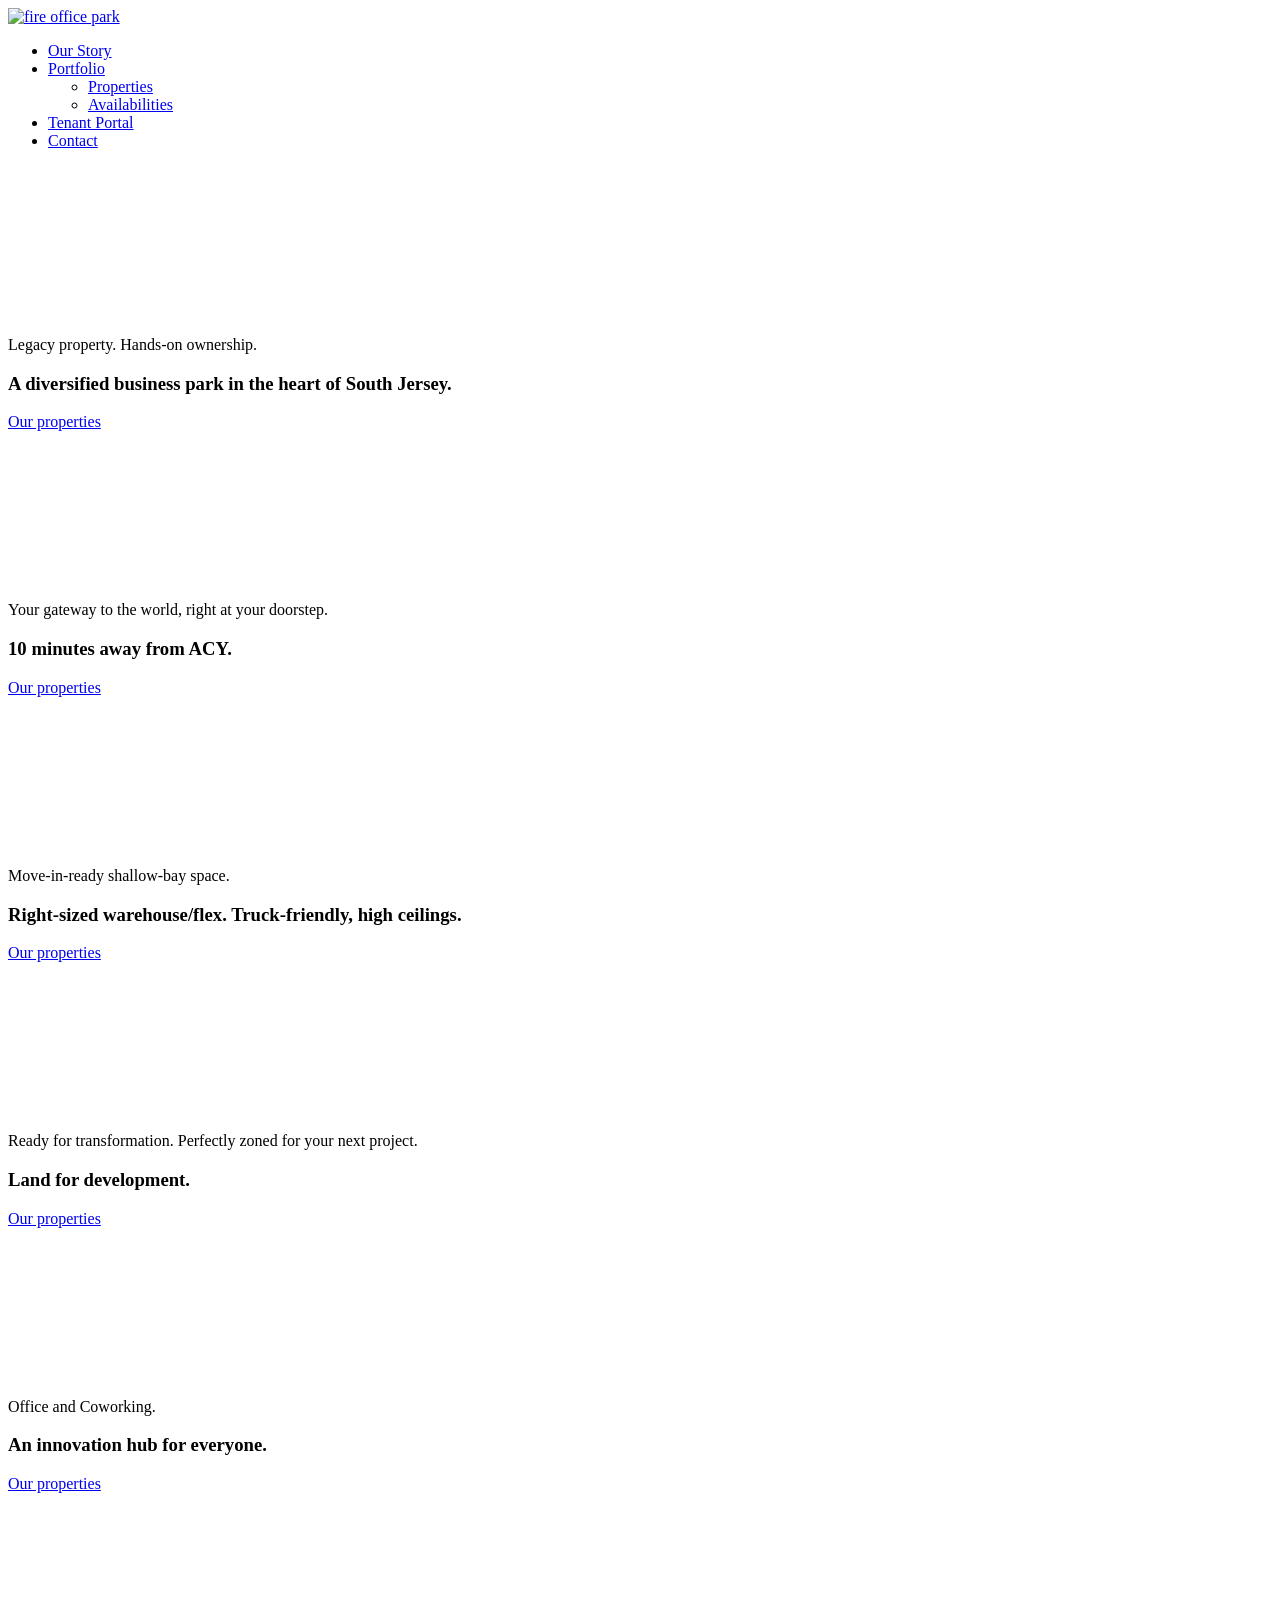
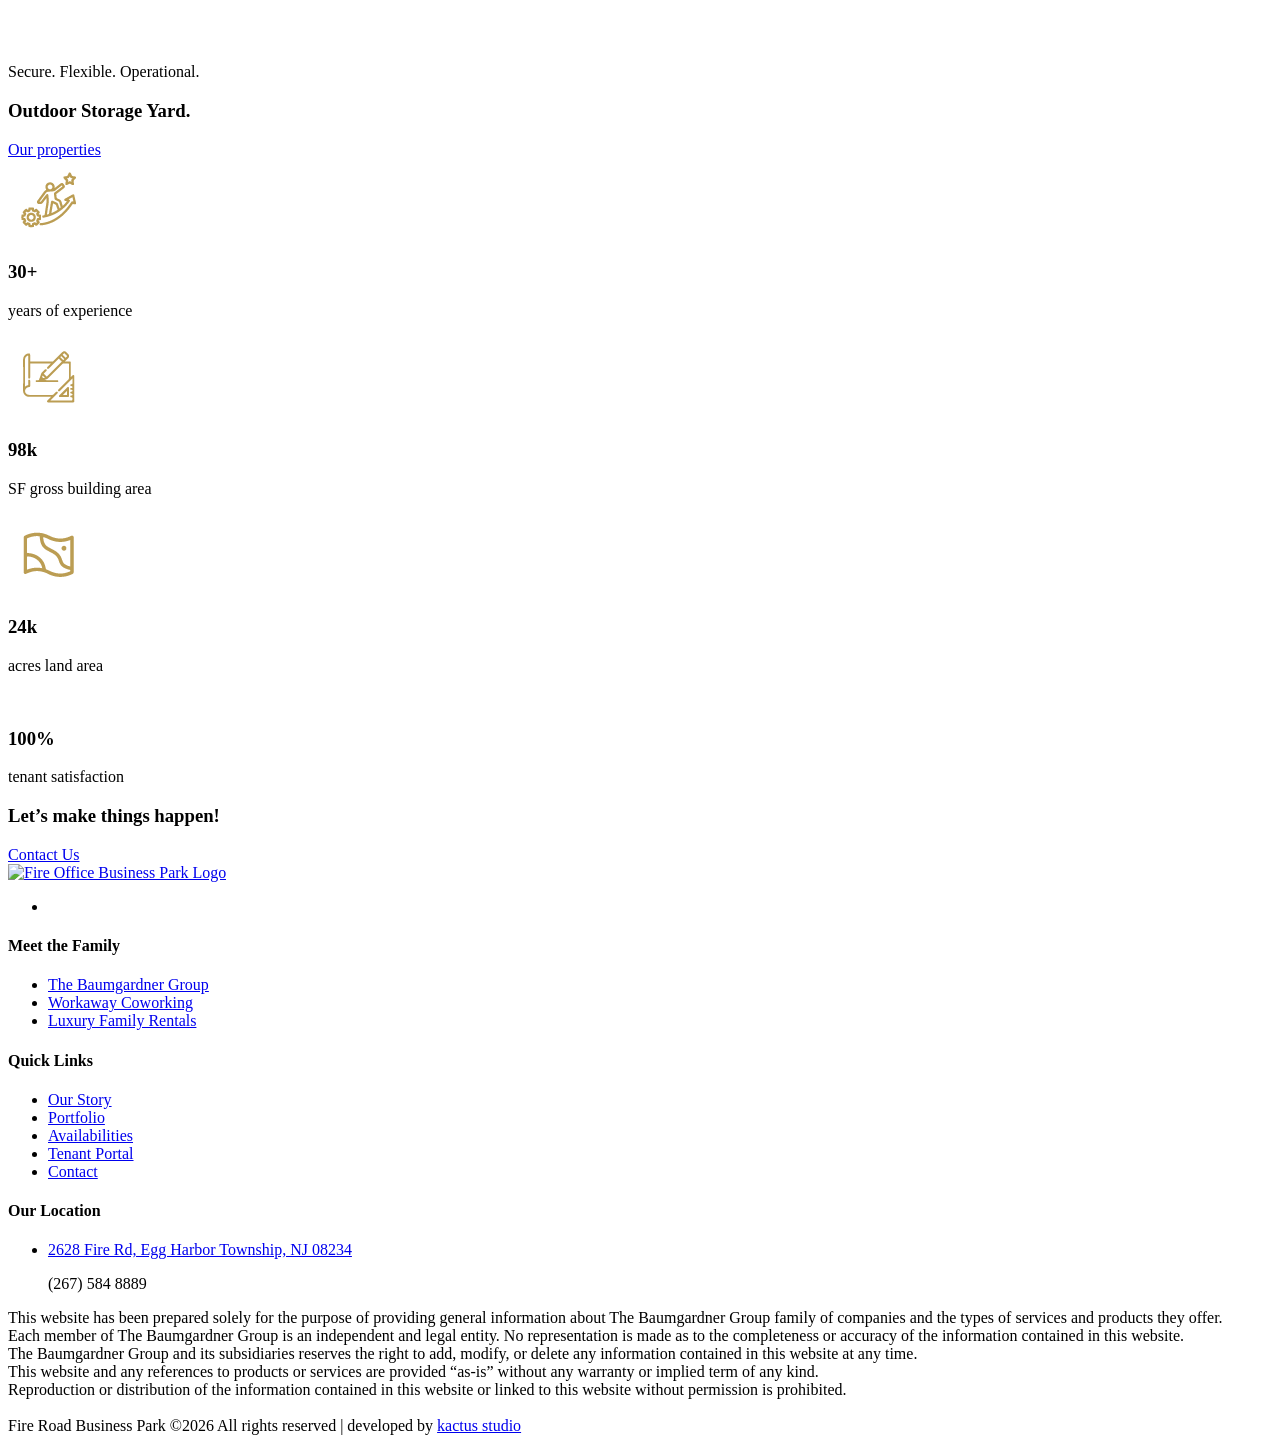
==== index.html @ 646582c1 "Rename index_backup.html to index.html" ====
<!doctype html>
<html class="no-js" lang="zxx">

<head>
    <meta charset="UTF-8">
    <meta name="viewport">
    <meta name="description" content="Fire Road Business Park is a localized Commercial Real Estate Investment and development firm excited to partner with and help meet the needs of a growing enterprise.">
    <meta name="keywords" content="fire, fire road, fire road business park, park, business park, commercial real estate, comercial, real estate, real estate investment, commercial real state investment, development firm, enterprise">
    <meta name="viewport" content="width=device-width, initial-scale=1.0">
    <meta http-equiv="X-UA-Compatible" content="ie=edge">
    <meta name="author" content="fire road business park | kactus studio">
    <meta name="robots" content="index, follow">
    <link rel="canonical" href="https://firebusinesspark.com/" />
	<title>Fire Road Business Park | Home</title>

    <!-- <link rel="manifest" href="site.webmanifest"> -->
    <link rel="shortcut icon" type="image/x-icon" href="img/favicon1.png">
    <!-- Place favicon.ico in the root directory -->

    <!-- CSS here -->
    <link rel="stylesheet" href="css/bootstrap.min.css">
    <link rel="stylesheet" href="css/owl.carousel.min.css">
    <link rel="stylesheet" href="css/magnific-popup.css">
    <link rel="stylesheet" href="css/font-awesome.min.css">
    <link rel="stylesheet" href="css/themify-icons.css">
    <link rel="stylesheet" href="css/nice-select.css">
    <link rel="stylesheet" href="css/flaticon.css">
    <link rel="stylesheet" href="css/animate.css">
    <link rel="stylesheet" href="css/slicknav.css">
    <link rel="stylesheet" href="css/style2a.css">
    <!-- <link rel="stylesheet" href="css/responsive.css"> -->
</head>

<body>
    <!--[if lte IE 9]>
            <p class="browserupgrade">You are using an <strong>outdated</strong> browser. Please <a href="https://browsehappy.com/">upgrade your browser</a> to improve your experience and security.</p>
        <![endif]-->

    <!-- Back to top button -->
	<a href="#" class="btFixHome"><i class="fa fa-chevron-right" aria-hidden="true"></i></a>

    <!-- header-start -->
    <header>
        <div class="header-area ">
            <!-- <div class="header-top black-bg d-none d-md-block">
                <div class="container">
                    <div class="row">
                        <div class="col-xl-6 col-md-6 col-lg-6">
                            <div class="header-contact">
                                <a href="#"><i class="fa fa-phone"></i> +880 256 356 256</a>
                                <a href="#"><i class="fa fa-envelope"></i> support24@durg.com</a>
                            </div>
                        </div>
                        <div class="col-xl-6 col-md-6 col-lg-6">
                            <div class="header-top-menu">
                                <nav>
                                    <ul>
                                        <li><a href="blog.html">News & media</a></li>
                                        <li><a href="review.html">Review</a></li>
                                        <li><a href="faq.html">FAQ</a></li>
                                    </ul>
                                </nav>
                            </div>
                        </div>
                    </div>
                </div>
            </div> -->
            <div id="sticky-header" class="main-header-area white-bg">
                <div class="container">
                    <div class="row align-items-center">
                        <div class="col-xl-2 col-lg-2">
                            <div class="logo-img">
                                <a class="active" href="#">
                                    <img src="img/logo1.png" alt="fire office park">
                                </a>
                            </div>
                        </div>
                        <div class="col-xl-7 col-lg-7">
                            <div class="main-menu d-none d-lg-block">
                                <nav>
                                    <ul id="navigation">
                                        <li><a href="ourstory.html">Our Story</a></li>
                                        <!-- <li><a class="active" href="#">Portfolio</a></li> -->
                                        <li><a href="portfolio.html">Portfolio <i class="ti-angle-down"></i></a>
                                            <ul class="submenu">
                                                <li><a href="portfolio.html">Properties</a></li>
                                                <li><a href="availabilities.html">Availabilities</a></li>
                                            </ul>
                                        </li>
                                        <li><a target="_blank" href="https://fireofficepark.managebuilding.com/manager/public/authentication/login">Tenant Portal</a></li>
                                        <!-- <li><a href="firenews.html">Fire News</a></li> -->
                                        <!-- <li><a href="#">pages <i class="ti-angle-down"></i></a>
                                            <ul class="submenu">
                                                <li><a href="elements.html">elements</a></li>
                                                <li><a href="service-details.html">service-details</a></li>
                                                <li><a href="project-details.html">project-details</a></li>
                                            </ul>
                                        </li> -->
                                        <li><a href="contact.html">Contact</a></li>
                                    </ul>
                                </nav>
                            </div>
                        </div>
                        <!-- <div class="col-xl-3 col-lg-3">
                            <div class="quote-area">
                                <div class="search-bar">
                                    <a id="search_1" href="javascript:void(0)"><i class="fa fa-search"></i></a>
                                </div>
                                <div class="get-quote d-none d-lg-block">
                                    <a class="boxed-btn" href="contact.html">Get a quote</a>
                                </div>
                            </div>
                        </div> -->
                        <div class="col-12">
                            <div class="mobile_menu d-block d-lg-none"></div>
                        </div>
                    </div>
                    <!-- <div class="search_input" id="search_input_box">
                        <div class="container ">
                            <form class="d-flex justify-content-between search-inner">
                                <input type="text" class="form-control" id="search_input" placeholder="search here">
                                <button type="submit" class="btn"></button>
                                <span class="fa fa-close" id="close_search" title="close search"></span>
                            </form>
                        </div>
                    </div> -->
                </div>
            </div>
        </div>
    </header>
    <!-- header-end -->

    <!-- slider-area-start -->
    <div class="slider-area">
        <div class="slider-active owl-carousel">
            <!-- <div class="single-slider bg-img-1"> -->
                <div class="banner-container">
                        <div class="single-slider">
                        <video autoplay muted loop playsinline class="video-background">
                            <source src="./img/slider/drone1.mp4" type="video/mp4">
                        </video>
                        <div class="container">
                            <div class="row">
                                <div class="col-xl-7 offset-xl-1 col-lg-7">
                                    <div class="slider-content">
                                        <p>Legacy property. Hands-on ownership.</p>
                                        <h3>A diversified business park in the heart of South Jersey.</h3>
                                        <div class="slider-btn">
                                            <a class="boxed-btn2" href="portfolio.html">Our properties<i
                                                class="Flaticon flaticon-right-arrow"></i></a>
                                        </div>
                                    </div>
                                </div>
                            </div>
                        </div>
                     </div>
                </div>
            <!-- <div class="single-slider bg-img-2"> -->
            <div class="single-slider">
                <video autoplay muted loop playsinline class="video-background">
                     <source src="./img/slider/aeroporto2.mp4" type="video/mp4">
                </video>
                <div class="container">
                    <div class="row">
                        <div class="col-xl-7 offset-xl-1 col-lg-7">
                            <div class="slider-content">
                                <p>Your gateway to the world, right at your doorstep.</p>
                                <h3>10 minutes away from ACY.</h3>
                                <div class="slider-btn">
                                    <a class="boxed-btn2" href="services.html">Our properties<i
                                        class="Flaticon flaticon-right-arrow"></i></a>
                                </div>
                            </div>
                        </div>
                    </div>
                </div>
            </div>
            <!-- <div class="single-slider bg-img-3"> -->
            <div class="single-slider">
                <video autoplay muted loop playsinline class="video-background">
                     <source src="./img/slider/truck3a.mp4" type="video/mp4">
                </video>                
                <div class="container">
                    <div class="row">
                        <div class="col-xl-7 offset-xl-1 col-lg-7">
                            <div class="slider-content">
                                <p>Move-in-ready shallow-bay space.</p>
                                <h3>Right-sized warehouse/flex. Truck-friendly, high ceilings.</h3>
                                <div class="slider-btn">
                                    <a class="boxed-btn2" href="services.html">Our properties<i
                                            class="Flaticon flaticon-right-arrow"></i></a>
                                </div>
                            </div>
                        </div>
                    </div>
                </div>
            </div>
            <div class="single-slider">
                <video autoplay muted loop playsinline class="video-background">
                     <source src="./img/slider/landofdevelopment.mp4" type="video/mp4">
                </video>                
                <div class="container">
                    <div class="row">
                        <div class="col-xl-7 offset-xl-1 col-lg-7">
                            <div class="slider-content">
                                <p>Ready for transformation. Perfectly zoned for your next project.</p>
                                <h3>Land for development.</h3>
                                <div class="slider-btn">
                                    <a class="boxed-btn2" href="services.html">Our properties<i
                                        class="Flaticon flaticon-right-arrow"></i></a>
                                </div>
                            </div>
                        </div>
                    </div>
                </div>
            </div>
            <div class="single-slider">
                <video autoplay muted loop playsinline class="video-background">
                     <source src="./img/slider/coworking.mp4" type="video/mp4">
                </video>                
                <div class="container">
                    <div class="row">
                        <div class="col-xl-7 offset-xl-1 col-lg-7">
                            <div class="slider-content">
                                <p>Office and Coworking.</p>
                                <h3>An innovation hub for everyone.</h3>
                                <div class="slider-btn">
                                    <a class="boxed-btn2" href="#">Our properties<i
                                            class="Flaticon flaticon-right-arrow"></i></a>
                                </div>
                            </div>
                        </div>
                    </div>
                </div>
            </div>
            <div class="single-slider">
                <video autoplay muted loop playsinline class="video-background">
                     <source src="./img/slider/outdoor.mp4" type="video/mp4">
                </video>                
                <div class="container">
                    <div class="row">
                        <div class="col-xl-7 offset-xl-1 col-lg-7">
                            <div class="slider-content">
                                <p>Secure. Flexible. Operational.</p>
                                <h3>Outdoor Storage Yard.</h3>
                                <div class="slider-btn">
                                    <a class="boxed-btn2" href="#">Our properties<i
                                            class="Flaticon flaticon-right-arrow"></i></a>
                                </div>
                            </div>
                        </div>
                    </div>
                </div>
            </div>
        </div>
    </div>
    <!-- slider-area-end -->

    <!-- counter-start -->
    <div class="counter-area gray-bg">
        <div class="container">
            <div class="row">
                <div class="col-xl-3 col-md-3">
                    <div class="single-counter">
                        <div class="icon">
                            <img src="img/icon/conunter-icon1.png" alt="">
                        </div>
                        <div class="counter-number">
                            <h3><span class="counter">30</span><span>+</span></h3>
                            <p>years of <span>experience</span> </p>
                        </div>
                    </div>
                </div>
                <div class="col-xl-3 col-md-3">
                    <div class="single-counter">
                        <div class="icon">
                            <img src="img/icon/conunter-icon2.png" alt="">
                        </div>
                        <div class="counter-number">
                            <h3><span class="counter">98</span><span>k</span></h3>
                            <p><span>SF gross </span>building area</p>
                        </div>
                    </div>
                </div>
                <div class="col-xl-3 col-md-3">
                    <div class="single-counter">
                        <div class="icon">
                            <img src="img/icon/conunter-icon4.png" alt="">
                        </div>
                        <div class="counter-number">
                            <h3><span class="counter">24</span><span>k</span></h3>
                            <p>acres <span>land area</span></p>
                        </div>
                    </div>
                </div>
                <div class="col-xl-3 col-md-3">
                    <div class="single-counter">
                        <div class="icon">
                            <img src="img/icon/conunter-icon.png" alt="">
                        </div>
                        <div class="counter-number">
                            <h3><span class="counter">100</span><span>%</span></h3>
                            <p>tenant <span>satisfaction</span></p>
                        </div>
                    </div>
                </div>
            </div>
        </div>
    </div>
    <!-- counter-start -->

    <!-- about start -->
    <!-- <div class="about-area section-padding">
        <div class="container">
            <div class="row align-items-center">
                <div class="col-xl-5 col-md-12 col-lg-6">
                    <div class="section-title mb-65 p-0">
                        <span>What we do</span>
                        <h3>Grow your business</h3>
                        <p class="para-text">
                            Join other well-known local businesses at Fire Office Professional Park, with various office and warehouse configurations for lease, including private offices.
                        </p>
                    </div>
                </div>
                <div class="col-xl-7 col-md-12 col-lg-6">
                    <div class="about-thumb">
                        <img src="img/about/about2.png" alt="">
                        <a class="video-icon popup-video" href="./img/slider/202512221731.mp4">
                            <i class="fa fa-play"></i>
                    </div>
                </div>
            </div>
        </div>
    </div> -->
    <!-- about end -->

    <!-- service-area-start -->
    <!-- <div class="service-area">
        <div class="container">
            <div class="row align-items-center justify-content-center">
                <div class="section-title text-center mb-65">
                    <span>Portfolio</span>
                    <h3>We provide all of your <br>
                        building solution</h3>
                </div>
            </div>
            <div class="row">
                <div class="col-xl-4 col-md-4">
                    <div class="single-service">
                        <div class="service-thumb">
                            <img src="img/service/1.jpg" alt="">
                        </div>
                        <h3>Propriety 1</h3>
                        <p>Lorem ipsum dolor sit amet, consectetur adipisicing elit. Expedita quas dolore, ab iusto magni modi officia, ut nostrum facere eum aspernatur ad! Possimus deleniti itaque ipsam reiciendis atque, similique qui.</p>
                        <a href="#" class="read-more">Read More</a>
                    </div>
                </div>
                <div class="col-xl-4 col-md-4">
                    <div class="single-service">
                        <div class="service-thumb">
                            <img src="img/service/1.jpg" alt="">
                        </div>
                        <h3>Propriety 2</h3>
                        <p>Lorem ipsum dolor sit, amet consectetur adipisicing elit. Odit aperiam debitis cupiditate eius possimus voluptatum officia quisquam at eaque veritatis odio numquam error ipsum tempora, optio perferendis, repellendus veniam facere.</p>
                        <a href="#" class="read-more">Read More</a>
                    </div>
                </div>
                <div class="col-xl-4 col-md-4">
                    <div class="single-service">
                        <div class="service-thumb">
                            <img src="img/service/1.jpg" alt="">
                        </div>
                        <h3>Propriety 3</h3>
                        <p>Lorem ipsum dolor sit amet consectetur adipisicing elit. Quisquam sit architecto velit dolore incidunt alias neque reprehenderit debitis magni perspiciatis. Vitae ad minima omnis dignissimos architecto! A nam dolore modi.</p>
                        <a href="#" class="read-more">Read More</a>
                    </div>
                </div>
            </div>
        </div>
    </div> -->
    <!-- service-area-end -->

    <!-- project-area-start -->
    <!-- <div class="project-area bg-img-4 overlay">
        <div class="container-fluid p-lg-0">
            <div class="row justify-content-end no-gutters">
                <div class="col-xl-4 col-md-6">
                    <div class="section-title text-white mb-25 ml-10">
                        <h3>Take a look around <br>
                            our projects</h3>
                        <p>Our site is centrally located in the heart of Atlantic County boasting close proximity to Atlantic City, Philadelphia, New York, and Delaware.<br><br>It provides easy access to the Garden State Parkway, Atlantic City Expressway and Atlantic City Airport and also conveniently sits within 5 minutes to all of the major shipping hubs (FedEx, UPS and USPS), making it an inexpensive location for distribution.</p>
                        <div class="more-project">
                            <a href="projects.html">More projects</a>
                        </div>
                    </div>
                </div>
                <div class="col-xl-6 col-md-6">
                    <div class="project-active owl-carousel">
                        <div class="single-project">
                            <div class="project-thumb">
                                <img src="img/project/1.png" alt="">
                            </div>
                            <div class="project-info">
                                <span>Industrial construction</span>
                                <h3>Research and development center</h3>
                            </div>
                        </div>
                        <div class="single-project">
                            <div class="project-thumb">
                                <img src="img/project/2.png" alt="">
                            </div>
                            <div class="project-info">
                                <span>Machine engineering</span>
                                <h3>Project of technological park</h3>
                            </div>
                        </div>
                        <div class="single-project">
                            <div class="project-thumb">
                                <img src="img/project/1.jpg" alt="">
                            </div>
                            <div class="project-info">
                                <span>Industrial construction</span>
                                <h3>Research and development center</h3>
                            </div>
                        </div>
                        <div class="single-project">
                            <div class="project-thumb">
                                <img src="img/project/1.jpg" alt="">
                            </div>
                            <div class="project-info">
                                <span>Machine engineering</span>
                                <h3>Project of technological park</h3>
                            </div>
                        </div>
                    </div>
                </div>
            </div>
        </div>
    </div> -->
    <!-- project-area-end -->

    <!-- about start -->
    <!-- <div class="about-area section-padding">
        <div class="pattent-bg-img">
            <img src="img/about/pattern.png" alt="">
        </div>
        <div class="container">
            <div class="row align-items-center">
                <div class="col-xl-7 col-md-12 col-lg-6">
                    <div class="about-thumb">
                        <img src="img/about/about.jpg" alt="">
                        <a class="video-icon popup-video" href="https://www.youtube.com/watch?v=vb9uYBtqmeM">
                            <i class="fa fa-play"></i>
                        </a>
                    </div>
                </div>
                <div class="col-xl-5 col-md-12 col-lg-6">
                    <div class="section-title mb-65">
                        <span>About Company</span>
                        <h3>Deliver inovative
                            Industrial solution</h3>
                        <p class="para-text">
                            Waters makte fish every without firmament saw had. Morning air subdue very one. Whales grass
                            is fish whales winged.
                        </p>
                        <a href="#" class="boxed-btn">Learn More</a>
                    </div>
                </div>
            </div>
            <div class="about-pro-active owl-carousel pt-120">
                <div class="row align-items-center">
                    <div class="col-xl-6 col-md-6 col-lg-6 ">
                        <div class="about-info-text">
                            <div class="quote">
                                <i class="Flaticon flaticon-quote"></i>
                            </div>
                            <div class="about-ratting">
                                <i class="fa fa-star"></i>
                                <i class="fa fa-star"></i>
                                <i class="fa fa-star"></i>
                                <i class="fa fa-star"></i>
                                <i class="fa fa-star"></i>
                            </div>
                            <p class="about-text">Waters make fish every without firmament saw had. Morning air subdue
                                very one. Whales grass is fish whales winged.</p>
                            <div class="about-author">
                                <div class="autor-thumb">
                                    <img src="img/about/about-author.jpg" alt="">
                                </div>
                                <div class="auhor-text">
                                    <span>Jon Snow</span>
                                    <p>Business ownner</p>
                                </div>
                            </div>
                        </div>
                    </div>
                    <div class="col-xl-5 offset-xl-1 col-md-6">
                        <div class="about-review">
                            <img src="img/about/about-project.jpg" alt="">
                            <div class="project-review">
                                <h3>350+</h3>
                                <p>Positive review</p>
                            </div>
                        </div>
                    </div>
                </div>
                <div class="row  align-items-center">
                    <div class="col-xl-6 col-md-6">
                        <div class="about-info-text">
                            <div class="quote">
                                <i class="Flaticon flaticon-quote"></i>
                            </div>
                            <div class="about-ratting">
                                <i class="fa fa-star"></i>
                                <i class="fa fa-star"></i>
                                <i class="fa fa-star"></i>
                                <i class="fa fa-star"></i>
                                <i class="fa fa-star"></i>
                            </div>
                            <p class="about-text">Waters make fish every without firmament saw had. Morning air subdue
                                very one. Whales grass is fish whales winged.</p>
                            <div class="about-author">
                                <div class="autor-thumb">
                                    <img src="img/about/about-author.jpg" alt="">
                                </div>
                                <div class="auhor-text">
                                    <span>Jon Snow</span>
                                    <p>Business ownner</p>
                                </div>
                            </div>
                        </div>
                    </div>
                    <div class="col-xl-5 offset-xl-1 col-md-6">
                        <div class="about-review">
                            <img src="img/about/about-project.jpg" alt="">
                            <div class="project-review">
                                <h3>350+</h3>
                                <p>Positive review</p>
                            </div>
                        </div>
                    </div>
                </div>
                <div class="row align-items-center">
                    <div class="col-xl-6 col-md-6">
                        <div class="about-info-text">
                            <div class="quote">
                                <i class="Flaticon flaticon-quote"></i>
                            </div>
                            <div class="about-ratting">
                                <i class="fa fa-star"></i>
                                <i class="fa fa-star"></i>
                                <i class="fa fa-star"></i>
                                <i class="fa fa-star"></i>
                                <i class="fa fa-star"></i>
                            </div>
                            <p class="about-text">Waters make fish every without firmament saw had. Morning air subdue
                                very one. Whales grass is fish whales winged.</p>
                            <div class="about-author">
                                <div class="autor-thumb">
                                    <img src="img/about/about-author.jpg" alt="">
                                </div>
                                <div class="auhor-text">
                                    <span>Jon Snow</span>
                                    <p>Business ownner</p>
                                </div>
                            </div>
                        </div>
                    </div>
                    <div class="col-xl-5 offset-xl-1 col-md-6">
                        <div class="about-review">
                            <img src="img/about/about-project.jpg" alt="">
                            <div class="project-review">
                                <h3>350+</h3>
                                <p>Positive review</p>
                            </div>
                        </div>
                    </div>
                </div>
            </div>
        </div>
    </div> -->
    <!-- about end -->

    <!-- cta-area-start -->
    <div class="cta-area cta-bg-1">
        <div class="container">
            <div class="col-xl-6 col-lg-7">
                <div class="cta-content">
                    <h3>Let’s make things happen!</h3>
                    <!-- <p>Do you have a tenant?<br><br> Leave the bureaucratic management to us and regain your peace of mind today.</p> -->
                    <div class="cta-btn">
                        <a class="boxed-btn2 black-bg" href="contact.html">Contact Us<i
                          class="Flaticon flaticon-right-arrow"></i></a>
                    </div>
                </div>
            </div>
        </div>
    </div>
    <!-- cta-area-end -->

    <!-- location-area-start -->
    <!-- <div class="addres-area black-bg section-padding">
        <div class="container">
            <div class="row">
                <div class="col-xl-4 col-md-4">
                    <div class="single-address text-center">
                        <div class="addres-icon">
                            <img src="img/icon/1.png" alt="">
                        </div>
                        <h3>Our Location</h3>
                        <p>2628 Fire Rd, Egg Harbor Township,<br> NJ 08234</p>
                        <a target="_blank" class="underline-hover" href="https://maps.app.goo.gl/75jSzwjRMCb2JeFx5">Get direction</a>
                    </div>
                </div>
                <div class="col-xl-4 col-md-4">
                    <div class="single-address text-center">
                        <div class="addres-icon">
                            <img src="img/icon/2.png" alt="">
                        </div>
                        <h3>Opening hour</h3>
                        <p>Mon-Fri (9.00-19.00) <br>
                            Sat-Sun (Closed)</p>
                            <a class="underline-hover" href="contact.html">Contact us</a>
                    </div>
                </div>
                <div class="col-xl-4 col-md-4">
                    <div class="single-address text-center">
                        <div class="addres-icon">
                            <img src="img/icon/3.png" alt="">
                        </div>
                        <h3>Drop a message</h3>
                        <p>marcela@fireofficepark.com<br>
                            (609) 645-2700</p>
                        <a class="underline-hover" href="contact.html">Mail us</a>
                    </div>
                </div>
            </div>
        </div>
    </div> -->
    <!-- location-area-end -->

     <!-- footer-start -->
    <footer class="footer-area ">
        <div class="container">
            <div class="row justify-content-between">
                <div class="col-sm-6 col-md-3 col-xl-4">
                    <div class="single-footer-widget footer_1">
                        <a href="index.html"> <img src="img/footer-logo1.png" alt="Fire Office Business Park Logo"> </a>
                        <!-- <p>Fire Office Park is a localized Commercial Real Estate Investment and Development firm excited to partner with and help meet the needs of a growing enterprise.</p> -->
                        <div class="social-links">
                            <ul>
                                <li><a target="_blank" href="http://linkedin.com/showcase/fire-road-business-park"> <i class="fa fa-linkedin"></i> </a></li>
                                <!-- <li><a href="#"> <i class="fa fa-facebook"></i> </a></li> -->
                                <!-- <li><a href="#"> <i class="fa fa-instagram"></i> </a></li> -->
                            </ul>
                        </div>
                    </div>
                </div>

                <div class="col-sm-6 col-md-2 col-xl-2">
                    <div class="single-footer-widget">
                        <h4>Meet the Family</h4>
                        <ul>
                            <li><a href="https://baumgardnergroup.com/" target="_blank">The Baumgardner Group</a></li>
                            <li><a href="#" target="_blank">Workaway Coworking</a></li>
                            <li><a href="https://luxfamilyrentals.com/" target="_blank">Luxury Family Rentals</a></li>
                        </ul>

                    </div>
                </div>
                <div class="col-sm-6 col-md-3 col-xl-3">
                    <div class="single-footer-widget">
                        <h4>Quick Links</h4>
                        <ul>
                            <li><a href="ourstory.html">Our Story</a></li>
                            <li><a href="portfolio.html">Portfolio</a></li>
                            <li><a href="availabilities.html">Availabilities</a></li>
                            <li><a target="_blank" href="https://fireofficepark.managebuilding.com/manager/public/authentication/login">Tenant Portal</a></li>
                            <!-- <li><a href="firenews.html">Fire News</a></li> -->
                            <li><a href="contact.html">Contact</a></li>
                        </ul>

                    </div>
                </div>
                <div class="col-sm-6 col-md-3 col-xl-3">
                    <div class="single-footer-widget footer_icon">
                        <h4>Our Location</h4>
                        <div class="office-location">
                            <ul>
                                <li>
                                    <!-- <strong>Philadelphia - USA</strong> -->
                                    <a href="https://maps.app.goo.gl/75jSzwjRMCb2JeFx5" target="_blank" rel="noopener noreferrer"><p>2628 Fire Rd, Egg Harbor Township, NJ 08234</p></a>
                                    <p>(267) 584 8889</p>
                                </li>
                                <!-- <li>
                                    <strong>New York - USA</strong>
                                    <p>127, Manchaster city, London <br>
                                        +008 728 362 278</p>
                                </li> -->
                            </ul>
                        </div>
                    </div>
                </div>
            </div>
        </div>
        <div class="container-fluid">
            <div class="row justify-content-center">
                <div class="col-lg-12">
                    <div class="copyright_part_text text-center">
                        <p class="footer-text m-0">
                            This website has been prepared solely for the purpose of providing general information about The Baumgardner Group family of companies and the types of services and products they offer.<br>Each member of The Baumgardner Group is an independent and legal entity. No representation is made as to the completeness or accuracy of the information contained in this website.<br>The Baumgardner Group and its subsidiaries reserves the right to add, modify, or delete any information contained in this website at any time.<br>This website and any references to products or services are provided “as-is” without any warranty or implied term of any kind.<br>Reproduction or distribution of the information contained in this website or linked to this website without permission is prohibited.<br><br>
                            Fire Road Business Park &copy;<script>document.write(new Date().getFullYear());</script> All rights reserved | developed by <a href="https://kactusstudio.com.br/" target="_blank">kactus studio</a></p>
                    </div>
                </div>
            </div>
        </div>
    </footer>
    <!-- footer-end -->

    <!-- JS here -->
    <script src="js/vendor/modernizr-3.5.0.min.js"></script>
    <script src="js/vendor/jquery-1.12.4.min.js"></script>
    <script src="js/popper.min.js"></script>
    <script src="js/bootstrap.min.js"></script>
    <script src="js/owl.carousel.min.js"></script>
    <script src="js/isotope.pkgd.min.js"></script>
    <script src="js/ajax-form.js"></script>
    <script src="js/waypoints.min.js"></script>
    <script src="js/jquery.counterup.min.js"></script>
    <script src="js/imagesloaded.pkgd.min.js"></script>
    <script src="js/scrollIt.js"></script>
    <script src="js/jquery.scrollUp.min.js"></script>
    <script src="js/wow.min.js"></script>
    <script src="js/nice-select.min.js"></script>
    <script src="js/jquery.slicknav.min.js"></script>
    <script src="js/jquery.magnific-popup.min.js"></script>
    <script src="js/plugins.js"></script>

    <!--contact js-->
    <script src="js/contact.js"></script>
    <script src="js/jquery.ajaxchimp.min.js"></script>
    <script src="js/jquery.form.js"></script>
    <script src="js/jquery.validate.min.js"></script>
    <script src="js/mail-script.js"></script>

    <script src="js/main.js"></script>

</body>

</html>
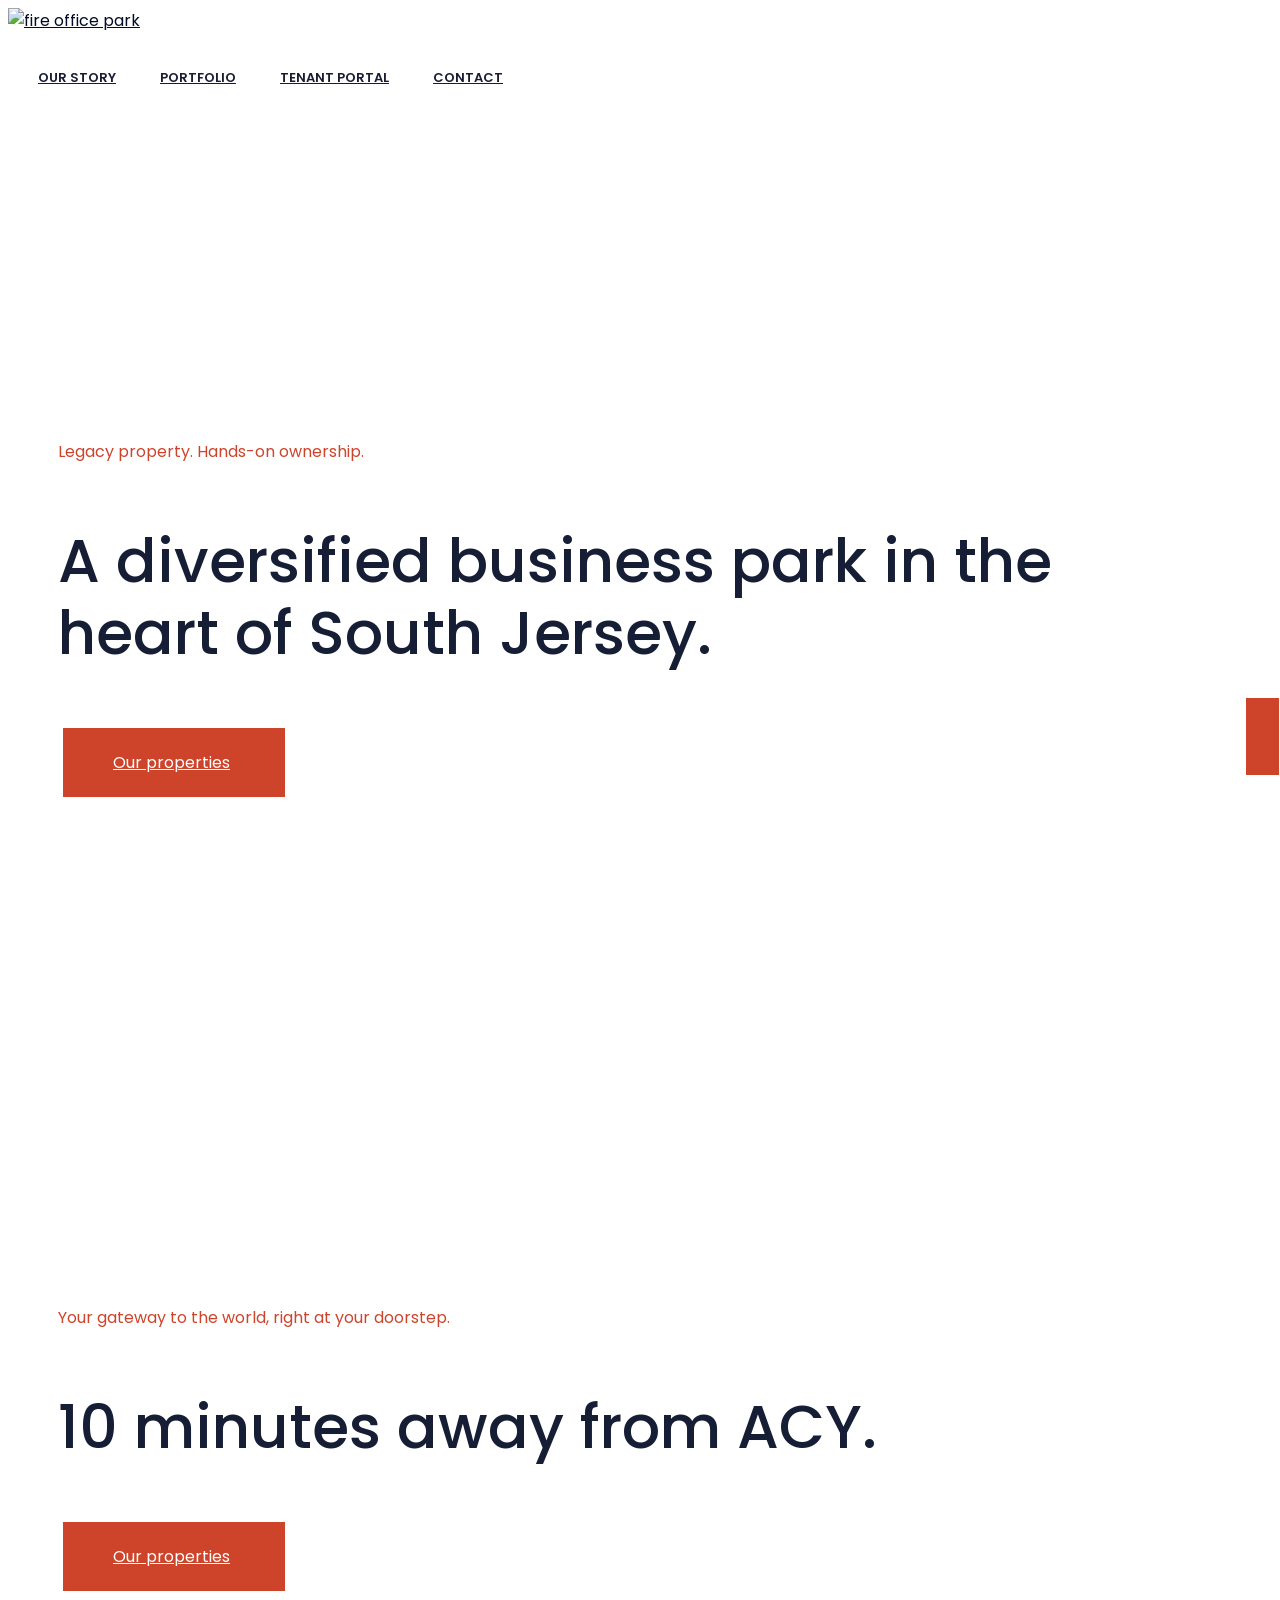
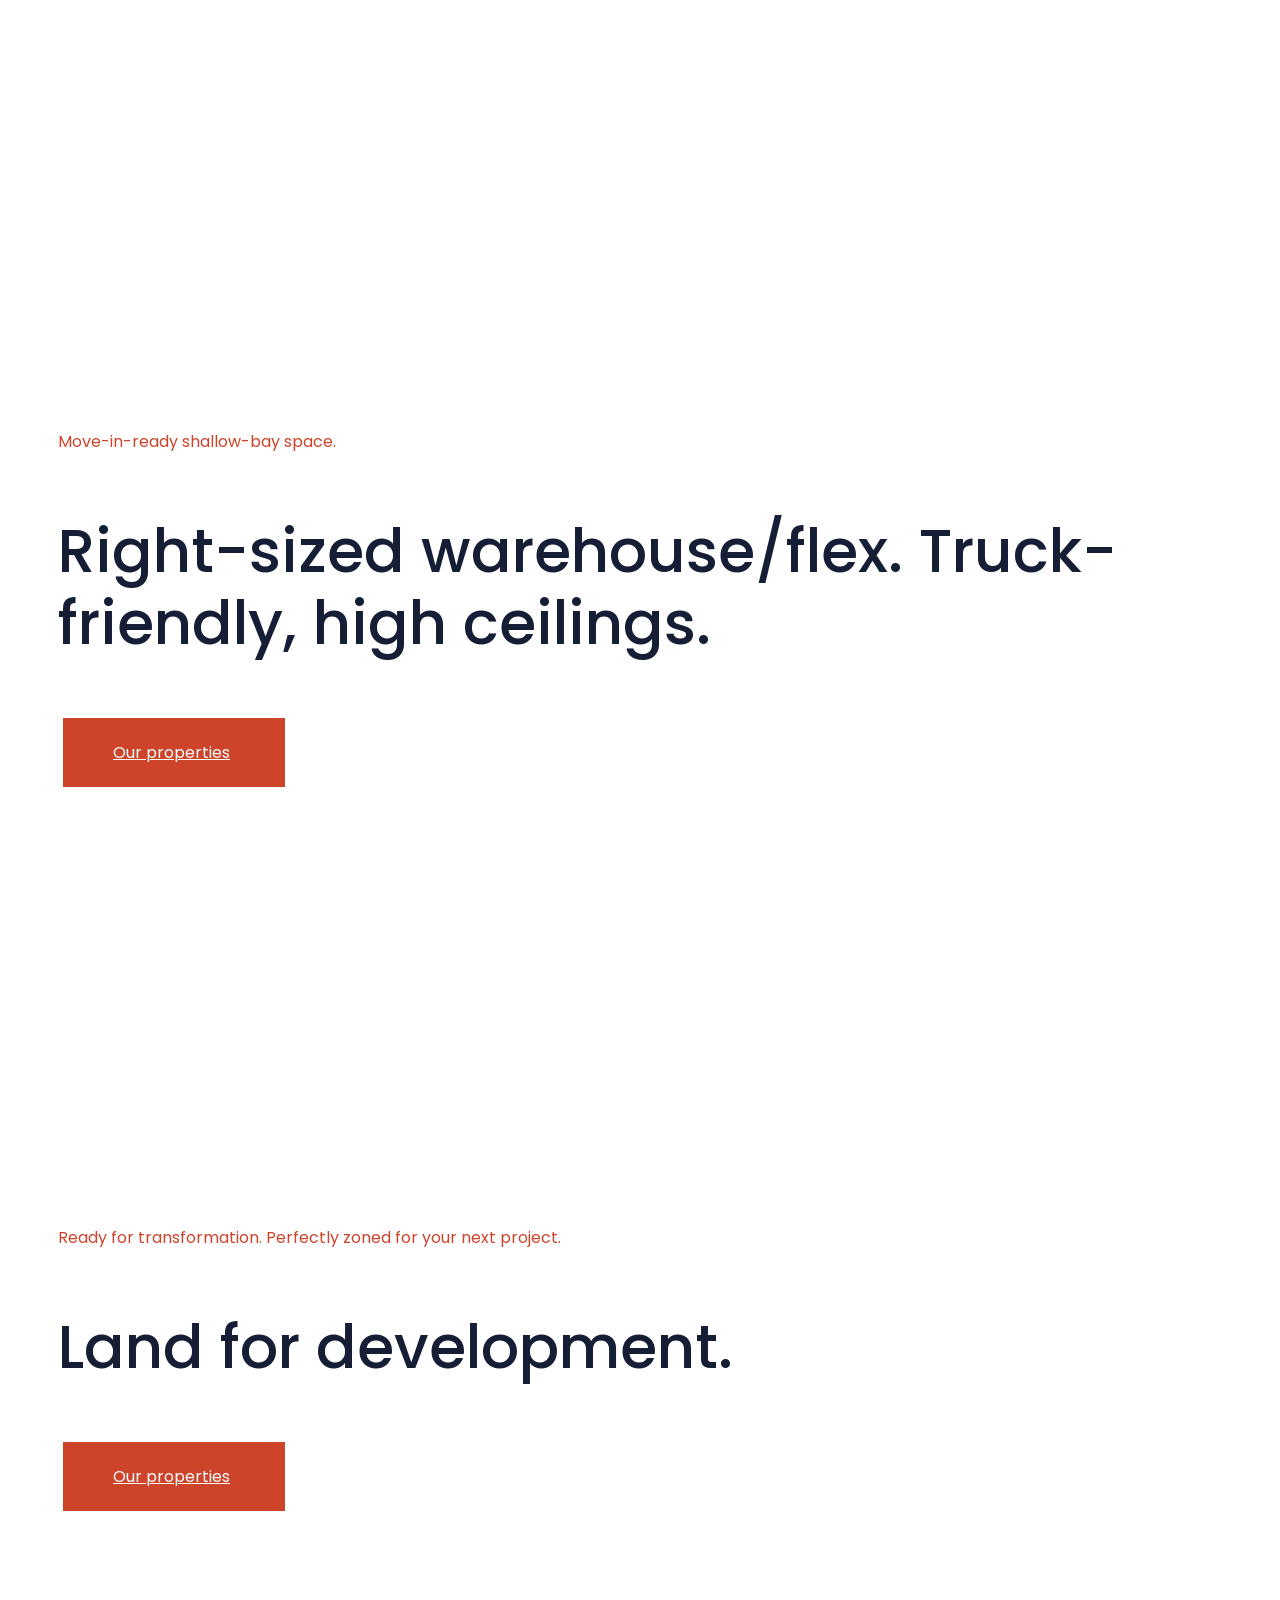
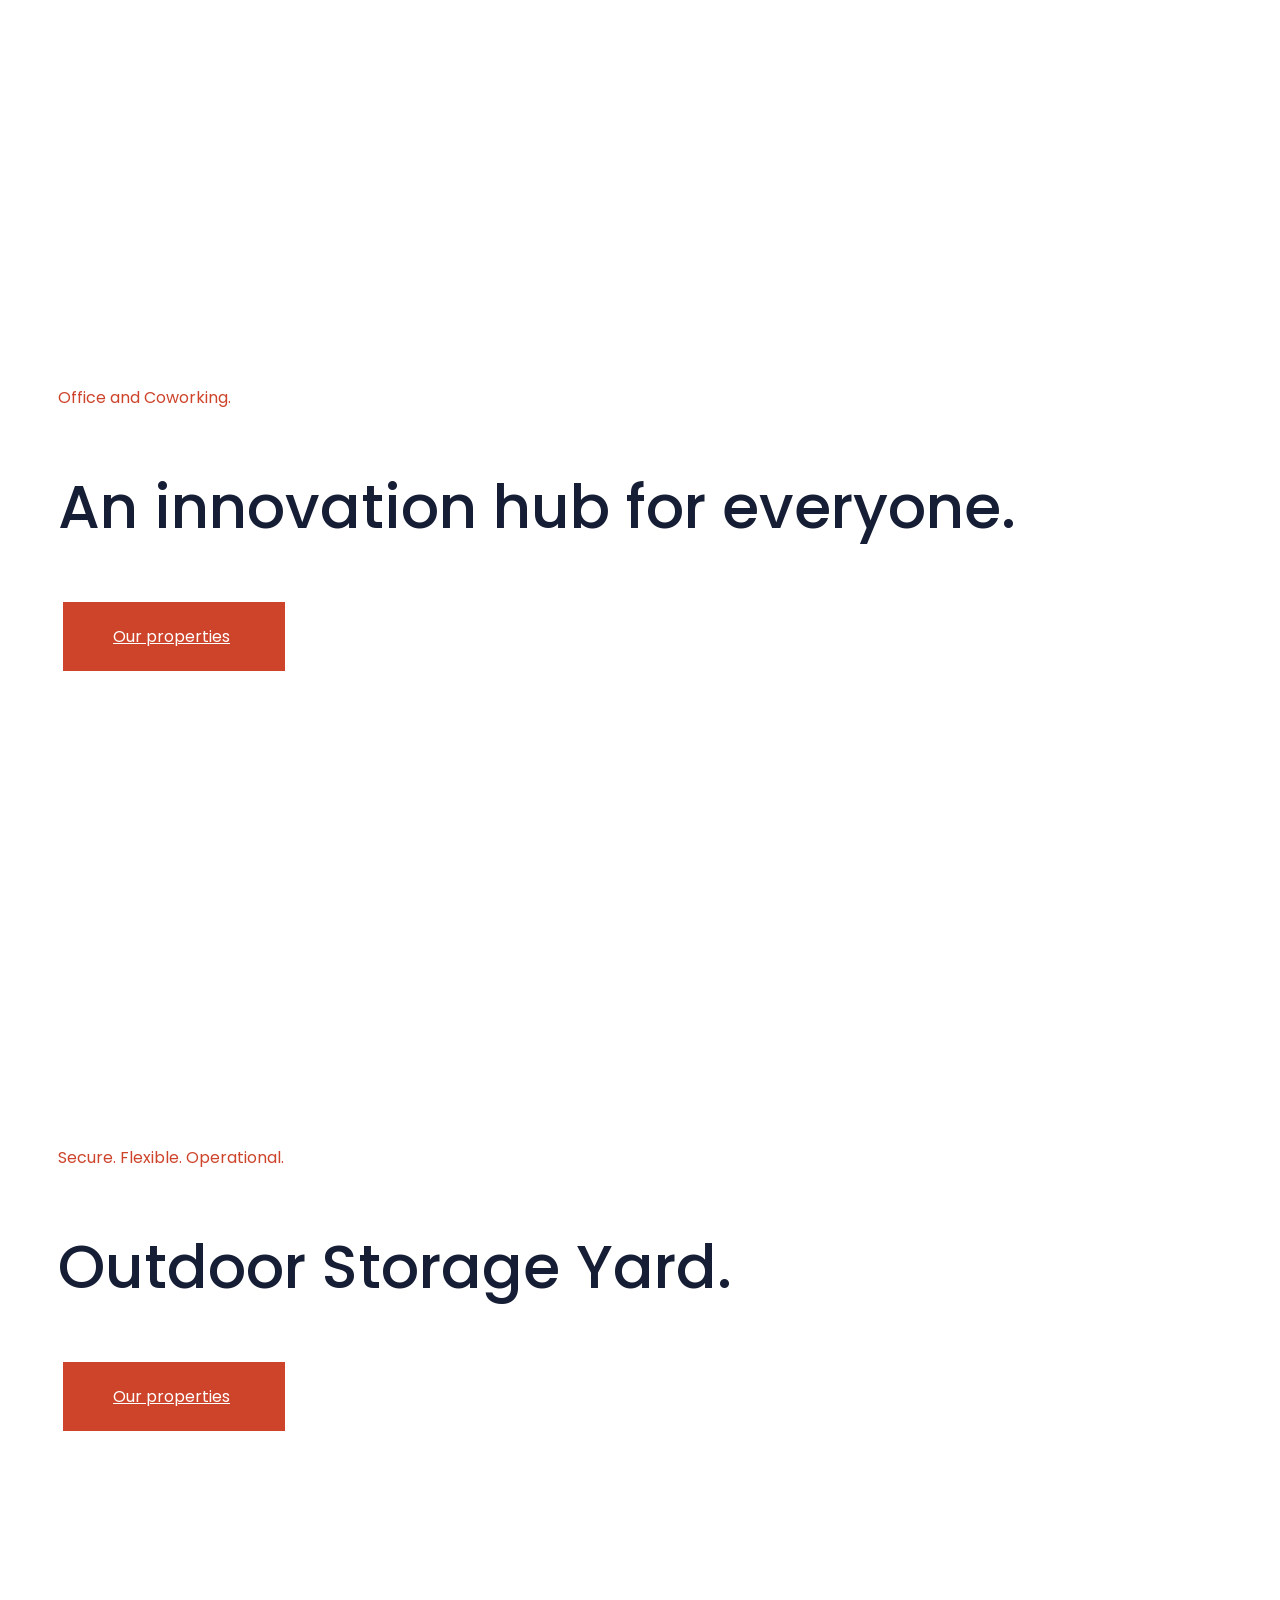
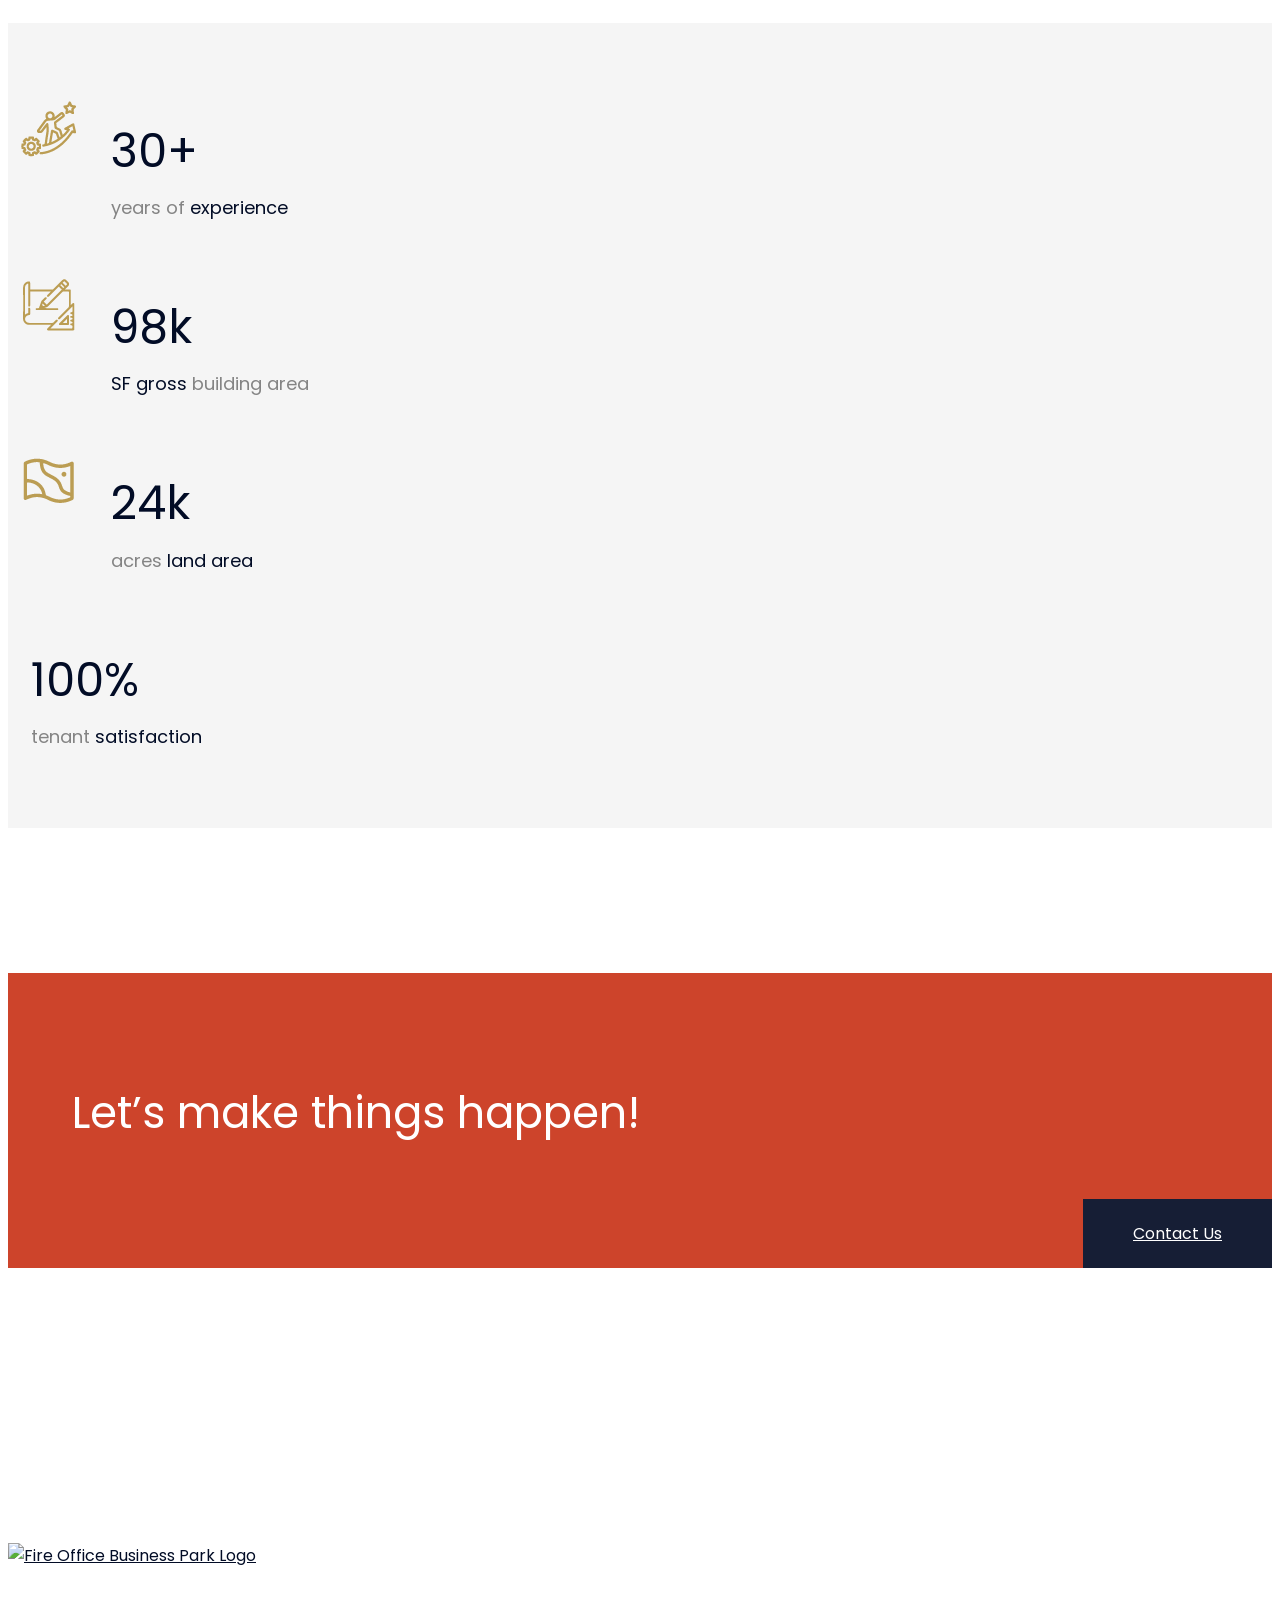
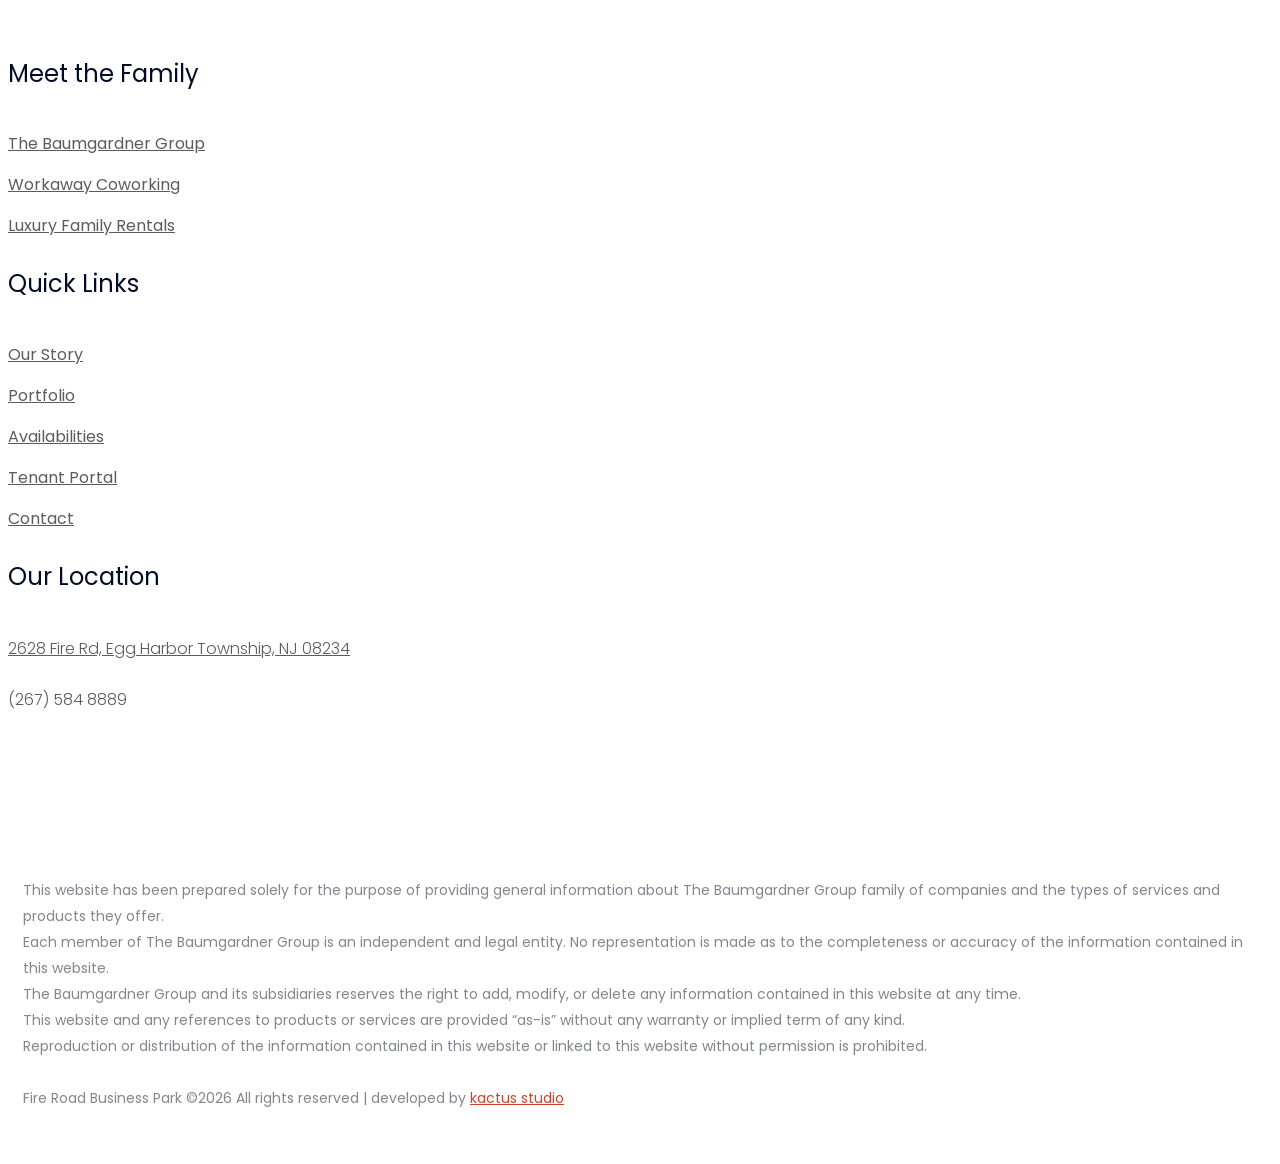
==== commit b1c4ea9e: "Add files via upload" ====
--- a/index.html
+++ b/index.html
@@ -167,7 +167,7 @@
                                 <p>Your gateway to the world, right at your doorstep.</p>
                                 <h3>10 minutes away from ACY.</h3>
                                 <div class="slider-btn">
-                                    <a class="boxed-btn2" href="services.html">Our properties<i
+                                    <a class="boxed-btn2" href="portfolio.html">Our properties<i
                                         class="Flaticon flaticon-right-arrow"></i></a>
                                 </div>
                             </div>
@@ -187,7 +187,7 @@
                                 <p>Move-in-ready shallow-bay space.</p>
                                 <h3>Right-sized warehouse/flex. Truck-friendly, high ceilings.</h3>
                                 <div class="slider-btn">
-                                    <a class="boxed-btn2" href="services.html">Our properties<i
+                                    <a class="boxed-btn2" href="portfolio.html">Our properties<i
                                             class="Flaticon flaticon-right-arrow"></i></a>
                                 </div>
                             </div>
@@ -206,7 +206,7 @@
                                 <p>Ready for transformation. Perfectly zoned for your next project.</p>
                                 <h3>Land for development.</h3>
                                 <div class="slider-btn">
-                                    <a class="boxed-btn2" href="services.html">Our properties<i
+                                    <a class="boxed-btn2" href="portfolio.html">Our properties<i
                                         class="Flaticon flaticon-right-arrow"></i></a>
                                 </div>
                             </div>
@@ -225,7 +225,7 @@
                                 <p>Office and Coworking.</p>
                                 <h3>An innovation hub for everyone.</h3>
                                 <div class="slider-btn">
-                                    <a class="boxed-btn2" href="#">Our properties<i
+                                    <a class="boxed-btn2" href="portfolio.html">Our properties<i
                                             class="Flaticon flaticon-right-arrow"></i></a>
                                 </div>
                             </div>
@@ -244,7 +244,7 @@
                                 <p>Secure. Flexible. Operational.</p>
                                 <h3>Outdoor Storage Yard.</h3>
                                 <div class="slider-btn">
-                                    <a class="boxed-btn2" href="#">Our properties<i
+                                    <a class="boxed-btn2" href="portfolio.html">Our properties<i
                                             class="Flaticon flaticon-right-arrow"></i></a>
                                 </div>
                             </div>
@@ -709,7 +709,7 @@
                     <div class="copyright_part_text text-center">
                         <p class="footer-text m-0">
                             This website has been prepared solely for the purpose of providing general information about The Baumgardner Group family of companies and the types of services and products they offer.<br>Each member of The Baumgardner Group is an independent and legal entity. No representation is made as to the completeness or accuracy of the information contained in this website.<br>The Baumgardner Group and its subsidiaries reserves the right to add, modify, or delete any information contained in this website at any time.<br>This website and any references to products or services are provided “as-is” without any warranty or implied term of any kind.<br>Reproduction or distribution of the information contained in this website or linked to this website without permission is prohibited.<br><br>
-                            Fire Road Business Park &copy;<script>document.write(new Date().getFullYear());</script> All rights reserved | developed by <a href="https://kactusstudio.com.br/" target="_blank">kactus studio</a></p>
+                            Fire Road Business Park &copy;<script>document.write(new Date().getFullYear());</script> All rights reserved | developed by <a href="https://www.kactusstudio.com.br/index_us.html" target="_blank">kactus studio</a></p>
                     </div>
                 </div>
             </div>
@@ -747,4 +747,4 @@
 
 </body>
 
-</html>
+</html>
--- a/css/style2a.css
+++ b/css/style2a.css
@@ -0,0 +1,4937 @@
+  @import url("https://fonts.googleapis.com/css?family=Rubik:300,400,400i,500,500i,700,700i,900&display=swap");
+  @import url("https://fonts.googleapis.com/css?family=Poppins:300,400,400i,500,500i,700,700i,900&display=swap");
+  @font-face {
+    font-family: 'Poppins';
+    src: url('../fonts/Poppins-Regular.ttf');
+  }
+  .flex-center-start{
+  display:-webkit-box;
+  display:-ms-flexbox;
+  display:flex;
+  -webkit-box-align:center;
+  -ms-flex-align:center;
+  align-items:center;
+  -webkit-box-pack:start;
+  -ms-flex-pack:start;
+  justify-content:start}
+
+/* Back-to-Top */
+
+.btFixHome {
+    position: fixed;
+    top: 80vh;
+    right: -21px;
+    background-color: #CD442B;
+    color: #fff;
+    width: 77px;
+    height: 33px;
+    display: flex;
+    z-index: 2500;
+    justify-content: center;
+    align-items: center;
+    font-size: 16px;
+    transform: rotate(-90deg);
+    font-family: 'Poppins';
+    color: #fff;
+	/* border-radius: 5px; */
+}
+
+.btFixHome:hover {
+    position: fixed;
+    top: 80vh;
+    right: -21px;
+    background-color: #161e35;
+    width: 77px;
+    height: 33px;
+    display: flex;
+    z-index: 2500;
+    justify-content: center;
+    align-items: center;
+    font-size: 16px;
+    transform: rotate(-90deg);
+    font-family: 'Poppins';
+    color: #fff;
+	;
+}
+
+body{
+  font-family:'Poppins', sans-serif;
+  font-weight:normal;
+  font-style:normal}
+
+.img{
+  max-width:100%;
+  -webkit-transition:.3s;
+  -moz-transition:.3s;
+  -o-transition:.3s;
+  transition:.3s}
+
+a,.button{
+  -webkit-transition:.3s;
+  -moz-transition:.3s;
+  -o-transition:.3s;
+  transition:.3s}
+
+a:focus,.button:focus,button:focus{
+  text-decoration:none;
+  outline:none}
+
+a:focus{
+  color:#fff;
+  text-decoration:none}
+
+a:focus,a:hover,.portfolio-cat a:hover,.footer -menu li a:hover{
+  text-decoration:none;
+  color:#161e35}
+
+a,button{
+  color:#020c26;
+  outline:medium none}
+
+h1,h2,h3,h4,h5{
+  font-family:'Poppins', sans-serif;
+  color:#161e35}
+
+h1 a,h2 a,h3 a,h4 a,h5 a,h6 a{
+  color:inherit}
+
+ul{
+  margin:0px;
+  padding:0px}
+
+li{
+  list-style:none}
+
+p{
+  font-size:14px;
+  font-weight:300;
+  line-height:26px;
+  color:#5c5c5c;
+  margin-bottom:13px;
+  font-family:'Poppins', sans-serif}
+
+label{
+  color:#7e7e7e;
+  cursor:pointer;
+  font-size:14px;
+  font-weight:400}
+
+*::-moz-selection{
+  background:#444;
+  color:#fff;
+  text-shadow:none}
+
+::-moz-selection{
+  background:#444;
+  color:#fff;
+  text-shadow:none}
+
+::selection{
+  background:#444;
+  color:#fff;
+  text-shadow:none}
+
+*::-webkit-input-placeholder{
+  color:#cccccc;
+  font-size:14px;
+  opacity:1}
+
+*:-ms-input-placeholder{
+  color:#cccccc;
+  font-size:14px;
+  opacity:1}
+
+*::-ms-input-placeholder{
+  color:#cccccc;
+  font-size:14px;
+  opacity:1}
+
+*::placeholder{
+  color:#cccccc;
+  font-size:14px;
+  opacity:1}
+
+h3{
+  font-size:20px}
+
+.mb-65{
+  margin-bottom:67px}
+
+.black-bg{
+  background:#161e35 !important}
+
+.white-bg{
+  background:#ffffff}
+
+.gray-bg{
+  background:#f5f5f5}
+
+.banner-container {
+    position: relative;
+    width: 100%;
+    height: 100vh;
+    overflow: hidden;
+    display: flex;
+    align-items: center;
+    justify-content: center;
+}
+
+.video-background {
+    position: absolute;
+    top: 50%;
+    left: 50%;
+    width: 100%;
+    height: 100%;
+    transform: translate(-50%, -50%);
+    z-index: -1;
+    object-fit: cover; /* Mantém preenchido por padrão */
+}
+
+/* Para telas maiores (Desktop) */
+@media (min-width: 1024px) {
+    .video-background {
+        /* Se o vídeo for 16:9, isso garante que ele ocupe a largura 
+           total sem zoom excessivo se o container não for absurdamente alto */
+        width: 100vw; 
+        height: auto; 
+        min-height: 100%;
+        object-fit: initial; /* Remove a regra de corte forçado */
+    }
+}
+
+.bg-img-1{
+  background-image:url(../img/slider/banner1.png)}
+
+.bg-img-2{
+  background-image:url(../img/banner/banner2.png)}
+
+.bg-img-3{
+  background-image:url(../img/banner/banner3.png)}
+
+.bg-img-4{
+  background-image:url(../img/background-img/bg-img-2.jpg)}
+
+.cta-bg-1{
+  background-image:url(../img/background-img/bg-img-3.jpg)}
+
+.overlay{
+  position:relative;
+  z-index:0}
+
+.overlay::before{
+  position:absolute;
+  content:"";
+  background-color:#161e35;
+  top:0;
+  left:0;
+  width:100%;
+  height:100%;
+  z-index:-1;
+  opacity:0.851}
+
+.overlay2{
+  position:relative;
+  z-index:0}
+
+.overlay2::before{
+  position:absolute;
+  content:"";
+  background-color:#020c26;
+  top:0;
+  left:0;
+  width:100%;
+  height:100%;
+  z-index:-1;
+  opacity:0.5}
+
+.section-padding{
+  padding-top:120px;
+  padding-bottom:120px}
+
+.pt-120{
+  padding-top:120px}
+
+.owl-carousel .owl-nav div{
+  background:transparent;
+  height:65px;
+  left:0px;
+  line-height:65px;
+  position:absolute;
+  text-align:center;
+  top:50%;
+  -webkit-transform:translateY(-50%);
+  -ms-transform:translateY(-50%);
+  transform:translateY(-50%);
+  -webkit-transition:all 0.3s ease 0s;
+  -o-transition:all 0.3s ease 0s;
+  transition:all 0.3s ease 0s;
+  width:65px;
+  font-size:16px;
+  color:#fff;
+  border:1px solid #363d4f}
+
+.owl-carousel .owl-nav{
+  position:relative}
+
+.owl-carousel .owl-nav div.owl-next{
+  left:86px;
+  right:auto}
+
+.owl-carousel .owl-nav div.owl-prev i{
+  position:relative;
+  right:2px}
+
+.owl-carousel:hover .owl-nav div{
+  opacity:1;
+  visibility:visible}
+
+.owl-carousel:hover .owl-nav div:hover{
+  color:#CD442B}
+
+.boxed-btn{
+  background:#CD442B;
+  color:#fff;
+  display:inline-block;
+  padding:13px 32px;
+  font-family:'Poppins',sans-serif;
+  font-size:16px;
+  font-weight:400;
+  border:0;
+  border:1px solid transparent}
+
+.boxed-btn:hover{
+  background:transparent;
+  color:#CD442B !important;
+  border:1px solid #CD442B}
+
+.boxed-btn:focus{
+  outline:none;
+  color:#fff}
+
+.boxed-btn2{
+  background:#CD442B;
+  color:#fff;
+  display:inline-block;
+  padding:22px 50px;
+  font-size:16px;
+  font-family:'Poppins',sans-serif;
+  font-weight:400}
+
+.boxed-btn2:hover{
+  color:#fff}
+
+.boxed-btn2:focus{
+  outline:none;
+  color:#fff}
+
+.underline-hover{
+  color:#CD442B;
+  font-weight:400;
+  font-size:16px;
+  -webkit-transition:.3s;
+  -moz-transition:.3s;
+  -o-transition:.3s;
+  transition:.3s}
+
+.underline-hover:hover{
+  text-decoration:underline;
+  color:#CD442B}
+
+.section-title h3{
+  font-size:44px;
+  line-height:56px;
+  font-weight:400;
+  font-family:'Poppins',sans-serif}
+
+@media (max-width: 767px){
+  .section-title h3{
+  font-size:30px;
+  line-height:45px}
+
+}
+
+@media (min-width: 768px) and (max-width: 991px){
+  .section-title h3{
+  font-size:32px;
+  line-height:48px}
+
+}
+
+@media (min-width: 768px) and (max-width: 991px){
+  .section-title h3 br{
+  display:none}
+
+}
+
+.section-title span{
+  font-size:16px;
+  color:#CD442B;
+  font-family:'Poppins',sans-serif;
+  font-weight:400;
+  margin-bottom:13px;
+  display:block;
+  text-transform:uppercase}
+
+.section-title .para-text{
+  color:#5c5c5c;
+  font-weight:400;
+  margin-top:25px;
+  margin-bottom:55px;
+  font-size:16px}
+
+.section-title.text-white h3{
+  color:#fff}
+
+.section-title.text-white p{
+  color:#fff;
+  font-size:16px}
+
+.section-padding{
+  padding-top:120px;
+  padding-bottom:120px}
+
+@media (max-width: 767px){
+  .section-padding{
+  padding-top:60px;
+  padding-bottom:60px}
+
+}
+
+@media (min-width: 768px) and (max-width: 991px){
+  .section-padding{
+  padding-top:100px;
+  padding-bottom:100px}
+
+}
+
+@media (max-width: 767px){
+  .mobile_menu{
+  position:absolute;
+  right:0px;
+  width:100%;
+  z-index:9}
+
+}
+
+.slicknav_menu .slicknav_nav{
+  background:#fff;
+  float:right;
+  margin-top:0;
+  padding:0;
+  width:95%;
+  padding:0;
+  border-radius:0px;
+  margin-top:5px;
+  position:absolute;
+  left:0;
+  right:0;
+  margin:auto;
+  top:45px}
+
+.slicknav_menu .slicknav_nav a:hover{
+  background:transparent;
+  color:#CD442B}
+
+.slicknav_menu .slicknav_nav a.active{
+  color:#CD442B}
+
+@media (max-width: 767px){
+  .slicknav_menu .slicknav_nav a i{
+  display:none}
+
+}
+
+@media (min-width: 768px) and (max-width: 991px){
+  .slicknav_menu .slicknav_nav a i{
+  display:none}
+
+}
+
+.slicknav_menu .slicknav_nav .slicknav_btn{
+  background-color:transparent;
+  cursor:pointer;
+  margin-bottom:10px;
+  margin-top:-40px;
+  position:relative;
+  z-index:99;
+  border:1px solid #ddd;
+  top:3px;
+  right:5px}
+
+.slicknav_menu .slicknav_nav .slicknav_btn .slicknav_icon{
+  margin-right:6px;
+  margin-top:3px;
+  position:relative;
+  padding-bottom:3px;
+  top:-11px;
+  right:-5px}
+
+@media (max-width: 767px){
+  .slicknav_menu{
+  margin-right:12px}
+
+}
+
+.home-6 .slicknav_menu .slicknav_icon{
+  margin-right:6px;
+  margin-top:3px;
+  right:-5px;
+  padding-bottom:3px;
+  position:absolute;
+  top:3px}
+
+.slicknav_nav .slicknav_arrow{
+  float:right;
+  font-size:22px;
+  position:relative;
+  top:-9px}
+
+.header-area .header-top{
+  padding:13px 0}
+
+.header-area .header-top .header-contact a{
+  color:#bebebe;
+  display:inline-block;
+  padding-right:55px;
+  font-weight:300;
+  font-size:14px}
+
+@media (min-width: 768px) and (max-width: 991px){
+  .header-area .header-top .header-contact a{
+  padding-right:14px}
+
+}
+
+.header-area .header-top .header-contact a i{
+  padding-right:14px;
+  font-size:12px;
+  color:#bebebe}
+
+@media (min-width: 768px) and (max-width: 991px){
+  .header-area .header-top .header-contact a i{
+  padding-right:5px}
+
+}
+
+.header-area .header-top .header-top-menu{
+  text-align:right}
+
+.header-area .header-top .header-top-menu ul li{
+  display:inline-block}
+
+.header-area .header-top .header-top-menu ul li a{
+  color:#bdbdbd;
+  margin-left:33px;
+  font-size:14px}
+
+@media (max-width: 767px){
+  .header-area .main-header-area{
+  padding:10px 0;
+  height:60px}
+
+}
+
+@media (min-width: 768px) and (max-width: 991px){
+  .header-area .main-header-area{
+  padding:10px 0;
+  height:60px}
+
+}
+
+@media (max-width: 767px){
+  .header-area .main-header-area .logo-img{
+  position:absolute;
+  display:inline-block;
+  text-align:center;
+  margin:3px auto;
+  z-index:999;
+  width:140px;
+  left:0;
+  right:0}
+
+}
+
+@media (min-width: 768px) and (max-width: 991px){
+  .header-area .main-header-area .logo-img{
+  position:absolute;
+  display:inline-block;
+  text-align:center;
+  margin:3px auto;
+  z-index:999;
+  width:140px;
+  left:0;
+  right:0}
+
+}
+
+.header-area .main-header-area .main-menu ul li{
+  display:inline-block;
+  position:relative}
+
+.header-area .main-header-area .main-menu ul li a{
+  color:#191d34;
+  font-size:13px;
+  font-weight:600;
+  display:inline-block;
+  padding:35px 10px 35px 30px;
+  font-family: 'Poppins';
+  text-transform: uppercase;
+  position:relative}
+
+@media (min-width: 992px) and (max-width: 1200px){
+  .header-area .main-header-area .main-menu ul li a{
+  padding:35px 8px 35px 8px}
+
+}
+
+.header-area .main-header-area .main-menu ul li a i{
+  font-size:9px}
+
+@media (max-width: 767px){
+  .header-area .main-header-area .main-menu ul li a i{
+  display:none !important}
+
+}
+
+@media (min-width: 768px) and (max-width: 991px){
+  .header-area .main-header-area .main-menu ul li a i{
+  display:none !important}
+
+}
+
+.header-area .main-header-area .main-menu ul li a::before{
+  position:absolute;
+  content:"";
+  background:#CD442B;
+  width:70%;
+  height:2px;
+  bottom:25px;
+  left:24px;
+  opacity:0;
+  transform:scaleX(0);
+  -webkit-transition:.3s;
+  -moz-transition:.3s;
+  -o-transition:.3s;
+  transition:.3s}
+
+.header-area .main-header-area .main-menu ul li a:hover::before{
+  opacity:1;
+  transform:scaleX(1)}
+
+.header-area .main-header-area .main-menu ul li a.active::before{
+  opacity:1;
+  transform:scaleX(1)}
+
+.header-area .main-header-area .main-menu ul li .submenu{
+  position:absolute;
+  left:0;
+  top:140%;
+  background:#fff;
+  width:200px;
+  z-index:2;
+  box-shadow:0 0 10px rgba(0,0,0,0.02);
+  opacity:0;
+  visibility:hidden;
+  -webkit-transition:.6s;
+  -moz-transition:.6s;
+  -o-transition:.6s;
+  transition:.6s}
+
+.header-area .main-header-area .main-menu ul li .submenu li{
+  display:block}
+
+.header-area .main-header-area .main-menu ul li .submenu li a{
+  padding:10px 15px;
+  position:inherit;
+  -webkit-transition:.3s;
+  -moz-transition:.3s;
+  -o-transition:.3s;
+  transition:.3s;
+  display:block}
+
+.header-area .main-header-area .main-menu ul li .submenu li a::before{
+  display:none}
+
+.header-area .main-header-area .main-menu ul li .submenu li:hover a{
+  color:#CD442B}
+
+.header-area .main-header-area .main-menu ul li:hover>.submenu{
+  opacity:1;
+  visibility:visible;
+  top:100%}
+
+.header-area .main-header-area .main-menu ul li:hover>a::before{
+  opacity:1;
+  transform:scaleX(1)}
+
+.header-area .main-header-area .quote-area{
+  display:-webkit-box;
+  display:-ms-flexbox;
+  display:flex;
+  -webkit-box-pack:justify;
+  -ms-flex-pack:justify;
+  justify-content:space-between;
+  -webkit-box-align:center;
+  -ms-flex-align:center;
+  align-items:center}
+
+.header-area .main-header-area .quote-area .search-bar{
+  margin-left:43px}
+
+.header-area .main-header-area .quote-area .search-bar i{
+  font-size:18px;
+  color:#bebebe}
+
+.header-area .main-header-area .quote-area .get-quote{
+  text-align:right;
+  display:inline-block}
+
+.header-area .main-header-area.sticky{
+  box-shadow:0px 3px 16px 0px rgba(0,0,0,0.1);
+  position:fixed;
+  width:100%;
+  top:-70px;
+  left:0;
+  right:0;
+  z-index:9999;
+  transform:translateY(70px);
+  transition:transform 500ms ease, background 500ms ease;
+  -webkit-transition:transform 500ms ease, background 500ms ease;
+  box-shadow:0px 3px 16px 0px rgba(0,0,0,0.1)}
+
+#search_input_box{
+  position:fixed;
+  left:50%;
+  -webkit-transform:translateX(-50%);
+  -moz-transform:translateX(-50%);
+  -ms-transform:translateX(-50%);
+  -o-transform:translateX(-50%);
+  transform:translateX(-50%);
+  width:100%;
+  max-width:1140px;
+  z-index:999;
+  text-align:center;
+  background:#1e1c27}
+
+#search_input_box ::placeholder{
+  color:#fff}
+
+@media (max-width: 767px){
+  #search_input_box{
+  top:59px}
+}
+
+@media (min-width: 768px) and (max-width: 991px){
+  #search_input_box{
+  top:109px}
+}
+
+@media (min-width: 768px) and (max-width: 991px){
+  .main-header-area.sticky #search_input_box{
+  top:59px}
+}
+
+#search_input_box .form-control{
+  background:transparent;
+  border:0;
+  color:#ffffff;
+  font-weight:400;
+  font-size:15px;
+  padding:0}
+
+#search_input_box .btn{
+  width:0;
+  height:0;
+  padding:0;
+  border:0}
+
+#search_input_box .ti-close{
+  color:#fff;
+  font-weight:600;
+  cursor:pointer;
+  padding:10px;
+  padding-right:0}
+
+.search-inner{
+  padding:14px 5px}
+
+.form-control:focus{
+  box-shadow:none}
+
+.navbar_fixed #search_input_box{
+  position:fixed;
+  left:50%;
+  -webkit-transform:translateX(-50%);
+  -moz-transform:translateX(-50%);
+  -ms-transform:translateX(-50%);
+  -o-transform:translateX(-50%);
+  transform:translateX(-50%);
+  width:100%;
+  max-width:1140px;
+  z-index:999;
+  text-align:center;
+  padding:0 20px;
+  top:80px}
+
+@media (max-width: 767px){
+  .navbar_fixed #search_input_box{
+  top:50px}
+
+}
+
+@media (min-width: 768px) and (max-width: 991px){
+  .navbar_fixed #search_input_box{
+  top:50px}
+
+}
+
+.social-link{
+  position:relative;
+  z-index:9}
+
+@media (min-width: 768px) and (max-width: 991px){
+  .social-link{
+  position:static}
+
+}
+
+@media (max-width: 767px){
+  .social-link{
+  position:static}
+
+}
+
+#search_1{
+  position:absolute;
+  color:#fff;
+  top:1px;
+  left:23px;
+  font-size:14px}
+
+@media (max-width: 767px){
+  #search_1{
+  position:absolute;
+  color:#fff;
+  top:3px;
+  left:auto;
+  right:17px;
+  font-size:14px}
+
+}
+
+@media (min-width: 768px) and (max-width: 991px){
+  #search_1{
+  position:absolute;
+  left:auto;
+  right:0}
+
+}
+
+#close_search{
+  position:relative;
+  z-index:99999;
+  top:2px;
+  color:#fff}
+
+#search_1{
+  position:absolute;
+  color:#fff;
+  top:50%;
+  left:inherit;
+  font-size:14px;
+  transform:translateY(-50%)}
+
+@media (max-width: 767px){
+  #search_1{
+  position:absolute;
+  color:#fff;
+  top:8px;
+  left:23px;
+  font-size:14px;
+  transform:none;
+  right:0;
+  z-index:999;
+  width:20px;
+  height:20px;
+  left:22px}
+
+}
+
+@media (min-width: 768px) and (max-width: 991px){
+  #search_1{
+  position:absolute;
+  color:#fff;
+  top:8px;
+  left:23px;
+  font-size:14px;
+  transform:none;
+  right:0;
+  z-index:999;
+  width:20px;
+  height:20px;
+  left:22px}
+
+}
+
+@media (min-width: 992px) and (max-width: 1200px){
+  #search_1{
+  position:absolute;
+  color:#fff;
+  left:30px;
+  font-size:14px;
+  transform:none;
+  right:0;
+  margin:auto;
+  z-index:999;
+  top:16px}
+
+}
+
+/* Ajuste responsivo no banner - via Gemini */
+@media (max-width: 767px) {
+  /* Achata a caixa branca ao máximo */
+  .slider-area .single-slider .slider-content {
+    padding: 10px 15px 35px 15px; /* Apenas o essencial para o botão na base */
+    max-width: 80%;
+    min-height: auto; /* Garante que não haja altura mínima forçada */
+  }
+
+  /* Mantém o título escondido */
+  .slider-area .single-slider .slider-content h3 {
+    display: none;
+  }
+
+  /* Remove as margens do parágrafo que "esticam" a caixa */
+  .slider-area .single-slider .slider-content p {
+    font-size: 14px;
+    margin-top: 0;
+    margin-bottom: 0; /* Remove o espaço entre o texto e o botão */
+    line-height: 1.2;
+  }
+
+  /* Ajusta o botão para ficar bem rente ao fundo da caixa curta */
+  .slider-area .single-slider .slider-content .slider-btn {
+    left: 15px;
+    bottom: 5px; /* Sobe um pouco o botão para caber na caixa menor */
+  }
+}
+
+.slider-area .single-slider{
+  height:760px;
+  background-size:cover;
+  background-position:center;
+  display:-webkit-box;
+  display:-ms-flexbox;
+  display:flex;
+  -webkit-box-align:center;
+  -ms-flex-align:center;
+  align-items:center;
+  position:relative;
+  z-index:2}
+
+/* @media (max-width: 767px){
+  .slider-area .single-slider{
+  height:600px}
+
+} */
+
+.slider-area .single-slider::before{
+  position:absolute;
+  content:"";
+  background:#161e3500;
+  width:100%;
+  height:100%;
+  left:0;
+  top:0;
+  /* opacity:.2 */
+}
+
+.slider-area .single-slider .slider-content{
+  background:#fff;
+  padding:73px 56px 100px 50px;
+  position:relative;
+  z-index:9;
+  display:inline-block}
+
+/* @media (max-width: 767px){
+  .slider-area .single-slider .slider-content{
+  padding:73px 40px 100px 40px}
+
+} */
+
+.slider-area .single-slider .slider-content p{
+  color:#CD442B;
+  font-size:16px;
+  font-weight:400;
+  margin-bottom:16px}
+
+.slider-area .single-slider .slider-content h3{
+  font-family:'Poppins',sans-serif;
+  font-weight:500;
+  font-size:60px;
+  color:#161e35;
+  line-height:72px;
+  margin-bottom:28px}
+
+/* @media (max-width: 767px){
+  .slider-area .single-slider .slider-content h3{
+  font-size:25px;
+  line-height:45px;
+  margin-bottom:10px}
+
+} */
+
+.slider-area .single-slider .slider-content a i{
+  font-size:14px;
+  padding-left:5px}
+
+.slider-area .single-slider .slider-content .slider-btn{
+  position:absolute;
+  bottom:0;
+  left:55px}
+
+/* @media (max-width: 767px){
+  .slider-area .single-slider .slider-content .slider-btn{
+  left:40px}
+
+} */
+
+.slider-area .slider-active .owl-dots{
+  position:absolute;
+  top:0;
+  right:0;
+  top:50%;
+  transform:translateY(-50%);
+  right:100px}
+
+.slider-area .slider-active .owl-dots div{
+  width:15px;
+  height:15px;
+  background:transparent;
+  display:block;
+  margin:13px 0;
+  border-radius:50%;
+  border:2px solid #fff}
+
+.slider-area .slider-active .owl-dots div .active{
+  background:#fff}
+
+.slider-area .slider-active .owl-dots div.active{
+  background:#fff}
+
+/* .brand-area{
+  padding-top:65px;
+  padding-bottom:65px;
+} */
+
+.brand-area {
+  background-color: #f9f9f9; /* só se quiser */
+  padding: 40px 0;
+}
+
+/* .brand-area .brand-active .single-brand{
+  display:-webkit-box;
+  display:-ms-flexbox;
+  display: flex;
+  -webkit-box-align:center;
+  -ms-flex-align:center;
+  align-items:center;
+  -webkit-box-pack:center;
+  -ms-flex-pack:center;
+  justify-content:center;
+  height: 100px;
+} */
+
+.brand-area .brand-active .single-brand {
+  display: flex;
+  padding: 0 auto;
+  align-items: center;
+  justify-content: center;
+  height: 150px;
+  /* background: #fff;
+  border-radius: 5px;
+  box-shadow: 0 0 5px rgba(0,0,0,0.05); */
+}
+
+/* .brand-area .brand-active .single-brand img{
+  width: auto;
+  display: inline-block;
+} */
+
+.brand-area .brand-active .single-brand img {
+  max-height: 350px;
+  width: auto;
+  height: auto;
+  display: flex;
+  object-fit: contain;
+  left: 100px;
+}
+
+.service-area{
+  padding-top:120px;
+  padding-bottom:120px}
+
+.service-area .single-service .service-thumb{
+  margin-bottom:39px}
+
+.service-area .single-service .service-thumb img{
+  width:100%}
+
+.service-area .single-service h3{
+  font-size:24px}
+
+.service-area .single-service p{
+  font-size:16px;
+  color:#5c5c5c;
+  font-family:'Poppins',sans-serif;
+  font-weight:400;
+  margin-top:18px;
+  margin-bottom:21px}
+
+.service-area .single-service a{
+  /* text-transform:capitalize; */
+  color:#5c5c5c;
+  -webkit-transition:.3s;
+  -moz-transition:.3s;
+  -o-transition:.3s;
+  transition:.3s;
+  font-family:'Poppins',sans-serif;
+  font-weight:400;
+  font-size:16px;
+  display:inline-block}
+
+.service-area .single-service a:hover{
+  text-decoration:underline;
+  color:#CD442B}
+
+@media (max-width: 767px){
+  .service-area .single-service{
+  margin-bottom:30px}
+
+}
+
+.service-details{
+  padding-top:120px;
+  padding-bottom:80px}
+
+@media (max-width: 767px){
+  .service-details{
+  padding-top:60px;
+  padding-bottom:20px}
+
+}
+
+.service-details .details-nav{
+  margin-top:-24px;
+  position:relative}
+
+@media (max-width: 767px){
+  .service-details .details-nav{
+  margin-bottom:30px}
+
+}
+
+.service-details .details-nav ul li{
+  display:block;
+  display:block;
+  width:100%;
+  border-bottom:1px solid #e5e6e9;
+  padding:0;
+  -webkit-transition:.5s;
+  -moz-transition:.5s;
+  -o-transition:.5s;
+  transition:.5s;
+  position:relative}
+
+.service-details .details-nav ul li a{
+  font-size:16px;
+  color:#020c26;
+  /* text-transform:capitalize; */
+  padding:20px 0;
+  position:relative;
+  left:0;
+  font-weight:400;
+  font-family:'Poppins',sans-serif}
+
+.service-details .details-nav ul li a.active.show{
+  color:#CD442B;
+  padding-left:27px;
+  position:relative}
+
+.service-details .details-nav ul li a.active.show::before{
+  position:absolute;
+  content:"";
+  background:#CD442B;
+  width:17px;
+  height:2px;
+  top:50%;
+  left:0;
+  margin-bottom:-1px}
+
+.service-details .details-nav ul li:hover::before{
+  width:17px}
+
+.service-details .details-nav .download-brouser{
+  background:#020c26;
+  color:#fff;
+  display:block;
+  padding:17px 0 17px 0;
+  text-align:center;
+  margin-top:60px}
+
+.service-details .details-nav .download-brouser:hover{
+  color:#fff}
+
+.service-details .single-details .details-thumb{
+  margin-bottom:67px}
+
+.service-details .single-details .details-thumb img{
+  width:100%}
+
+.service-details .single-details .details-info{
+  padding-right:20px;
+  margin-bottom:34px}
+
+.service-details .single-details .details-info h3{
+  font-family:'Poppins',sans-serif;
+  font-size:44px;
+  font-weight:400;
+  color:#020c26;
+  margin-bottom:20px}
+
+@media (max-width: 767px){
+  .service-details .single-details .details-info h3{
+  font-size:25px;
+  margin-bottom:15px}
+
+}
+
+.service-details .single-details .details-info p{
+  font-size:16px;
+  color:#5c5c5c;
+  line-height:28px;
+  font-weight:400}
+
+.project-area{
+  padding-top:120px;
+  padding-bottom:120px}
+
+.project-area .project-active .single-project .project-info span{
+  color:#CD442B;
+  font-family:'Poppins',sans-serif;
+  font-weight:400;
+  display:block;
+  margin-bottom:13px;
+  margin-top:35px;
+  font-size:16px}
+
+.project-area .project-active .single-project .project-info h3{
+  font-size:26px;
+  color:#fff;
+  font-family:'Poppins',sans-serif;
+  font-weight:400}
+
+@media (min-width: 768px) and (max-width: 991px){
+  .project-area .project-active .single-project .project-info h3{
+  font-size:18px}
+
+}
+
+.project-area .more-project a{
+  color:#fff;
+  font-size:16px;
+  margin-top:50px;
+  display:inline-block}
+
+@media (max-width: 767px){
+  .project-area .more-project a{
+  margin-top:20px}
+
+}
+
+@media (min-width: 768px) and (max-width: 991px){
+  .project-area .more-project a{
+  margin-top:20px}
+
+}
+
+@media (min-width: 992px) and (max-width: 1200px){
+  .project-area .more-project a{
+  margin-top:30px}
+
+}
+
+.project-area .more-project a:hover{
+  color:#CD442B;
+  text-decoration:underline}
+
+.project-area .section-title h3{
+  margin-bottom:17px}
+
+@media (min-width: 1200px) and (max-width: 1500px){
+  .project-area .section-title h3 br{
+  display:none}
+
+}
+
+@media (min-width: 1200px) and (max-width: 1500px){
+  .project-area .section-title p br{
+  display:none}
+
+}
+
+.ml-80{
+  margin-left:80px}
+
+@media (max-width: 767px){
+  .ml-80{
+  margin-left:0}
+
+}
+
+.project-active.owl-carousel .owl-nav div{
+  background:transparent;
+  height:65px;
+  left:0px;
+  line-height:65px;
+  position:absolute;
+  text-align:center;
+  top:50%;
+  -webkit-transform:translateY(-50%);
+  -ms-transform:translateY(-50%);
+  transform:translateY(-50%);
+  -webkit-transition:all 0.3s ease 0s;
+  -o-transition:all 0.3s ease 0s;
+  transition:all 0.3s ease 0s;
+  width:65px;
+  font-size:16px;
+  color:#fff;
+  border:1px solid #363d4f}
+
+.project-active.owl-carousel .owl-nav{
+  position:relative;
+  left:-553px;
+  top:-195px}
+
+@media (min-width: 1200px) and (max-width: 1500px){
+  .project-active.owl-carousel .owl-nav{
+  position:relative;
+  left:-326px}
+
+}
+
+.project-active.owl-carousel .owl-nav div.owl-next{
+  left:20px;
+  right:auto;
+  top: 50px;
+}
+
+.project-active.owl-carousel .owl-nav div.owl-prev{
+  left:-75px;
+  right:auto;
+  top: 50px;
+}
+
+.project-active.owl-carousel .owl-nav div.owl-prev i{
+  position:relative;
+  right:2px;
+}
+
+.project-active.owl-carousel:hover .owl-nav div{
+  opacity:1;
+  visibility:visible}
+
+.project-active.owl-carousel:hover .owl-nav div:hover{
+  color:#CD442B}
+
+.main-project-area{
+  padding-top:120px;
+  padding-bottom:20px}
+
+@media (max-width: 767px){
+  .main-project-area{
+  padding-top:70px}
+
+}
+
+.main-project-area .single-project{
+  margin-bottom:97px}
+
+.main-project-area .single-project .project-thumb img{
+  width:100%}
+
+.main-project-area .single-project .project-info span{
+  color:#CD442B;
+  font-family:'Poppins',sans-serif;
+  font-weight:400;
+  display:block;
+  margin-bottom:13px;
+  margin-top:35px;
+  font-size:16px}
+
+.main-project-area .single-project .project-info h3{
+  font-size:26px;
+  color:#020c26;
+  font-family:'Poppins',sans-serif;
+  font-weight:400}
+
+@media (min-width: 768px) and (max-width: 991px){
+  .main-project-area .single-project .project-info h3{
+  font-size:18px}
+
+}
+
+@media (max-width: 767px){
+  .main-project-area .single-project .project-info h3{
+  font-size:18px}
+
+}
+
+@media (max-width: 767px){
+  .main-project-area .single-project{
+  margin-bottom:50px}
+
+}
+
+.project-review-area .single-review{
+  padding-right:30px}
+
+.project-review-area .single-review h2{
+  font-size:44px;
+  font-weight:400;
+  color:#020c26;
+  font-family:'Poppins',sans-serif;
+  margin-bottom:20px}
+
+@media (max-width: 767px){
+  .project-review-area .single-review h2{
+  font-size:25px}
+
+}
+
+.project-review-area .single-review p{
+  color:#5c5c5c;
+  font-family:'Poppins',sans-serif;
+  font-weight:400;
+  font-size:16px;
+  margin-bottom:17px;
+  line-height:28px}
+
+.project-review-area .review-thumb img{
+  width:100%}
+
+.full-width-gallery{
+  padding-bottom:90px}
+
+.full-width-gallery .full-thumb{
+  margin-bottom:67px}
+
+.full-width-gallery .full-thumb img{
+  width:100%}
+
+.full-width-gallery .solution-wrap{
+  margin-bottom:25px}
+
+.full-width-gallery .solution-wrap h2{
+  font-size:44px;
+  color:#020c26;
+  margin-bottom:19px;
+  font-weight:400}
+
+@media (max-width: 767px){
+  .full-width-gallery .solution-wrap h2{
+  font-size:30px}
+
+}
+
+.full-width-gallery .solution-wrap p{
+  font-size:16px;
+  font-family:'Poppins',sans-serif;
+  color:#5c5c5c;
+  line-height:28px;
+  font-weight:400}
+
+.main-review-area{
+  padding-top:98px;
+  padding-bottom:60px}
+
+@media (max-width: 767px){
+  .main-review-area{
+  padding-top:60px;
+  padding-bottom:0}
+
+}
+
+.main-review-area .about-info-text{
+  margin-bottom:60px}
+
+.main-review-area .about-info-text .quote{
+  font-size:55px;
+  color:#e5e6e9;
+  margin-bottom:10px}
+
+.main-review-area .about-info-text .about-ratting{
+  color:#CD442B;
+  font-size:16px}
+
+.main-review-area .about-info-text .about-ratting i{
+  margin-right:1px}
+
+.main-review-area .about-info-text p.about-text{
+  font-size:24px;
+  line-height:36px;
+  color:#5c5c5c;
+  font-family:'Poppins',sans-serif;
+  font-weight:400;
+  margin-top:17px;
+  margin-bottom:44px}
+
+@media (max-width: 767px){
+  .main-review-area .about-info-text p.about-text{
+  font-size:18px}
+
+}
+
+.main-review-area .about-info-text .about-author{
+  display:-webkit-box;
+  display:-ms-flexbox;
+  display:flex;
+  -webkit-box-align:center;
+  -ms-flex-align:center;
+  align-items:center}
+
+.main-review-area .about-info-text .about-author .autor-thumb{
+  padding-right:20px}
+
+.main-review-area .about-info-text .about-author .autor-thumb img{
+  width:100%}
+
+.main-review-area .about-info-text .about-author .auhor-text span{
+  font-size:18px;
+  font-weight:400;
+  color:#020c26}
+
+.main-review-area .about-info-text .about-author .auhor-text p{
+  color:#848484;
+  font-size:14px;
+  font-weight:400}
+
+.addres-area .single-address{
+  position:relative;
+  margin-top:53px;
+  z-index:0}
+
+.addres-area .single-address .addres-icon{
+  position:absolute;
+  top:-53px;
+  right:0;
+  left:0;
+  margin:auto}
+
+.addres-area .single-address h3{
+  color:#fff;
+  font-size:24px;
+  font-weight:400;
+  font-family:'Poppins',sans-serif;
+  position:relative;
+  z-index:9}
+
+.addres-area .single-address p{
+  font-size:16px;
+  color:#a9a9a9;
+  line-height:28px;
+  margin-bottom:21px;
+  position:relative;
+  z-index:9}
+
+.addres-area .single-address a{
+  position:relative;
+  z-index:9}
+
+@media (max-width: 767px){
+  .addres-area .single-address{
+  margin-bottom:30px}
+
+}
+
+.about-area{
+  position:relative;
+  z-index:1}
+
+.about-area .pattent-bg-img{
+  position:absolute;
+  top:50%;
+  left:50%;
+  transform:translate(-50%, -50%)}
+
+@media (max-width: 767px){
+  .about-area .pattent-bg-img{
+  display:none}
+
+}
+
+@media (min-width: 768px) and (max-width: 991px){
+  .about-area .pattent-bg-img{
+  display:none}
+
+}
+
+.about-area .section-title{
+  padding-left:77px}
+
+@media (max-width: 767px){
+  .about-area .section-title{
+  padding-left:0;
+  margin-top:30px}
+
+}
+
+@media (min-width: 768px) and (max-width: 991px){
+  .about-area .section-title{
+  padding-left:0;
+  margin-top:30px}
+
+}
+
+.about-area .about-thumb{
+  position:relative}
+
+.about-area .about-thumb img{
+  width:100%}
+
+.about-area .about-thumb a.video-icon{
+  position:absolute;
+  width:100px;
+  height:100px;
+  font-size:25px;
+  line-height:100px;
+  background:#fff;
+  display:inline-block;
+  border-radius:50%;
+  text-align:center;
+  border-radius:50%;
+  top:50%;
+  margin-left:-50px;
+  transform:translateY(-50%);
+  left:100%}
+
+@media (max-width: 767px){
+  .about-area .about-thumb a.video-icon{
+  height:80px;
+  width:80px;
+  line-height:80px;
+  left:50%;
+  transform:translateY(-50%)}
+
+}
+
+@media (min-width: 768px) and (max-width: 991px){
+  .about-area .about-thumb a.video-icon{
+  height:80px;
+  width:80px;
+  line-height:80px;
+  left:50%;
+  transform:translateY(-50%)}
+
+}
+
+.about-area .about-thumb a.video-icon::before{
+  position:absolute;
+  content:'';
+  top:-10px;
+  left:-10px;
+  right:-10px;
+  bottom:-10px;
+  border:1px solid #bb9d53;
+  border-radius:50%;
+  opacity:.15}
+
+.about-area .about-thumb a.video-icon i{
+  color:#bb9d53;
+  padding-left:4px}
+
+.about-area .about-info-text .quote{
+  font-size:55px;
+  color:#020c26;
+  margin-bottom:10px}
+
+.about-area .about-info-text .about-ratting{
+  color:#CD442B;
+  font-size:16px}
+
+.about-area .about-info-text .about-ratting i{
+  margin-right:1px}
+
+.about-area .about-info-text p.about-text{
+  font-size:24px;
+  line-height:36px;
+  color:#5c5c5c;
+  font-family:'Poppins',sans-serif;
+  font-weight:400;
+  margin-top:17px;
+  margin-bottom:44px}
+
+@media (max-width: 767px){
+  .about-area .about-info-text p.about-text{
+  font-size:18px}
+
+}
+
+.about-area .about-info-text .about-author{
+  display:-webkit-box;
+  display:-ms-flexbox;
+  display:flex;
+  -webkit-box-align:center;
+  -ms-flex-align:center;
+  align-items:center}
+
+.about-area .about-info-text .about-author .autor-thumb{
+  padding-right:20px}
+
+.about-area .about-info-text .about-author .autor-thumb img{
+  width:100%}
+
+.about-area .about-info-text .about-author .auhor-text span{
+  font-size:18px;
+  font-weight:400;
+  color:#020c26}
+
+.about-area .about-info-text .about-author .auhor-text p{
+  color:#848484;
+  font-size:14px;
+  font-weight:400}
+
+.about-area .about-review{
+  position:relative}
+
+@media (max-width: 767px){
+  .about-area .about-review{
+  margin-top:30px}
+
+}
+
+.about-area .about-review img{
+  width:100%}
+
+.about-area .about-review .project-review{
+  position:absolute;
+  bottom:50px;
+  left:50px;
+  background:#CD442B;
+  padding:55px 43px}
+
+.about-area .about-review .project-review h3{
+  color:#fff;
+  font-family:'Poppins',sans-serif;
+  font-size:46px;
+  margin-bottom:9px;
+  line-height:30px}
+
+.about-area .about-review .project-review p{
+  font-size:18px;
+  font-family:'Poppins',sans-serif;
+  font-weight:400;
+  margin-bottom:0;
+  color:#fff !important}
+
+.pt-120{
+  padding-top:120px}
+
+@media (max-width: 767px){
+  .pt-120{
+  padding-top:0px}
+
+}
+
+@media (min-width: 768px) and (max-width: 991px){
+  .pt-120{
+  padding-top:60px}
+
+}
+
+.about-pro-active.owl-carousel .owl-nav div{
+  background:transparent;
+  height:65px;
+  left:30%;
+  line-height:65px;
+  position:absolute;
+  text-align:center;
+  -webkit-transition:all 0.3s ease 0s;
+  -o-transition:all 0.3s ease 0s;
+  transition:all 0.3s ease 0s;
+  width:65px;
+  font-size:16px;
+  color:#ccced4;
+  border:1px solid transparent;
+  top:35px;
+  position:absolute;
+  top:-115px;
+  left:44.5%}
+
+.about-pro-active.owl-carousel .owl-nav{
+  position:inherit}
+
+.about-pro-active.owl-carousel .owl-nav div.owl-next{
+  margin-left:30px}
+
+.about-pro-active.owl-carousel .owl-nav div.owl-prev i{
+  position:relative;
+  right:2px}
+
+.about-pro-active.owl-carousel:hover .owl-nav div{
+  opacity:1;
+  visibility:visible}
+
+.about-pro-active.owl-carousel:hover .owl-nav div:hover{
+  color:#CD442B}
+
+.counter-area{
+  padding-top:65px;
+  padding-bottom:35px}
+
+.counter-area .single-counter{
+  display:-webkit-box;
+  display:-moz-box;
+  display:-ms-flexbox;
+  display:-webkit-flex;
+  display:flex;
+  margin-bottom:30px}
+
+@media (max-width: 767px){
+  .counter-area .single-counter{
+  display:block;
+  text-align:center}
+
+}
+
+@media (min-width: 768px) and (max-width: 991px){
+  .counter-area .single-counter{
+  display:block;
+  text-align:center}
+
+}
+
+.counter-area .single-counter .icon{
+  margin-right:23px}
+
+@media (max-width: 767px){
+  .counter-area .single-counter .icon{
+  margin-bottom:20px}
+
+}
+
+@media (min-width: 768px) and (max-width: 991px){
+  .counter-area .single-counter .icon{
+  margin-bottom:20px}
+
+}
+
+.counter-area .single-counter .counter-number{
+  margin-top:-10px}
+
+.counter-area .single-counter .counter-number h3{
+  font-size:46px;
+  color:#020c26;
+  font-weight:400;
+  font-family:'Poppins',sans-serif;
+  margin-bottom:-2px}
+
+.counter-area .single-counter .counter-number h3 span{
+  font-weight:400;
+  font-family:'Poppins',sans-serif}
+
+.counter-area .single-counter .counter-number p{
+  font-size:18px;
+  color:#848484;
+  font-family:'Poppins',sans-serif;
+  font-weight:400}
+
+.counter-area .single-counter .counter-number p span{
+  color:#020c26;
+  font-weight:400}
+
+.cta-area{
+  padding-top:145px;
+  padding-bottom:155px}
+
+.cta-area .cta-content{
+  font-family: 'Poppins';
+  display:block;
+  background:#CD442B;
+  position:relative;
+  padding:68px 45px 114px 64px}
+
+@media (max-width: 767px){
+  .cta-area .cta-content{
+  padding:40px 20px 100px 20px}
+
+}
+
+.cta-area .cta-content h3{
+  font-family: 'Poppins';
+  font-size:44px;
+  line-height:56px;
+  color:#fff;
+  font-weight:400;
+  margin-bottom:13px}
+
+@media (max-width: 767px){
+  .cta-area .cta-content h3{
+  font-size:23px;
+  line-height:32px}
+
+}
+
+@media (min-width: 992px) and (max-width: 1200px){
+  .cta-area .cta-content h3 br{
+  display:none}
+
+}
+
+.cta-area .cta-content p{
+  font-size:16px;
+  color:#ffffff;
+  font-weight:400}
+
+.cta-area .cta-content .cta-btn{
+  position:absolute;
+  right:0;
+  bottom:0}
+
+.cta-area .cta-content .cta-btn i{
+  position:relative;
+  left:8px}
+
+.dropdown .dropdown-menu{
+  -webkit-transition:all 0.3s;
+  -moz-transition:all 0.3s;
+  -ms-transition:all 0.3s;
+  -o-transition:all 0.3s;
+  transition:all 0.3s}
+
+.contact-info{
+  margin-bottom:25px}
+
+.contact-info__icon{
+  margin-right:20px}
+
+.contact-info__icon i,.contact-info__icon span{
+  color:#8f9195;
+  font-size:27px}
+
+.contact-info .media-body h3{
+  font-size:16px;
+  margin-bottom:0;
+  font-size:16px;
+  color:#2a2a2a}
+
+.contact-info .media-body h3 a:hover{
+  color:#CD442B}
+
+.contact-info .media-body p{
+  color:#8a8a8a}
+
+.contact-title{
+  font-size:27px;
+  font-weight:600;
+  margin-bottom:20px}
+
+.form-contact label{
+  font-size:14px}
+
+.form-contact .form-group{
+  margin-bottom:30px}
+
+.form-contact .form-control{
+  border:1px solid #e5e6e9;
+  border-radius:0px;
+  height:48px;
+  padding-left:18px;
+  font-size:13px;
+  background:transparent}
+
+.form-contact .form-control:focus{
+  outline:0;
+  box-shadow:none}
+
+.form-contact .form-control::placeholder{
+  font-weight:300;
+  color:#999999}
+
+.form-contact textarea{
+  border-radius:0px;
+  height:100% !important}
+
+.modal-message .modal-dialog{
+  position:absolute;
+  top:36%;
+  left:50%;
+  transform:translateX(-50%) translateY(-50%) !important;
+  margin:0px;
+  max-width:500px;
+  width:100%}
+
+.modal-message .modal-dialog .modal-content .modal-header{
+  text-align:center;
+  display:block;
+  border-bottom:none;
+  padding-top:50px;
+  padding-bottom:50px}
+
+.modal-message .modal-dialog .modal-content .modal-header .close{
+  position:absolute;
+  right:-15px;
+  top:-15px;
+  padding:0px;
+  color:#fff;
+  opacity:1;
+  cursor:pointer}
+
+.modal-message .modal-dialog .modal-content .modal-header h2{
+  display:block;
+  text-align:center;
+  padding-bottom:10px}
+
+.modal-message .modal-dialog .modal-content .modal-header p{
+  display:block}
+
+.contact-section{
+  padding:130px 0 100px}
+
+@media (max-width: 991px){
+  .contact-section{
+  padding:70px 0 40px}
+
+}
+
+@media only screen and (min-width: 992px) and (max-width: 1200px){
+  .contact-section{
+  padding:80px 0 50px}
+
+}
+
+.contact-section .btn_2{
+  background-color:#191d34;
+  padding:18px 60px;
+  border-radius:50px;
+  margin-top:0}
+
+.contact-section .btn_2:hover{
+  background-color:#CD442B}
+
+.footer-area{
+  background-image:url(../img/background-img/footer-pattern.png);
+  padding:120px 0px  0;
+  position:relative}
+
+@media (max-width: 991px){
+  .footer-area{
+  padding:120px 0px  0}
+
+}
+
+.footer-area .col-lg-12{
+  padding-left:0px;
+  padding-right:0px;
+  overflow:hidden}
+
+@media (max-width: 991px){
+  .footer-area .single-footer-widget{
+  margin-bottom:30px}
+
+}
+
+.footer-area .single-footer-widget .social-links ul li{
+  display:inline-block;
+  margin-right:15px}
+
+.footer-area .single-footer-widget .social-links ul li a{
+  color:#010101;
+  font-size:18px}
+
+.footer-area .single-footer-widget .social-links ul li a:hover{
+  color:#CD442B}
+
+.footer-area .single-footer-widget .office-location ul li strong{
+  font-size:18px;
+  color:#020c26;
+  margin-bottom:10px;
+  display:block;
+  font-weight:400;
+  font-family:'Poppins',sans-serif}
+
+.footer-area .single-footer-widget .office-location ul li p{
+  color:#5c5c5c;
+  font-size:16px}
+
+.footer-area .single-footer-widget p{
+  color:#5c5c5c;
+  line-height:1.8}
+
+.footer-area .single-footer-widget h4{
+  margin-bottom:43px;
+  font-weight:400;
+  font-size:24px;
+  color:#020c26;
+  /* text-transform:capitalize; */
+  font-size:24px;
+  font-family:'Poppins', sans-serif}
+
+@media (max-width: 1024px){
+  .footer-area .single-footer-widget h4{
+  font-size:18px}
+
+}
+
+@media (max-width: 991px){
+  .footer-area .single-footer-widget h4{
+  margin-bottom:15px}
+
+}
+
+.footer-area .single-footer-widget ul li{
+  margin-bottom:16px}
+
+.footer-area .single-footer-widget ul li a{
+  color:#5c5c5c;
+  -webkit-transition:.5s;
+  transition:.5s;
+  font-size:16px}
+
+.footer-area .single-footer-widget ul li a:hover{
+  color:#CD442B}
+
+.footer-area .single-footer-widget .form-wrap{
+  margin-top:25px}
+
+.footer-area .single-footer-widget input{
+  height:40px;
+  border:none;
+  width:67% !important;
+  font-weight:400;
+  padding-left:20px;
+  border-radius:0;
+  font-size:13px;
+  color:#999999;
+  border:0px solid transparent}
+
+.footer-area .single-footer-widget input:focus{
+  outline:none;
+  box-shadow:none}
+
+.footer-area .single-footer-widget .click-btn{
+  background-color:#CD442B;
+  color:#fff;
+  border-radius:0;
+  border-top-left-radius:0px;
+  border-bottom-left-radius:0px;
+  padding:8px 20px;
+  border:0;
+  font-size:12px;
+  font-weight:400;
+  position:relative;
+  left:0}
+
+.footer-area .single-footer-widget .click-btn:focus{
+  outline:none;
+  box-shadow:none}
+
+@media (max-width: 375px){
+  .footer-area .single-footer-widget .click-btn{
+  margin-top:10px}
+
+}
+
+@media (min-width: 400px){
+  .footer-area .single-footer-widget .click-btn{
+  left:-50px}
+
+}
+
+.footer-area .footer_1 img{
+  margin-bottom:35px}
+
+@media (max-width: 576px){
+  .footer-area .footer_1 img{
+  margin-bottom:20px}
+
+}
+
+@media only screen and (min-width: 480px) and (max-width: 767px){
+  .footer-area .footer_1 img{
+  margin-bottom:20px}
+
+}
+
+@media only screen and (min-width: 768px) and (max-width: 991px){
+  .footer-area .footer_1 img{
+  margin-bottom:20px}
+
+}
+
+.footer-area .footer_1 p{
+  margin-bottom:15px;
+  font-family:'Poppins',sans-serif;
+  font-weight:400;
+  color:#5c5c5c;
+  font-size:16px;
+  line-height:28px;
+  margin-top:7px;
+  margin-bottom:40px}
+
+.footer-area .social_icon{
+  margin-top:27px}
+
+.footer-area .social_icon a{
+  color:#cccccc;
+  font-size:14px;
+  margin-right:20px}
+
+.footer-area .social_icon a:hover{
+  color:#CD442B}
+
+.footer-area .footer_3 .footer_img .single_footer_img{
+  width:31.33%;
+  float:left;
+  margin:1%;
+  position:relative;
+  z-index:2}
+
+@media (max-width: 576px){
+  .footer-area .footer_3 .footer_img .single_footer_img{
+  width:20%}
+
+.footer-area .footer_3 .footer_img .single_footer_img img{
+  width:100%}
+
+}
+
+@media only screen and (min-width: 480px) and (max-width: 767px){
+  .footer-area .footer_3 .footer_img .single_footer_img{
+  width:20%}
+
+.footer-area .footer_3 .footer_img .single_footer_img img{
+  width:100%}
+
+}
+
+@media only screen and (min-width: 768px) and (max-width: 991px){
+  .footer-area .footer_3 .footer_img .single_footer_img{
+  width:31%}
+
+.footer-area .footer_3 .footer_img .single_footer_img img{
+  width:100%}
+
+}
+
+@media only screen and (min-width: 992px) and (max-width: 1200px){
+  .footer-area .footer_3 .footer_img .single_footer_img{
+  width:31%}
+
+.footer-area .footer_3 .footer_img .single_footer_img img{
+  width:100%}
+
+}
+
+@media only screen and (min-width: 1200px) and (max-width: 1440px){
+  .footer-area .footer_3 .footer_img .single_footer_img{
+  width:20%}
+
+.footer-area .footer_3 .footer_img .single_footer_img img{
+  width:100%}
+
+}
+
+.footer-area .footer_3 .footer_img .single_footer_img:after{
+  position:absolute;
+  left:0;
+  top:0;
+  content:"";
+  background-color:#000;
+  width:100%;
+  height:100%;
+  opacity:0;
+  -webkit-transition:.5s;
+  transition:.5s}
+
+.footer-area .footer_3 .footer_img .single_footer_img i{
+  text-align:center;
+  position:absolute;
+  top:41%;
+  margin:0 auto;
+  left:0;
+  right:0;
+  color:#fff;
+  z-index:2;
+  opacity:0}
+
+.footer-area .footer_3 .footer_img .single_footer_img:hover:after{
+  opacity:0.5}
+
+.footer-area .footer_3 .footer_img .single_footer_img:hover i{
+  opacity:1}
+
+.footer-area .contact_info{
+  position:relative;
+  margin-bottom:20px}
+
+.footer-area .contact_info:last-child{
+  margin-bottom:0px}
+
+.footer-area .contact_info p{
+  margin-bottom:10px}
+
+.footer-area .contact_info p span{
+  color:#2c3033;
+  font-size:16px}
+
+.footer-area .btn{
+  background-color:#CD442B;
+  color:#fff;
+  width:49px;
+  border-radius:0px;
+  height:40px}
+
+.footer-area span.ti-heart{
+  font-size:12px;
+  margin:0px 2px}
+
+.footer-area .copyright_part_text{
+  background-color:transparent;
+  padding:32px 15px;
+  margin-top:95px}
+
+.footer-area .copyright_part_text p{
+  color:#83868c;
+  font-size:14px;
+  font-weight:400}
+
+@media (max-width: 576px){
+  .footer-area .copyright_part_text{
+  margin-top:20px;
+  text-align:center}
+
+.footer-area .copyright_part_text p{
+  font-size:13px}
+
+}
+
+@media only screen and (min-width: 480px) and (max-width: 767px){
+  .footer-area .copyright_part_text{
+  text-align:center;
+  margin-top:20px;
+  padding:32px 15px}
+
+.footer-area .copyright_part_text p{
+  font-size:13px}
+
+}
+
+@media only screen and (min-width: 768px) and (max-width: 991px){
+  .footer-area .copyright_part_text{
+  text-align:center}
+
+}
+
+.footer-area .copyright_part_text a{
+  color:#CD442B}
+
+.footer-area .input-group{
+  border:1px solid #45556a;
+  padding:5px}
+
+.footer-area .footer_icon p{
+  margin-bottom:22px;
+  font-size:16px;
+  color:#999}
+
+.footer-area .footer_icon ul li{
+  margin-bottom:20px}
+
+.footer-area .footer_icon ul li i{
+  margin-right:15px}
+
+@media (max-width: 991px){
+  .footer_icon{
+  margin-top:0px}
+
+}
+
+.footer_menu{
+  float:right}
+
+@media (max-width: 576px){
+  .footer_menu{
+  float:none;
+  text-align:center;
+  margin-top:15px}
+
+}
+
+@media only screen and (min-width: 480px) and (max-width: 767px){
+  .footer_menu{
+  float:none;
+  text-align:center;
+  margin-top:15px}
+
+}
+
+@media only screen and (min-width: 768px) and (max-width: 991px){
+  .footer_menu{
+  float:none;
+  text-align:center;
+  margin-top:15px}
+
+}
+
+@media only screen and (min-width: 992px) and (max-width: 1200px){
+  .footer_menu{
+  float:none;
+  text-align:center;
+  margin-top:15px}
+
+}
+
+.footer_menu ul li{
+  display:inline-block}
+
+.footer_menu ul li a{
+  color:#5c5c5c !important;
+  padding:0px 22px}
+
+.footer_menu ul li a:hover{
+  color:#CD442B !important}
+
+@media (max-width: 576px){
+  .footer_menu ul li a{
+  padding:0px 15px}
+
+}
+
+@media only screen and (min-width: 480px) and (max-width: 767px){
+  .footer_menu ul li a{
+  padding:0px 15px}
+
+}
+
+@media only screen and (min-width: 768px) and (max-width: 991px){
+  .footer_menu ul li a{
+  padding:0px 15px}
+
+}
+
+@media only screen and (min-width: 992px) and (max-width: 1200px){
+  .footer_menu ul li a{
+  padding:0px 15px}
+
+}
+
+.ptb200{
+  padding-top:200px;
+  padding-bottom:200px}
+
+@media (max-width: 767px){
+  .ptb200{
+  padding-top:100px;
+  padding-bottom:100px}
+
+}
+
+.banner-bg-1{
+  background-image:url(../img/banner/banner1.png)}
+
+.breadcrumb{
+  background-size:cover;
+  margin:0 !important}
+
+.breadcrumb .breadcrumb_iner .breadcrumb_iner_item h2{
+  font-size:60px;
+  font-weight:500;
+  font-family:'Poppins',sans-serif;
+  color:#fff}
+
+@media (max-width: 767px){
+  .breadcrumb .breadcrumb_iner .breadcrumb_iner_item h2{
+  font-size:35px}
+
+}
+
+@media (min-width: 768px) and (max-width: 991px){
+  .breadcrumb .breadcrumb_iner .breadcrumb_iner_item h2{
+  font-size:45px}
+
+}
+
+.breadcrumb .breadcrumb_iner .breadcrumb_iner_item p{
+  color:#fff;
+  font-size:16px;
+  font-weight:400}
+
+.breadcrumb .breadcrumb_iner .breadcrumb_iner_item p a{
+  color:#CD442B}
+
+.details-bg-1{
+  background-image:url(../img/banner/details-banner.jpg)}
+
+.details-banner-area{
+  height:760px;
+  /* height:760px; */
+  display:-webkit-box;
+  display:-ms-flexbox;
+  display:flex;
+  -webkit-box-align:end;
+  -ms-flex-align:end;
+  align-items:end}
+
+@media (max-width: 767px){
+  .details-banner-area{
+  height:460px}
+
+}
+
+@media (min-width: 768px) and (max-width: 991px){
+  .details-banner-area{
+  height:560px}
+
+}
+
+@media (min-width: 992px) and (max-width: 1200px){
+  .details-banner-area{
+  height:560px}
+
+}
+
+.details-banner-area .details-banner-text{
+  margin-bottom:131px}
+
+.details-banner-area .details-banner-text a{
+  font-family:'Poppins',sans-serif;
+  color:#CD442B;
+  font-size:16px;
+  font-weight:400;
+  display:inline-block;
+  margin-bottom:13px}
+
+.details-banner-area .details-banner-text h2{
+  font-family:'Poppins',sans-serif;
+  font-size:60px;
+  font-weight:500;
+  color:#fff;
+  line-height:72px}
+
+@media (max-width: 767px){
+  .details-banner-area .details-banner-text h2{
+  font-size:25px;
+  line-height:40px}
+
+}
+
+@media (min-width: 768px) and (max-width: 991px){
+  .details-banner-area .details-banner-text h2{
+  font-size:45px;
+  line-height:60px}
+
+}
+
+@media (max-width: 767px){
+  .details-banner-area .details-banner-text h2 br{
+  display:none}
+
+}
+
+@media (min-width: 768px) and (max-width: 991px){
+  .details-banner-area .details-banner-text h2 br{
+  display:none}
+
+}
+
+@media (min-width: 992px) and (max-width: 1200px){
+  .details-banner-area .details-banner-text h2 br{
+  display:none}
+
+}
+
+.details-banner-area.details-banner-area2{
+  display:table;
+  width:100%;
+  height:100%;
+  height:520px}
+
+.details-banner-area.details-banner-area2 .details-banner-inner2{
+  display:table-cell;
+  vertical-align:bottom}
+
+@media (max-width: 767px){
+  .details-banner-area.details-banner-area2{
+  height:460px}
+
+}
+
+@media (min-width: 768px) and (max-width: 991px){
+  .details-banner-area.details-banner-area2{
+  height:560px}
+
+}
+
+@media (min-width: 992px) and (max-width: 1200px){
+  .details-banner-area.details-banner-area2{
+  height:560px}
+
+}
+
+@media (max-width: 767px){
+  .team-area .single-team{
+  margin-bottom:30px}
+
+}
+
+@media (min-width: 768px) and (max-width: 991px){
+  .team-area .single-team{
+  margin-bottom:30px}
+
+}
+
+.team-area .single-team .team-thumb{
+  position:relative;
+  overflow:hidden}
+
+.team-area .single-team .team-thumb img{
+  width:100%}
+
+.team-area .single-team .team-thumb .team-hover{
+  position:absolute;
+  top:0;
+  left:0;
+  width:100%;
+  height:100%;
+  transform:translateY(100px);
+  opacity:0;
+  visibility:hidden;
+  -webkit-transition:.5s;
+  -moz-transition:.5s;
+  -o-transition:.5s;
+  transition:.5s}
+
+.team-area .single-team .team-thumb .team-hover::before{
+  content:"";
+  position:absolute;
+  top:0;
+  left:0;
+  width:100%;
+  height:100%;
+  background:#020c26;
+  opacity:.6;
+  -webkit-transition:.5s;
+  -moz-transition:.5s;
+  -o-transition:.5s;
+  transition:.5s}
+
+.team-area .single-team .team-thumb .team-hover .team-link{
+  position:absolute;
+  top:50%;
+  left:0;
+  right:0;
+  text-align:center;
+  transform:translateY(-50%)}
+
+.team-area .single-team .team-thumb .team-hover .team-link ul li{
+  display:inline-block}
+
+.team-area .single-team .team-thumb .team-hover .team-link ul li a{
+  color:#fff;
+  font-size:18px;
+  margin:0 8px}
+
+.team-area .single-team .team-thumb .team-hover .team-link ul li a:hover{
+  color:#CD442B}
+
+.team-area .single-team .team-info{
+  margin-top:24px}
+
+.team-area .single-team .team-info h3{
+  font-weight:400;
+  font-family:'Poppins',sans-serif;
+  color:#020c26;
+  margin-bottom:8px}
+
+.team-area .single-team .team-info p{
+  font-weight:400;
+  font-family:'Poppins',sans-serif;
+  font-size:16px;
+  color:#5c5c5c;
+  margin-bottom:0}
+
+.team-area .single-team:hover .team-hover{
+  transform:translateY(0px);
+  opacity:1;
+  visibility:visible}
+
+#accordion button{
+  font-size:16px;
+  font-size:24px;
+  font-family:'Poppins',sans-serif;
+  font-weight:400;
+  color:#CD442B}
+
+@media (max-width: 767px){
+  #accordion button{
+  font-size:14px}
+
+}
+
+#accordion .card{
+  margin-bottom:15px;
+  border-radius:0;
+  border:0 !important}
+
+#accordion .card .card-header{
+  background-color:transparent;
+  padding:4px 14px;
+  border:0 !important}
+
+@media (max-width: 767px){
+  #accordion .card .card-header{
+  padding:4px 0}
+
+}
+
+#accordion .card .card-body{
+  font-size:16px;
+  line-height:28px;
+  color:#5c5c5c;
+  padding:0px 30px 32px;
+  font-family:'Poppins',sans-serif;
+  line-height:28px}
+
+#accordion .card .collapse.show{
+  background:#fff;
+  border-bottom:1px solid transparent}
+
+#accordion h5{
+  position:relative;
+  z-index:1}
+
+#accordion h5 button.btn.btn-link{
+  color:#CD442B}
+
+#accordion h5 button.btn.btn-link:after{
+  position:absolute;
+  content:"\e646";
+  top:50%;
+  right:0px;
+  height:auto;
+  font-family:'themify';
+  color:#CD442B;
+  font-size:18px;
+  -webkit-transform:translateY(-50%);
+  -ms-transform:translateY(-50%);
+  transform:translateY(-50%)}
+
+#accordion h5 button.btn.btn-link:focus{
+  outline:none;
+  text-decoration:none}
+
+@media (max-width: 767px){
+  #accordion h5 button.btn.btn-link{
+  padding-left:0}
+
+}
+
+#accordion h5 button.btn.btn-link.collapsed{
+  color:#020c26}
+
+#accordion h5 button.btn.btn-link.collapsed:after{
+  content:"\e61a";
+  color:#020c26;
+  font-size:18px}
+
+@media (max-width: 767px){
+  #accordion h5 button.btn.btn-link.collapsed{
+  padding-left:0}
+
+}
+
+#accordion .btn-link:hover{
+  color:#182028;
+  text-decoration:none}
+
+#accordion .btn{
+  text-align:left !important}
+
+.faq-area{
+  padding-top:100px;
+  padding-bottom:90px}
+
+@media (max-width: 767px){
+  .faq-area{
+  padding-top:60px;
+  padding-bottom:30px}
+
+}
+
+.sample-text-area{
+  background:#fff;
+  padding:100px 0 70px 0}
+
+.text-heading{
+  margin-bottom:30px;
+  font-size:24px}
+
+b,sup,sub,u,del{
+  color:#CD442B}
+
+h1{
+  font-size:36px}
+
+h2{
+  font-size:30px}
+
+h3{
+  font-size:24px}
+
+h4{
+  font-size:18px}
+
+h5{
+  font-size:16px}
+
+h6{
+  font-size:14px}
+
+h1,h2,h3,h4,h5,h6{
+  line-height:1.2em}
+
+.typography h1,.typography h2,.typography h3,.typography h4,.typography h5,.typography h6{
+  color:#828bb2}
+
+.button-area{
+  background:#fff}
+
+.button-area .border-top-generic{
+  padding:70px 15px;
+  border-top:1px dotted #eee}
+
+.button-group-area .genric-btn{
+  margin-right:10px;
+  margin-top:10px}
+
+.button-group-area .genric-btn:last-child{
+  margin-right:0}
+
+.genric-btn{
+  display:inline-block;
+  outline:none;
+  line-height:40px;
+  padding:0 30px;
+  font-size:.8em;
+  text-align:center;
+  text-decoration:none;
+  font-weight:500;
+  cursor:pointer;
+  -webkit-transition:all 0.3s ease 0s;
+  -moz-transition:all 0.3s ease 0s;
+  -o-transition:all 0.3s ease 0s;
+  transition:all 0.3s ease 0s}
+
+.genric-btn:focus{
+  outline:none}
+
+.genric-btn.e-large{
+  padding:0 40px;
+  line-height:50px}
+
+.genric-btn.large{
+  line-height:45px}
+
+.genric-btn.medium{
+  line-height:30px}
+
+.genric-btn.small{
+  line-height:25px}
+
+.genric-btn.radius{
+  border-radius:3px}
+
+.genric-btn.circle{
+  border-radius:20px}
+
+.genric-btn.arrow{
+  display:-webkit-inline-box;
+  display:-ms-inline-flexbox;
+  display:inline-flex;
+  -webkit-box-align:center;
+  -ms-flex-align:center;
+  align-items:center}
+
+.genric-btn.arrow span{
+  margin-left:10px}
+
+.genric-btn.default{
+  color:#415094;
+  background:#f9f9ff;
+  border:1px solid transparent}
+
+.genric-btn.default:hover{
+  border:1px solid #f9f9ff;
+  background:#fff}
+
+.genric-btn.default-border{
+  border:1px solid #f9f9ff;
+  background:#fff}
+
+.genric-btn.default-border:hover{
+  color:#415094;
+  background:#f9f9ff;
+  border:1px solid transparent}
+
+.genric-btn.primary{
+  color:#fff;
+  background:#CD442B;
+  border:1px solid transparent}
+
+.genric-btn.primary:hover{
+  color:#CD442B;
+  border:1px solid #CD442B;
+  background:#fff}
+
+.genric-btn.primary-border{
+  color:#CD442B;
+  border:1px solid #CD442B;
+  background:#fff}
+
+.genric-btn.primary-border:hover{
+  color:#fff;
+  background:#CD442B;
+  border:1px solid transparent}
+
+.genric-btn.success{
+  color:#fff;
+  background:#4cd3e3;
+  border:1px solid transparent}
+
+.genric-btn.success:hover{
+  color:#4cd3e3;
+  border:1px solid #4cd3e3;
+  background:#fff}
+
+.genric-btn.success-border{
+  color:#4cd3e3;
+  border:1px solid #4cd3e3;
+  background:#fff}
+
+.genric-btn.success-border:hover{
+  color:#fff;
+  background:#4cd3e3;
+  border:1px solid transparent}
+
+.genric-btn.info{
+  color:#fff;
+  background:#38a4ff;
+  border:1px solid transparent}
+
+.genric-btn.info:hover{
+  color:#38a4ff;
+  border:1px solid #38a4ff;
+  background:#fff}
+
+.genric-btn.info-border{
+  color:#38a4ff;
+  border:1px solid #38a4ff;
+  background:#fff}
+
+.genric-btn.info-border:hover{
+  color:#fff;
+  background:#38a4ff;
+  border:1px solid transparent}
+
+.genric-btn.warning{
+  color:#fff;
+  background:#f4e700;
+  border:1px solid transparent}
+
+.genric-btn.warning:hover{
+  color:#f4e700;
+  border:1px solid #f4e700;
+  background:#fff}
+
+.genric-btn.warning-border{
+  color:#f4e700;
+  border:1px solid #f4e700;
+  background:#fff}
+
+.genric-btn.warning-border:hover{
+  color:#fff;
+  background:#f4e700;
+  border:1px solid transparent}
+
+.genric-btn.danger{
+  color:#fff;
+  background:#f44a40;
+  border:1px solid transparent}
+
+.genric-btn.danger:hover{
+  color:#f44a40;
+  border:1px solid #f44a40;
+  background:#fff}
+
+.genric-btn.danger-border{
+  color:#f44a40;
+  border:1px solid #f44a40;
+  background:#fff}
+
+.genric-btn.danger-border:hover{
+  color:#fff;
+  background:#f44a40;
+  border:1px solid transparent}
+
+.genric-btn.link{
+  color:#415094;
+  background:#f9f9ff;
+  text-decoration:underline;
+  border:1px solid transparent}
+
+.genric-btn.link:hover{
+  color:#415094;
+  border:1px solid #f9f9ff;
+  background:#fff}
+
+.genric-btn.link-border{
+  color:#415094;
+  border:1px solid #f9f9ff;
+  background:#fff;
+  text-decoration:underline}
+
+.genric-btn.link-border:hover{
+  color:#415094;
+  background:#f9f9ff;
+  border:1px solid transparent}
+
+.genric-btn.disable{
+  color:#222,0.3;
+  background:#f9f9ff;
+  border:1px solid transparent;
+  cursor:not-allowed}
+
+.generic-blockquote{
+  padding:30px 50px 30px 30px;
+  background:#f9f9ff;
+  border-left:2px solid #bb9d53}
+
+.progress-table-wrap{
+  overflow-x:scroll}
+
+.progress-table{
+  background:#f9f9ff;
+  padding:15px 0px 30px 0px;
+  min-width:800px}
+
+.progress-table .serial{
+  width:11.83%;
+  padding-left:30px}
+
+.progress-table .country{
+  width:28.07%}
+
+.progress-table .visit{
+  width:19.74%}
+
+.progress-table .percentage{
+  width:40.36%;
+  padding-right:50px}
+
+.progress-table .table-head{
+  display:flex}
+
+.progress-table .table-head .serial,.progress-table .table-head .country,.progress-table .table-head .visit,.progress-table .table-head .percentage{
+  color:#415094;
+  line-height:40px;
+  text-transform:uppercase;
+  font-weight:500}
+
+.progress-table .table-row{
+  padding:15px 0;
+  border-top:1px solid #edf3fd;
+  display:flex}
+
+.progress-table .table-row .serial,.progress-table .table-row .country,.progress-table .table-row .visit,.progress-table .table-row .percentage{
+  display:flex;
+  align-items:center}
+
+.progress-table .table-row .country img{
+  margin-right:15px}
+
+.progress-table .table-row .percentage .progress{
+  width:80%;
+  border-radius:0px;
+  background:transparent}
+
+.progress-table .table-row .percentage .progress .progress-bar{
+  height:5px;
+  line-height:5px}
+
+.progress-table .table-row .percentage .progress .progress-bar.color-1{
+  background-color:#6382e6}
+
+.progress-table .table-row .percentage .progress .progress-bar.color-2{
+  background-color:#e66686}
+
+.progress-table .table-row .percentage .progress .progress-bar.color-3{
+  background-color:#f09359}
+
+.progress-table .table-row .percentage .progress .progress-bar.color-4{
+  background-color:#73fbaf}
+
+.progress-table .table-row .percentage .progress .progress-bar.color-5{
+  background-color:#73fbaf}
+
+.progress-table .table-row .percentage .progress .progress-bar.color-6{
+  background-color:#6382e6}
+
+.progress-table .table-row .percentage .progress .progress-bar.color-7{
+  background-color:#a367e7}
+
+.progress-table .table-row .percentage .progress .progress-bar.color-8{
+  background-color:#e66686}
+
+.single-gallery-image{
+  margin-top:30px;
+  background-repeat:no-repeat !important;
+  background-position:center center !important;
+  background-size:cover !important;
+  height:200px}
+
+.list-style{
+  width:14px;
+  height:14px}
+
+.unordered-list li{
+  position:relative;
+  padding-left:30px;
+  line-height:1.82em !important}
+
+.unordered-list li:before{
+  content:"";
+  position:absolute;
+  width:14px;
+  height:14px;
+  border:3px solid #CD442B;
+  background:#fff;
+  top:4px;
+  left:0;
+  border-radius:50%}
+
+.ordered-list{
+  margin-left:30px}
+
+.ordered-list li{
+  list-style-type:decimal-leading-zero;
+  color:#CD442B;
+  font-weight:500;
+  line-height:1.82em !important}
+
+.ordered-list li span{
+  font-weight:300;
+  color:#828bb2}
+
+.ordered-list-alpha li{
+  margin-left:30px;
+  list-style-type:lower-alpha;
+  color:#CD442B;
+  font-weight:500;
+  line-height:1.82em !important}
+
+.ordered-list-alpha li span{
+  font-weight:300;
+  color:#828bb2}
+
+.ordered-list-roman li{
+  margin-left:30px;
+  list-style-type:lower-roman;
+  color:#CD442B;
+  font-weight:500;
+  line-height:1.82em !important}
+
+.ordered-list-roman li span{
+  font-weight:300;
+  color:#828bb2}
+
+.single-input{
+  display:block;
+  width:100%;
+  line-height:40px;
+  border:none;
+  outline:none;
+  background:#f9f9ff;
+  padding:0 20px}
+
+.single-input:focus{
+  outline:none}
+
+.input-group-icon{
+  position:relative}
+
+.input-group-icon .icon{
+  position:absolute;
+  left:20px;
+  top:0;
+  line-height:40px;
+  z-index:3}
+
+.input-group-icon .icon i{
+  color:#797979}
+
+.input-group-icon .single-input{
+  padding-left:45px}
+
+.single-textarea{
+  display:block;
+  width:100%;
+  line-height:40px;
+  border:none;
+  outline:none;
+  background:#f9f9ff;
+  padding:0 20px;
+  height:100px;
+  resize:none}
+
+.single-textarea:focus{
+  outline:none}
+
+.single-input-primary{
+  display:block;
+  width:100%;
+  line-height:40px;
+  border:1px solid transparent;
+  outline:none;
+  background:#f9f9ff;
+  padding:0 20px}
+
+.single-input-primary:focus{
+  outline:none;
+  border:1px solid #bb9d53}
+
+.single-input-accent{
+  display:block;
+  width:100%;
+  line-height:40px;
+  border:1px solid transparent;
+  outline:none;
+  background:#f9f9ff;
+  padding:0 20px}
+
+.single-input-accent:focus{
+  outline:none;
+  border:1px solid #CD442B}
+
+.single-input-secondary{
+  display:block;
+  width:100%;
+  line-height:40px;
+  border:1px solid transparent;
+  outline:none;
+  background:#f9f9ff;
+  padding:0 20px}
+
+.single-input-secondary:focus{
+  outline:none;
+  border:1px solid #CD442B}
+
+.default-switch{
+  width:35px;
+  height:17px;
+  border-radius:8.5px;
+  background:#f9f9ff;
+  position:relative;
+  cursor:pointer}
+
+.default-switch input{
+  position:absolute;
+  left:0;
+  top:0;
+  right:0;
+  bottom:0;
+  width:100%;
+  height:100%;
+  opacity:0;
+  cursor:pointer}
+
+.default-switch input+label{
+  position:absolute;
+  top:1px;
+  left:1px;
+  width:15px;
+  height:15px;
+  border-radius:50%;
+  background:#CD442B;
+  -webkit-transition:all 0.2s;
+  -moz-transition:all 0.2s;
+  -o-transition:all 0.2s;
+  transition:all 0.2s;
+  box-shadow:0px 4px 5px 0px rgba(0,0,0,0.2);
+  cursor:pointer}
+
+.default-switch input:checked+label{
+  left:19px}
+
+.primary-switch{
+  width:35px;
+  height:17px;
+  border-radius:8.5px;
+  background:#f9f9ff;
+  position:relative;
+  cursor:pointer}
+
+.primary-switch input{
+  position:absolute;
+  left:0;
+  top:0;
+  right:0;
+  bottom:0;
+  width:100%;
+  height:100%;
+  opacity:0}
+
+.primary-switch input+label{
+  position:absolute;
+  left:0;
+  top:0;
+  right:0;
+  bottom:0;
+  width:100%;
+  height:100%}
+
+.primary-switch input+label:before{
+  content:"";
+  position:absolute;
+  left:0;
+  top:0;
+  right:0;
+  bottom:0;
+  width:100%;
+  height:100%;
+  background:transparent;
+  border-radius:8.5px;
+  cursor:pointer;
+  -webkit-transition:all 0.2s;
+  -moz-transition:all 0.2s;
+  -o-transition:all 0.2s;
+  transition:all 0.2s}
+
+.primary-switch input+label:after{
+  content:"";
+  position:absolute;
+  top:1px;
+  left:1px;
+  width:15px;
+  height:15px;
+  border-radius:50%;
+  background:#fff;
+  -webkit-transition:all 0.2s;
+  -moz-transition:all 0.2s;
+  -o-transition:all 0.2s;
+  transition:all 0.2s;
+  box-shadow:0px 4px 5px 0px rgba(0,0,0,0.2);
+  cursor:pointer}
+
+.primary-switch input:checked+label:after{
+  left:19px}
+
+.primary-switch input:checked+label:before{
+  background:#CD442B}
+
+.confirm-switch{
+  width:35px;
+  height:17px;
+  border-radius:8.5px;
+  background:#f9f9ff;
+  position:relative;
+  cursor:pointer}
+
+.confirm-switch input{
+  position:absolute;
+  left:0;
+  top:0;
+  right:0;
+  bottom:0;
+  width:100%;
+  height:100%;
+  opacity:0}
+
+.confirm-switch input+label{
+  position:absolute;
+  left:0;
+  top:0;
+  right:0;
+  bottom:0;
+  width:100%;
+  height:100%}
+
+.confirm-switch input+label:before{
+  content:"";
+  position:absolute;
+  left:0;
+  top:0;
+  right:0;
+  bottom:0;
+  width:100%;
+  height:100%;
+  background:transparent;
+  border-radius:8.5px;
+  -webkit-transition:all 0.2s;
+  -moz-transition:all 0.2s;
+  -o-transition:all 0.2s;
+  transition:all 0.2s;
+  cursor:pointer}
+
+.confirm-switch input+label:after{
+  content:"";
+  position:absolute;
+  top:1px;
+  left:1px;
+  width:15px;
+  height:15px;
+  border-radius:50%;
+  background:#fff;
+  -webkit-transition:all 0.2s;
+  -moz-transition:all 0.2s;
+  -o-transition:all 0.2s;
+  transition:all 0.2s;
+  box-shadow:0px 4px 5px 0px rgba(0,0,0,0.2);
+  cursor:pointer}
+
+.confirm-switch input:checked+label:after{
+  left:19px}
+
+.confirm-switch input:checked+label:before{
+  background:#4cd3e3}
+
+.primary-checkbox{
+  width:16px;
+  height:16px;
+  border-radius:3px;
+  background:#f9f9ff;
+  position:relative;
+  cursor:pointer}
+
+.primary-checkbox input{
+  position:absolute;
+  left:0;
+  top:0;
+  right:0;
+  bottom:0;
+  width:100%;
+  height:100%;
+  opacity:0}
+
+.primary-checkbox input+label{
+  position:absolute;
+  left:0;
+  top:0;
+  right:0;
+  bottom:0;
+  width:100%;
+  height:100%;
+  border-radius:3px;
+  cursor:pointer;
+  border:1px solid #f1f1f1}
+
+.primary-checkbox input:checked+label{
+  background:url(../img/elements/primary-check.png) no-repeat center center/cover;
+  border:none}
+
+.confirm-checkbox{
+  width:16px;
+  height:16px;
+  border-radius:3px;
+  background:#f9f9ff;
+  position:relative;
+  cursor:pointer}
+
+.confirm-checkbox input{
+  position:absolute;
+  left:0;
+  top:0;
+  right:0;
+  bottom:0;
+  width:100%;
+  height:100%;
+  opacity:0}
+
+.confirm-checkbox input+label{
+  position:absolute;
+  left:0;
+  top:0;
+  right:0;
+  bottom:0;
+  width:100%;
+  height:100%;
+  border-radius:3px;
+  cursor:pointer;
+  border:1px solid #f1f1f1}
+
+.confirm-checkbox input:checked+label{
+  background:url(../img/elements/success-check.png) no-repeat center center/cover;
+  border:none}
+
+.disabled-checkbox{
+  width:16px;
+  height:16px;
+  border-radius:3px;
+  background:#f9f9ff;
+  position:relative;
+  cursor:pointer}
+
+.disabled-checkbox input{
+  position:absolute;
+  left:0;
+  top:0;
+  right:0;
+  bottom:0;
+  width:100%;
+  height:100%;
+  opacity:0}
+
+.disabled-checkbox input+label{
+  position:absolute;
+  left:0;
+  top:0;
+  right:0;
+  bottom:0;
+  width:100%;
+  height:100%;
+  border-radius:3px;
+  cursor:pointer;
+  border:1px solid #f1f1f1}
+
+.disabled-checkbox input:disabled{
+  cursor:not-allowed;
+  z-index:3}
+
+.disabled-checkbox input:checked+label{
+  background:url(../img/elements/disabled-check.png) no-repeat center center/cover;
+  border:none}
+
+.primary-radio{
+  width:16px;
+  height:16px;
+  border-radius:8px;
+  background:#f9f9ff;
+  position:relative;
+  cursor:pointer}
+
+.primary-radio input{
+  position:absolute;
+  left:0;
+  top:0;
+  right:0;
+  bottom:0;
+  width:100%;
+  height:100%;
+  opacity:0}
+
+.primary-radio input+label{
+  position:absolute;
+  left:0;
+  top:0;
+  right:0;
+  bottom:0;
+  width:100%;
+  height:100%;
+  border-radius:8px;
+  cursor:pointer;
+  border:1px solid #f1f1f1}
+
+.primary-radio input:checked+label{
+  background:url(../img/elements/primary-radio.png) no-repeat center center/cover;
+  border:none}
+
+.confirm-radio{
+  width:16px;
+  height:16px;
+  border-radius:8px;
+  background:#f9f9ff;
+  position:relative;
+  cursor:pointer}
+
+.confirm-radio input{
+  position:absolute;
+  left:0;
+  top:0;
+  right:0;
+  bottom:0;
+  width:100%;
+  height:100%;
+  opacity:0}
+
+.confirm-radio input+label{
+  position:absolute;
+  left:0;
+  top:0;
+  right:0;
+  bottom:0;
+  width:100%;
+  height:100%;
+  border-radius:8px;
+  cursor:pointer;
+  border:1px solid #f1f1f1}
+
+.confirm-radio input:checked+label{
+  background:url(../img/elements/success-radio.png) no-repeat center center/cover;
+  border:none}
+
+.disabled-radio{
+  width:16px;
+  height:16px;
+  border-radius:8px;
+  background:#f9f9ff;
+  position:relative;
+  cursor:pointer}
+
+.disabled-radio input{
+  position:absolute;
+  left:0;
+  top:0;
+  right:0;
+  bottom:0;
+  width:100%;
+  height:100%;
+  opacity:0}
+
+.disabled-radio input+label{
+  position:absolute;
+  left:0;
+  top:0;
+  right:0;
+  bottom:0;
+  width:100%;
+  height:100%;
+  border-radius:8px;
+  cursor:pointer;
+  border:1px solid #f1f1f1}
+
+.disabled-radio input:disabled{
+  cursor:not-allowed;
+  z-index:3}
+
+.disabled-radio input:checked+label{
+  background:url(../img/elements/disabled-radio.png) no-repeat center center/cover;
+  border:none}
+
+.default-select{
+  height:40px}
+
+.default-select .nice-select{
+  border:none;
+  border-radius:0px;
+  height:40px;
+  background:#f9f9ff;
+  padding-left:20px;
+  padding-right:40px}
+
+.default-select .nice-select .list{
+  margin-top:0;
+  border:none;
+  border-radius:0px;
+  box-shadow:none;
+  width:100%;
+  padding:10px 0 10px 0px}
+
+.default-select .nice-select .list .option{
+  font-weight:300;
+  -webkit-transition:all 0.3s ease 0s;
+  -moz-transition:all 0.3s ease 0s;
+  -o-transition:all 0.3s ease 0s;
+  transition:all 0.3s ease 0s;
+  line-height:28px;
+  min-height:28px;
+  font-size:12px;
+  padding-left:20px}
+
+.default-select .nice-select .list .option.selected{
+  color:#CD442B;
+  background:transparent}
+
+.default-select .nice-select .list .option:hover{
+  color:#CD442B;
+  background:transparent}
+
+.default-select .current{
+  margin-right:50px;
+  font-weight:300}
+
+.default-select .nice-select::after{
+  right:20px}
+
+.form-select{
+  height:40px;
+  width:100%}
+
+.form-select .nice-select{
+  border:none;
+  border-radius:0px;
+  height:40px;
+  background:#f9f9ff;
+  padding-left:45px;
+  padding-right:40px;
+  width:100%}
+
+.form-select .nice-select .list{
+  margin-top:0;
+  border:none;
+  border-radius:0px;
+  box-shadow:none;
+  width:100%;
+  padding:10px 0 10px 0px}
+
+.form-select .nice-select .list .option{
+  font-weight:300;
+  -webkit-transition:all 0.3s ease 0s;
+  -moz-transition:all 0.3s ease 0s;
+  -o-transition:all 0.3s ease 0s;
+  transition:all 0.3s ease 0s;
+  line-height:28px;
+  min-height:28px;
+  font-size:12px;
+  padding-left:45px}
+
+.form-select .nice-select .list .option.selected{
+  color:#CD442B;
+  background:transparent}
+
+.form-select .nice-select .list .option:hover{
+  color:#CD442B;
+  background:transparent}
+
+.form-select .current{
+  margin-right:50px;
+  font-weight:300}
+
+.form-select .nice-select::after{
+  right:20px}
+
+.mt-10{
+  margin-top:10px}
+
+.section-top-border{
+  padding:50px 0;
+  border-top:1px dotted #eee}
+
+.mb-30{
+  margin-bottom:30px}
+
+.mt-30{
+  margin-top:30px}
+
+.switch-wrap{
+  margin-bottom:10px}
+
+.latest-blog-area .area-heading{
+  margin-bottom:70px}
+
+.blog_area a{
+  color:#666 !important;
+  text-decoration:none;
+  -webkit-transition:.5s;
+  transition:.5s}
+
+.blog_area a:hover,.blog_area a :hover{
+  background:-webkit-linear-gradient(131deg, #feb47b 0%, #bb9d53 99%);
+  -webkit-background-clip:text;
+  -webkit-text-fill-color:transparent;
+  text-decoration:none;
+  -webkit-transition:.5s;
+  transition:.5s}
+
+.single-blog{
+  overflow:hidden;
+  margin-bottom:30px}
+
+.single-blog:hover{
+  box-shadow:0px 10px 20px 0px rgba(42,34,123,0.1)}
+
+.single-blog .thumb{
+  overflow:hidden;
+  position:relative}
+
+.single-blog .thumb:after{
+  content:'';
+  position:absolute;
+  left:0;
+  top:0;
+  width:100%;
+  height:100%;
+  background:#000;
+  opacity:0;
+  -webkit-transition:.5s;
+  transition:.5s}
+
+.single-blog h4{
+  border-bottom:1px solid #dfdfdf;
+  padding-bottom:34px;
+  margin-bottom:25px}
+
+.single-blog a{
+  font-size:20px;
+  font-weight:600}
+
+.single-blog .date{
+  color:#666666;
+  text-align:left;
+  display:inline-block;
+  font-size:13px;
+  font-weight:300}
+
+.single-blog .tag{
+  text-align:left;
+  display:inline-block;
+  float:left;
+  font-size:13px;
+  font-weight:300;
+  margin-right:22px;
+  position:relative}
+
+.single-blog .tag:after{
+  content:'';
+  position:absolute;
+  width:1px;
+  height:10px;
+  background:#acacac;
+  right:-12px;
+  top:7px}
+
+@media (max-width: 1199px){
+  .single-blog .tag{
+  margin-right:8px}
+
+.single-blog .tag:after{
+  display:none}
+
+}
+
+.single-blog .likes{
+  margin-right:16px}
+
+@media (max-width: 800px){
+  .single-blog{
+  margin-bottom:30px}
+
+}
+
+.single-blog .single-blog-content{
+  padding:30px}
+
+.single-blog .single-blog-content .meta-bottom p{
+  font-size:13px;
+  font-weight:300}
+
+.single-blog .single-blog-content .meta-bottom i{
+  color:#CD442B;
+  font-size:13px;
+  margin-right:7px}
+
+@media (max-width: 1199px){
+  .single-blog .single-blog-content{
+  padding:15px}
+
+}
+
+.single-blog:hover .thumb:after{
+  opacity:.7;
+  -webkit-transition:.5s;
+  transition:.5s}
+
+@media (max-width: 1199px){
+  .single-blog h4{
+  transition:all 300ms linear 0s;
+  border-bottom:1px solid #dfdfdf;
+  padding-bottom:14px;
+  margin-bottom:12px}
+
+.single-blog h4 a{
+  font-size:18px}
+
+}
+
+.full_image.single-blog{
+  position:relative}
+
+.full_image.single-blog .single-blog-content{
+  position:absolute;
+  left:35px;
+  bottom:0;
+  opacity:0;
+  visibility:hidden;
+  -webkit-transition:.5s;
+  transition:.5s}
+
+@media (min-width: 992px){
+  .full_image.single-blog .single-blog-content{
+  bottom:100px}
+
+}
+
+.full_image.single-blog h4{
+  -webkit-transition:.5s;
+  transition:.5s;
+  border-bottom:none;
+  padding-bottom:5px}
+
+.full_image.single-blog a{
+  font-size:20px;
+  font-weight:600}
+
+.full_image.single-blog .date{
+  color:#fff}
+
+.full_image.single-blog:hover .single-blog-content{
+  opacity:1;
+  visibility:visible;
+  -webkit-transition:.5s;
+  transition:.5s}
+
+.l_blog_item .l_blog_text .date{
+  margin-top:24px;
+  margin-bottom:15px}
+
+.l_blog_item .l_blog_text .date a{
+  font-size:12px}
+
+.l_blog_item .l_blog_text h4{
+  font-size:18px;
+  border-bottom:1px solid #eeeeee;
+  margin-bottom:0px;
+  padding-bottom:20px;
+  -webkit-transition:.5s;
+  transition:.5s}
+
+.l_blog_item .l_blog_text p{
+  margin-bottom:0px;
+  padding-top:20px}
+
+.causes_slider .owl-dots{
+  text-align:center;
+  margin-top:80px}
+
+.causes_slider .owl-dots .owl-dot{
+  height:14px;
+  width:14px;
+  background:#eeeeee;
+  display:inline-block;
+  margin-right:7px}
+
+.causes_slider .owl-dots .owl-dot:last-child{
+  margin-right:0px}
+
+.causes_item{
+  background:#fff}
+
+.causes_item .causes_img{
+  position:relative}
+
+.causes_item .causes_img .c_parcent{
+  position:absolute;
+  bottom:0px;
+  width:100%;
+  left:0px;
+  height:3px;
+  background:rgba(255,255,255,0.5)}
+
+.causes_item .causes_img .c_parcent span{
+  width:70%;
+  height:3px;
+  position:absolute;
+  left:0px;
+  bottom:0px}
+
+.causes_item .causes_img .c_parcent span:before{
+  content:"75%";
+  position:absolute;
+  right:-10px;
+  bottom:0px;
+  color:#fff;
+  padding:0px 5px}
+
+.causes_item .causes_text{
+  padding:30px 35px 40px 30px}
+
+.causes_item .causes_text h4{
+  font-size:18px;
+  font-weight:600;
+  margin-bottom:15px;
+  cursor:pointer}
+
+.causes_item .causes_text p{
+  font-size:14px;
+  line-height:24px;
+  font-weight:300;
+  margin-bottom:0px}
+
+.causes_item .causes_bottom a{
+  width:50%;
+  border:1px solid;
+  text-align:center;
+  float:left;
+  line-height:50px;
+  color:#fff;
+  font-size:14px;
+  font-weight:500}
+
+.causes_item .causes_bottom a+a{
+  border-color:#eeeeee;
+  background:#fff;
+  font-size:14px}
+
+.latest_blog_area{
+  background:#f9f9ff}
+
+.single-recent-blog-post{
+  margin-bottom:30px}
+
+.single-recent-blog-post .thumb{
+  overflow:hidden}
+
+.single-recent-blog-post .thumb img{
+  transition:all 0.7s linear}
+
+.single-recent-blog-post .details{
+  padding-top:30px}
+
+.single-recent-blog-post .details .sec_h4{
+  line-height:24px;
+  padding:10px 0px 13px;
+  transition:all 0.3s linear}
+
+.single-recent-blog-post .date{
+  font-size:14px;
+  line-height:24px;
+  font-weight:400}
+
+.single-recent-blog-post:hover img{
+  transform:scale(1.23) rotate(10deg)}
+
+.tags .tag_btn{
+  font-size:12px;
+  font-weight:500;
+  line-height:20px;
+  border:1px solid #eeeeee;
+  display:inline-block;
+  padding:1px 18px;
+  text-align:center}
+
+.tags .tag_btn+.tag_btn{
+  margin-left:2px}
+
+.blog_categorie_area{
+  padding-top:30px;
+  padding-bottom:30px}
+
+@media (min-width: 900px){
+  .blog_categorie_area{
+  padding-top:80px;
+  padding-bottom:80px}
+
+}
+
+@media (min-width: 1100px){
+  .blog_categorie_area{
+  padding-top:120px;
+  padding-bottom:120px}
+
+}
+
+.categories_post{
+  position:relative;
+  text-align:center;
+  cursor:pointer}
+
+.categories_post img{
+  max-width:100%}
+
+.categories_post .categories_details{
+  position:absolute;
+  top:20px;
+  left:20px;
+  right:20px;
+  bottom:20px;
+  background:rgba(34,34,34,0.75);
+  color:#fff;
+  transition:all 0.3s linear;
+  display:flex;
+  align-items:center;
+  justify-content:center}
+
+.categories_post .categories_details h5{
+  margin-bottom:0px;
+  font-size:18px;
+  line-height:26px;
+  text-transform:uppercase;
+  color:#fff;
+  position:relative}
+
+.categories_post .categories_details p{
+  font-weight:300;
+  font-size:14px;
+  line-height:26px;
+  margin-bottom:0px}
+
+.categories_post .categories_details .border_line{
+  margin:10px 0px;
+  background:#fff;
+  width:100%;
+  height:1px}
+
+.categories_post:hover .categories_details{
+  background:#CD442B}
+
+.blog_item{
+  margin-bottom:50px}
+
+.blog_details{
+  padding:30px 0 20px 10px;
+  box-shadow:0px 10px 20px 0px rgba(221,221,221,0.3)}
+
+@media (min-width: 768px){
+  .blog_details{
+  padding:60px 30px 35px 35px}
+
+}
+
+.blog_details p{
+  margin-bottom:30px}
+
+.blog_details a{
+  color:#CD442B}
+
+.blog_details a:hover{
+  color:#CD442B}
+
+.blog_details h2{
+  font-size:18px;
+  font-weight:600;
+  margin-bottom:8px}
+
+@media (min-width: 768px){
+  .blog_details h2{
+  font-size:24px;
+  margin-bottom:15px}
+
+}
+
+.blog-info-link li{
+  float:left;
+  font-size:14px}
+
+.blog-info-link li a{
+  color:#999999}
+
+.blog-info-link li i,.blog-info-link li span{
+  font-size:13px;
+  margin-right:5px}
+
+.blog-info-link li::after{
+  content:"|";
+  padding-left:10px;
+  padding-right:10px}
+
+.blog-info-link li:last-child::after{
+  display:none}
+
+.blog-info-link::after{
+  content:"";
+  display:block;
+  clear:both;
+  display:table}
+
+.blog_item_img{
+  position:relative}
+
+.blog_item_img .blog_item_date{
+  position:absolute;
+  bottom:-10px;
+  left:10px;
+  display:block;
+  color:#fff;
+  background-color:#CD442B;
+  padding:8px 15px;
+  border-radius:5px}
+
+@media (min-width: 768px){
+  .blog_item_img .blog_item_date{
+  bottom:-20px;
+  left:40px;
+  padding:13px 30px}
+
+}
+
+.blog_item_img .blog_item_date h3{
+  font-size:22px;
+  font-weight:600;
+  color:#fff;
+  margin-bottom:0;
+  line-height:1.2}
+
+@media (min-width: 768px){
+  .blog_item_img .blog_item_date h3{
+  font-size:30px}
+
+}
+
+.blog_item_img .blog_item_date p{
+  font-size:18px;
+  margin-bottom:0;
+  color:#fff}
+
+@media (min-width: 768px){
+  .blog_item_img .blog_item_date p{
+  font-size:18px}
+
+}
+
+.blog_right_sidebar .widget_title{
+  font-size:20px;
+  margin-bottom:40px}
+
+.blog_right_sidebar .widget_title::after{
+  content:"";
+  display:block;
+  padding-top:15px;
+  border-bottom:1px solid #f0e9ff}
+
+.blog_right_sidebar .single_sidebar_widget{
+  background:#fbf9ff;
+  padding:30px;
+  margin-bottom:30px}
+
+.blog_right_sidebar .single_sidebar_widget .btn_1{
+  margin-top:0px}
+
+.blog_right_sidebar .search_widget .form-control{
+  height:50px;
+  border-color:#f0e9ff;
+  font-size:13px;
+  color:#999999;
+  padding-left:20px;
+  border-radius:0;
+  border-right:0}
+
+.blog_right_sidebar .search_widget .form-control::placeholder{
+  color:#999999}
+
+.blog_right_sidebar .search_widget .form-control:focus{
+  border-color:#f0e9ff;
+  outline:0;
+  box-shadow:none}
+
+.blog_right_sidebar .search_widget .input-group button{
+  background:#fff;
+  border-left:0;
+  border:1px solid #f0e9ff;
+  padding:4px 15px;
+  border-left:0}
+
+.blog_right_sidebar .search_widget .input-group button i,.blog_right_sidebar .search_widget .input-group button span{
+  font-size:14px;
+  color:#999999}
+
+.blog_right_sidebar .newsletter_widget .form-control{
+  height:50px;
+  border-color:#f0e9ff;
+  font-size:13px;
+  color:#999999;
+  padding-left:20px;
+  border-radius:0}
+
+.blog_right_sidebar .newsletter_widget .form-control::placeholder{
+  color:#999999}
+
+.blog_right_sidebar .newsletter_widget .form-control:focus{
+  border-color:#f0e9ff;
+  outline:0;
+  box-shadow:none}
+
+.blog_right_sidebar .newsletter_widget .input-group button{
+  background:#fff;
+  border-left:0;
+  border:1px solid #f0e9ff;
+  padding:4px 15px;
+  border-left:0}
+
+.blog_right_sidebar .newsletter_widget .input-group button i,.blog_right_sidebar .newsletter_widget .input-group button span{
+  font-size:14px;
+  color:#999999}
+
+.blog_right_sidebar .post_category_widget .cat-list li{
+  border-bottom:1px solid #f0e9ff;
+  transition:all 0.3s ease 0s;
+  padding-bottom:12px}
+
+.blog_right_sidebar .post_category_widget .cat-list li:last-child{
+  border-bottom:0}
+
+.blog_right_sidebar .post_category_widget .cat-list li a{
+  font-size:14px;
+  line-height:20px;
+  color:#888888}
+
+.blog_right_sidebar .post_category_widget .cat-list li a p{
+  margin-bottom:0px}
+
+.blog_right_sidebar .post_category_widget .cat-list li+li{
+  padding-top:15px}
+
+.blog_right_sidebar .popular_post_widget .post_item .media-body{
+  justify-content:center;
+  align-self:center;
+  padding-left:20px}
+
+.blog_right_sidebar .popular_post_widget .post_item .media-body h3{
+  font-size:16px;
+  line-height:20px;
+  margin-bottom:6px;
+  transition:all 0.3s linear}
+
+.blog_right_sidebar .popular_post_widget .post_item .media-body a:hover{
+  color:#fff}
+
+.blog_right_sidebar .popular_post_widget .post_item .media-body p{
+  font-size:14px;
+  line-height:21px;
+  margin-bottom:0px}
+
+.blog_right_sidebar .popular_post_widget .post_item+.post_item{
+  margin-top:20px}
+
+.blog_right_sidebar .tag_cloud_widget ul li{
+  display:inline-block}
+
+.blog_right_sidebar .tag_cloud_widget ul li a{
+  display:inline-block;
+  border:1px solid #eeeeee;
+  background:#fff;
+  padding:4px 20px;
+  margin-bottom:8px;
+  margin-right:3px;
+  transition:all 0.3s ease 0s;
+  color:#888888;
+  font-size:13px}
+
+.blog_right_sidebar .tag_cloud_widget ul li a:hover{
+  background:#bb9d53;
+  color:#fff !important;
+  -webkit-text-fill-color:#fff;
+  text-decoration:none;
+  -webkit-transition:0.5s;
+  transition:0.5s}
+
+.blog_right_sidebar .instagram_feeds .instagram_row{
+  display:flex;
+  margin-right:-6px;
+  margin-left:-6px}
+
+.blog_right_sidebar .instagram_feeds .instagram_row li{
+  width:33.33%;
+  float:left;
+  padding-right:6px;
+  padding-left:6px;
+  margin-bottom:15px}
+
+.blog_right_sidebar .br{
+  width:100%;
+  height:1px;
+  background:#eee;
+  margin:30px 0px}
+
+.blog-pagination{
+  margin-top:80px}
+
+.blog-pagination .page-link{
+  font-size:14px;
+  position:relative;
+  display:block;
+  padding:0;
+  text-align:center;
+  margin-left:-1px;
+  line-height:45px;
+  width:45px;
+  height:45px;
+  border-radius:0 !important;
+  color:#8a8a8a;
+  border:1px solid #f0e9ff;
+  margin-right:10px}
+
+.blog-pagination .page-link i,.blog-pagination .page-link span{
+  font-size:13px}
+
+.blog-pagination .page-item.active .page-link{
+  background-color:#fbf9ff;
+  border-color:#f0e9ff;
+  color:#888888}
+
+.blog-pagination .page-item:last-child .page-link{
+  margin-right:0}
+
+.single-post-area .blog_details{
+  box-shadow:none;
+  padding:0}
+
+.single-post-area .social-links{
+  padding-top:10px}
+
+.single-post-area .social-links li{
+  display:inline-block;
+  margin-bottom:10px}
+
+.single-post-area .social-links li a{
+  color:#cccccc;
+  padding:7px;
+  font-size:14px;
+  transition:all 0.2s linear}
+
+.single-post-area .blog_details{
+  padding-top:26px}
+
+.single-post-area .blog_details p{
+  margin-bottom:20px;
+  font-size:15px}
+
+.single-post-area .quote-wrapper{
+  background:rgba(130,139,178,0.1);
+  padding:15px;
+  line-height:1.733;
+  color:#888888;
+  font-style:italic;
+  margin-top:25px;
+  margin-bottom:25px}
+
+@media (min-width: 768px){
+  .single-post-area .quote-wrapper{
+  padding:30px}
+
+}
+
+.single-post-area .quotes{
+  background:#fff;
+  padding:15px 15px 15px 20px;
+  border-left:2px solid}
+
+@media (min-width: 768px){
+  .single-post-area .quotes{
+  padding:25px 25px 25px 30px}
+
+}
+
+.single-post-area .arrow{
+  position:absolute}
+
+.single-post-area .arrow .lnr{
+  font-size:20px;
+  font-weight:600}
+
+.single-post-area .thumb .overlay-bg{
+  background:rgba(0,0,0,0.8)}
+
+.single-post-area .navigation-top{
+  padding-top:15px;
+  border-top:1px solid #f0e9ff}
+
+.single-post-area .navigation-top p{
+  margin-bottom:0}
+
+.single-post-area .navigation-top .like-info{
+  font-size:14px}
+
+.single-post-area .navigation-top .like-info i,.single-post-area .navigation-top .like-info span{
+  font-size:16px;
+  margin-right:5px}
+
+.single-post-area .navigation-top .comment-count{
+  font-size:14px}
+
+.single-post-area .navigation-top .comment-count i,.single-post-area .navigation-top .comment-count span{
+  font-size:16px;
+  margin-right:5px}
+
+.single-post-area .navigation-top .social-icons li{
+  display:inline-block;
+  margin-right:15px}
+
+.single-post-area .navigation-top .social-icons li:last-child{
+  margin:0}
+
+.single-post-area .navigation-top .social-icons li i,.single-post-area .navigation-top .social-icons li span{
+  font-size:14px;
+  color:#999999}
+
+.single-post-area .blog-author{
+  padding:40px 30px;
+  background:#fbf9ff;
+  margin-top:50px}
+
+@media (max-width: 600px){
+  .single-post-area .blog-author{
+  padding:20px 8px}
+
+}
+
+.single-post-area .blog-author img{
+  width:90px;
+  height:90px;
+  border-radius:50%;
+  margin-right:30px}
+
+@media (max-width: 600px){
+  .single-post-area .blog-author img{
+  margin-right:15px;
+  width:45px;
+  height:45px}
+
+}
+
+.single-post-area .blog-author a{
+  display:inline-block}
+
+.single-post-area .blog-author a:hover{
+  color:#CD442B}
+
+.single-post-area .blog-author p{
+  margin-bottom:0;
+  font-size:15px}
+
+.single-post-area .blog-author h4{
+  font-size:16px}
+
+.single-post-area .navigation-area{
+  border-bottom:1px solid #eee;
+  padding-bottom:30px;
+  margin-top:55px}
+
+.single-post-area .navigation-area p{
+  margin-bottom:0px}
+
+.single-post-area .navigation-area h4{
+  font-size:18px;
+  line-height:25px}
+
+.single-post-area .navigation-area .nav-left{
+  text-align:left}
+
+.single-post-area .navigation-area .nav-left .thumb{
+  margin-right:20px;
+  background:#000}
+
+.single-post-area .navigation-area .nav-left .thumb img{
+  -webkit-transition:.5s;
+  transition:.5s}
+
+.single-post-area .navigation-area .nav-left .lnr{
+  margin-left:20px;
+  opacity:0;
+  -webkit-transition:.5s;
+  transition:.5s}
+
+.single-post-area .navigation-area .nav-left:hover .lnr{
+  opacity:1}
+
+.single-post-area .navigation-area .nav-left:hover .thumb img{
+  opacity:.5}
+
+@media (max-width: 767px){
+  .single-post-area .navigation-area .nav-left{
+  margin-bottom:30px}
+
+}
+
+.single-post-area .navigation-area .nav-right{
+  text-align:right}
+
+.single-post-area .navigation-area .nav-right .thumb{
+  margin-left:20px;
+  background:#000}
+
+.single-post-area .navigation-area .nav-right .thumb img{
+  -webkit-transition:.5s;
+  transition:.5s}
+
+.single-post-area .navigation-area .nav-right .lnr{
+  margin-right:20px;
+  opacity:0;
+  -webkit-transition:.5s;
+  transition:.5s}
+
+.single-post-area .navigation-area .nav-right:hover .lnr{
+  opacity:1}
+
+.single-post-area .navigation-area .nav-right:hover .thumb img{
+  opacity:.5}
+
+@media (max-width: 991px){
+  .single-post-area .sidebar-widgets{
+  padding-bottom:0px}
+
+}
+
+.comments-area{
+  background:transparent;
+  border-top:1px solid #eee;
+  padding:45px 0;
+  margin-top:50px}
+
+@media (max-width: 414px){
+  .comments-area{
+  padding:50px 8px}
+
+}
+
+.comments-area h4{
+  margin-bottom:35px;
+  font-size:18px}
+
+.comments-area h5{
+  font-size:16px;
+  margin-bottom:0px}
+
+.comments-area .comment-list{
+  padding-bottom:48px}
+
+.comments-area .comment-list:last-child{
+  padding-bottom:0px}
+
+.comments-area .comment-list.left-padding{
+  padding-left:25px}
+
+@media (max-width: 413px){
+  .comments-area .comment-list .single-comment h5{
+  font-size:12px}
+
+.comments-area .comment-list .single-comment .date{
+  font-size:11px}
+
+.comments-area .comment-list .single-comment .comment{
+  font-size:10px}
+
+}
+
+.comments-area .thumb{
+  margin-right:20px}
+
+.comments-area .thumb img{
+  width:70px;
+  border-radius:50%}
+
+.comments-area .date{
+  font-size:14px;
+  color:#999999;
+  margin-bottom:0;
+  margin-left:20px}
+
+.comments-area .comment{
+  margin-bottom:10px;
+  color:#777777;
+  font-size:15px}
+
+.comments-area .btn-reply{
+  background-color:transparent;
+  color:#888888;
+  padding:5px 18px;
+  font-size:14px;
+  display:block;
+  font-weight:400}
+
+.comment-form{
+  border-top:1px solid #eee;
+  padding-top:45px;
+  margin-top:50px;
+  margin-bottom:20px}
+
+.comment-form .form-group{
+  margin-bottom:30px}
+
+.comment-form h4{
+  margin-bottom:40px;
+  font-size:18px;
+  line-height:22px}
+
+.comment-form .name{
+  padding-left:0px}
+
+@media (max-width: 767px){
+  .comment-form .name{
+  padding-right:0px;
+  margin-bottom:1rem}
+
+}
+
+.comment-form .email{
+  padding-right:0px}
+
+@media (max-width: 991px){
+  .comment-form .email{
+  padding-left:0px}
+
+}
+
+.comment-form .form-control{
+  border:1px solid #f0e9ff;
+  border-radius:5px;
+  height:48px;
+  padding-left:18px;
+  font-size:13px;
+  background:transparent}
+
+.comment-form .form-control:focus{
+  outline:0;
+  box-shadow:none}
+
+.comment-form .form-control::placeholder{
+  font-weight:300;
+  color:#999999}
+
+.comment-form .form-control::placeholder{
+  color:#777777}
+
+.comment-form textarea{
+  padding-top:18px;
+  border-radius:12px;
+  height:100% !important}
+
+.comment-form ::-webkit-input-placeholder{
+  font-size:13px;
+  color:#777}
+
+.comment-form ::-moz-placeholder{
+  font-size:13px;
+  color:#777}
+
+.comment-form :-ms-input-placeholder{
+  font-size:13px;
+  color:#777}
+
+.comment-form :-moz-placeholder{
+  font-size:13px;
+  color:#777}
+
+.blog_part{
+  margin-bottom:140px}
+
+@media (max-width: 576px){
+  .blog_part{
+  margin-bottom:0px;
+  padding:0px 0px 70px}
+
+}
+
+@media only screen and (min-width: 480px) and (max-width: 767px){
+  .blog_part{
+  margin-bottom:0px;
+  padding:0px 0px 70px}
+
+}
+
+@media only screen and (min-width: 768px) and (max-width: 991px){
+  .blog_part{
+  margin-bottom:0px;
+  padding:0px 0px 70px}
+
+}
+
+.blog_part .blog_right_sidebar .widget_title{
+  font-size:20px;
+  margin-bottom:40px;
+  font-style:inherit !important}
+
+@media (max-width: 576px){
+  .blog_part .single-home-blog{
+  margin-bottom:140px;
+  margin-top:20px}
+
+}
+
+@media only screen and (min-width: 480px) and (max-width: 767px){
+  .blog_part .single-home-blog{
+  margin-bottom:140px;
+  margin-top:20px}
+
+}
+
+@media only screen and (min-width: 768px) and (max-width: 991px){
+  .blog_part .single-home-blog{
+  margin-bottom:140px;
+  margin-top:20px}
+
+}
+
+.blog_part .single-home-blog .card-img-top{
+  border-radius:0px}
+
+.blog_part .single-home-blog .card{
+  border:0px solid transparent;
+  border-radius:0px;
+  background-color:transparent;
+  position:relative}
+
+.blog_part .single-home-blog .card .card-body{
+  padding:25px 10px 29px 40px;
+  background-color:#fff;
+  position:absolute;
+  left:20px;
+  bottom:-140px;
+  box-shadow:-7.552px 9.326px 20px 0px rgba(1,84,85,0.1);
+  border-radius:10px}
+
+@media (max-width: 576px){
+  .blog_part .single-home-blog .card .card-body{
+  padding:15px;
+  left:10px;
+  bottom:-140px}
+
+}
+
+@media only screen and (min-width: 480px) and (max-width: 767px){
+  .blog_part .single-home-blog .card .card-body{
+  padding:15px;
+  left:10px;
+  bottom:-140px}
+
+}
+
+@media only screen and (min-width: 992px) and (max-width: 1200px){
+  .blog_part .single-home-blog .card .card-body{
+  padding:20px}
+
+}
+
+.blog_part .single-home-blog .card .card-body a{
+  color:#CD442B;
+  text-transform:uppercase;
+  -webkit-transition:.8s;
+  transition:.8s}
+
+.blog_part .single-home-blog .card .card-body a:hover{
+  background:-webkit-linear-gradient(131deg, #ff7e5f 0%, #feb47b 99%);
+  -webkit-background-clip:text;
+  -webkit-text-fill-color:transparent}
+
+.blog_part .single-home-blog .card .dot{
+  position:relative;
+  padding-left:20px}
+
+.blog_part .single-home-blog .card .dot:after{
+  position:absolute;
+  content:"";
+  width:10px;
+  height:10px;
+  top:5px;
+  left:0;
+  background-color:#CD442B;
+  border-radius:50%}
+
+.blog_part .single-home-blog .card span{
+  color:#8a8a8a;
+  margin-bottom:10px;
+  display:inline-block;
+  margin-top:10px}
+
+@media (max-width: 576px){
+  .blog_part .single-home-blog .card span{
+  margin-bottom:5px;
+  margin-top:5px}
+
+}
+
+@media only screen and (min-width: 480px) and (max-width: 767px){
+  .blog_part .single-home-blog .card span{
+  margin-bottom:5px;
+  margin-top:5px}
+
+}
+
+@media only screen and (min-width: 768px) and (max-width: 991px){
+  .blog_part .single-home-blog .card span{
+  margin-bottom:5px;
+  margin-top:5px}
+
+}
+
+@media only screen and (min-width: 992px) and (max-width: 1200px){
+  .blog_part .single-home-blog .card span{
+  margin-bottom:5px;
+  margin-top:5px}
+
+}
+
+.blog_part .single-home-blog .card h5{
+  font-weight:600;
+  line-height:1.5;
+  font-size:20px;
+  -webkit-transition:.8s;
+  transition:.8s;
+  /* text-transform:capitalize; */
+  margin-bottom:22px}
+
+@media (max-width: 576px){
+  .blog_part .single-home-blog .card h5{
+  margin-bottom:10px}
+
+}
+
+@media only screen and (min-width: 480px) and (max-width: 767px){
+  .blog_part .single-home-blog .card h5{
+  margin-bottom:10px;
+  font-size:16px}
+
+}
+
+@media only screen and (min-width: 768px) and (max-width: 991px){
+  .blog_part .single-home-blog .card h5{
+  margin-bottom:10px}
+
+}
+
+@media only screen and (min-width: 992px) and (max-width: 1200px){
+  .blog_part .single-home-blog .card h5{
+  margin-bottom:10px;
+  font-size:18px}
+
+}
+
+.blog_part .single-home-blog .card h5:hover{
+  -webkit-transition:.8s;
+  transition:.8s;
+  background:-webkit-linear-gradient(131deg, #feb47b 0%, #ff7e5f 99%);
+  -webkit-background-clip:text;
+  -webkit-text-fill-color:transparent;
+  -webkit-animation:1s}
+
+.blog_part .single-home-blog .card ul li{
+  display:inline-block;
+  color:#8a8a8a;
+  margin-right:14px}
+
+@media (max-width: 576px){
+  .blog_part .single-home-blog .card ul li{
+  margin-right:10px}
+
+}
+
+@media only screen and (min-width: 480px) and (max-width: 767px){
+  .blog_part .single-home-blog .card ul li{
+  margin-right:10px}
+
+}
+
+@media only screen and (min-width: 768px) and (max-width: 991px){
+  .blog_part .single-home-blog .card ul li{
+  margin-right:10px}
+
+}
+
+@media only screen and (min-width: 992px) and (max-width: 1200px){
+  .blog_part .single-home-blog .card ul li{
+  margin-right:10px}
+
+}
+
+.blog_part .single-home-blog .card ul li span{
+  margin-right:10px;
+  font-size:12px}
+
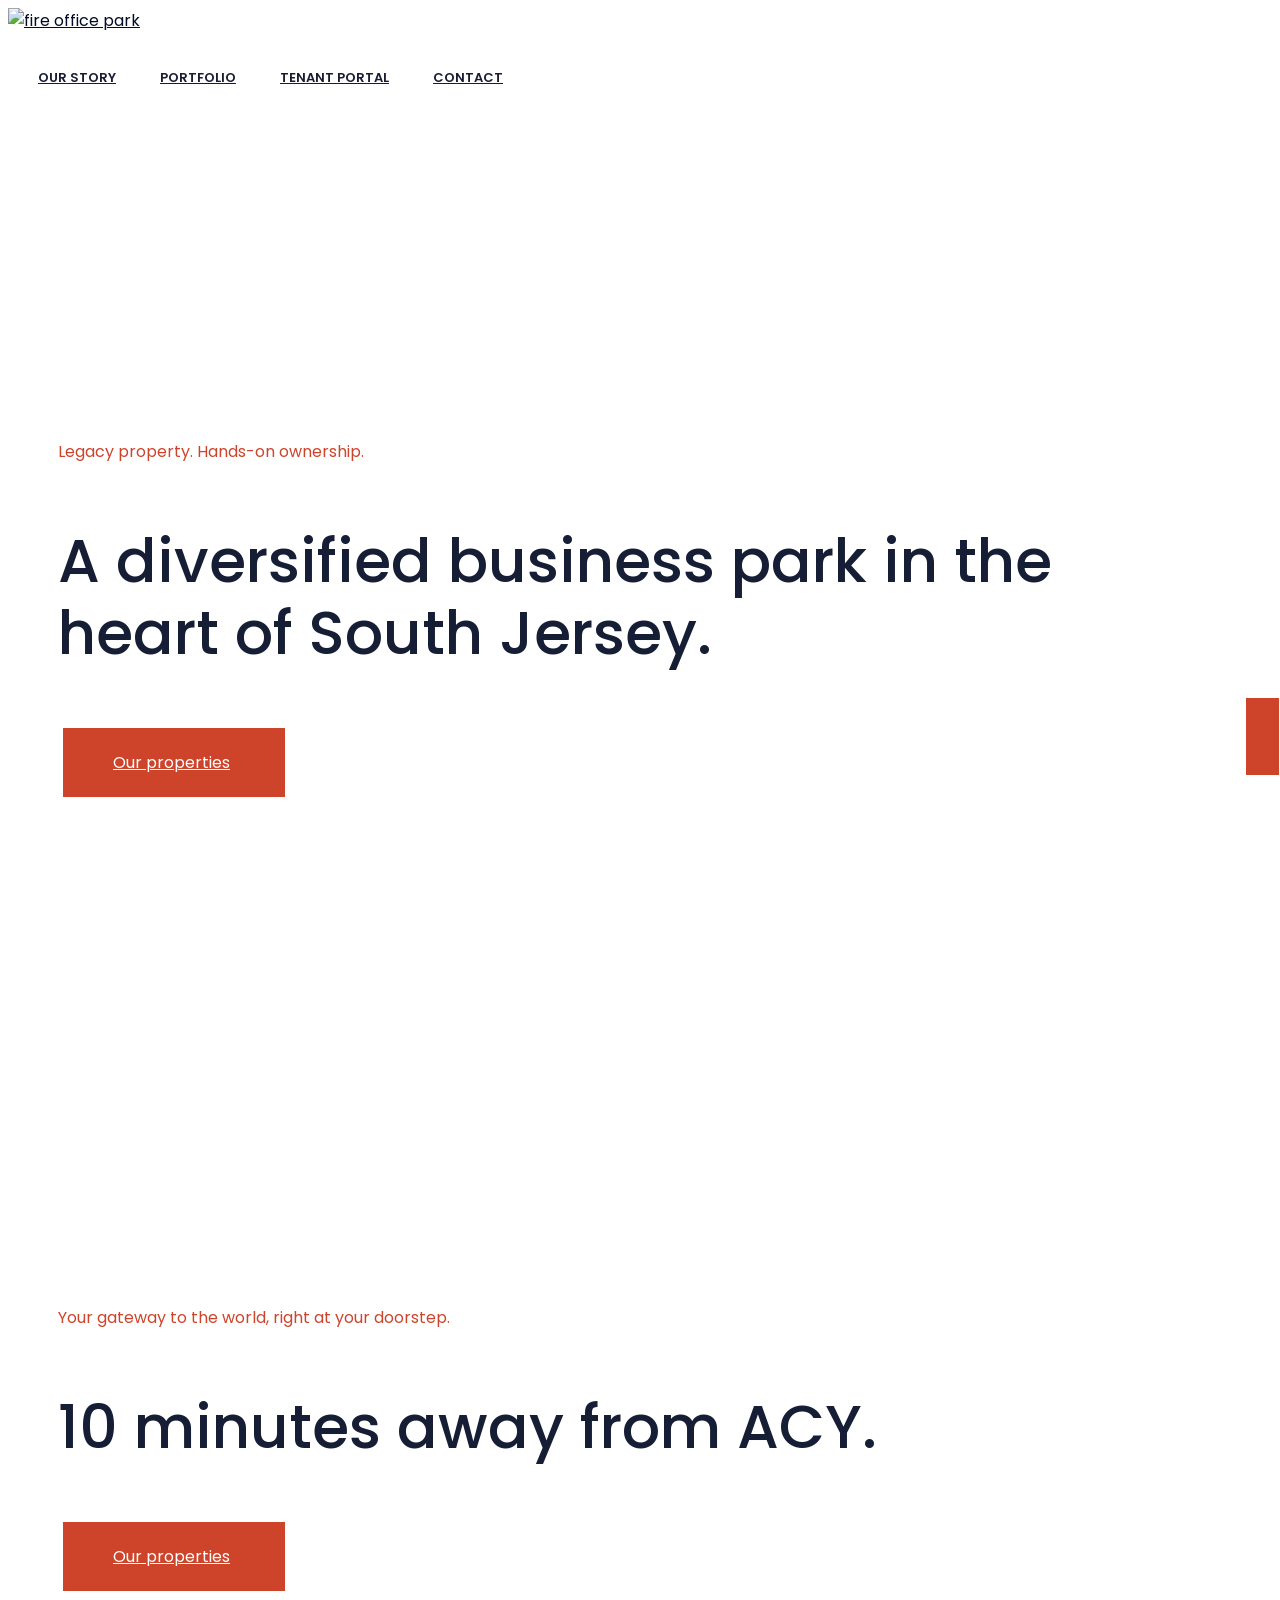
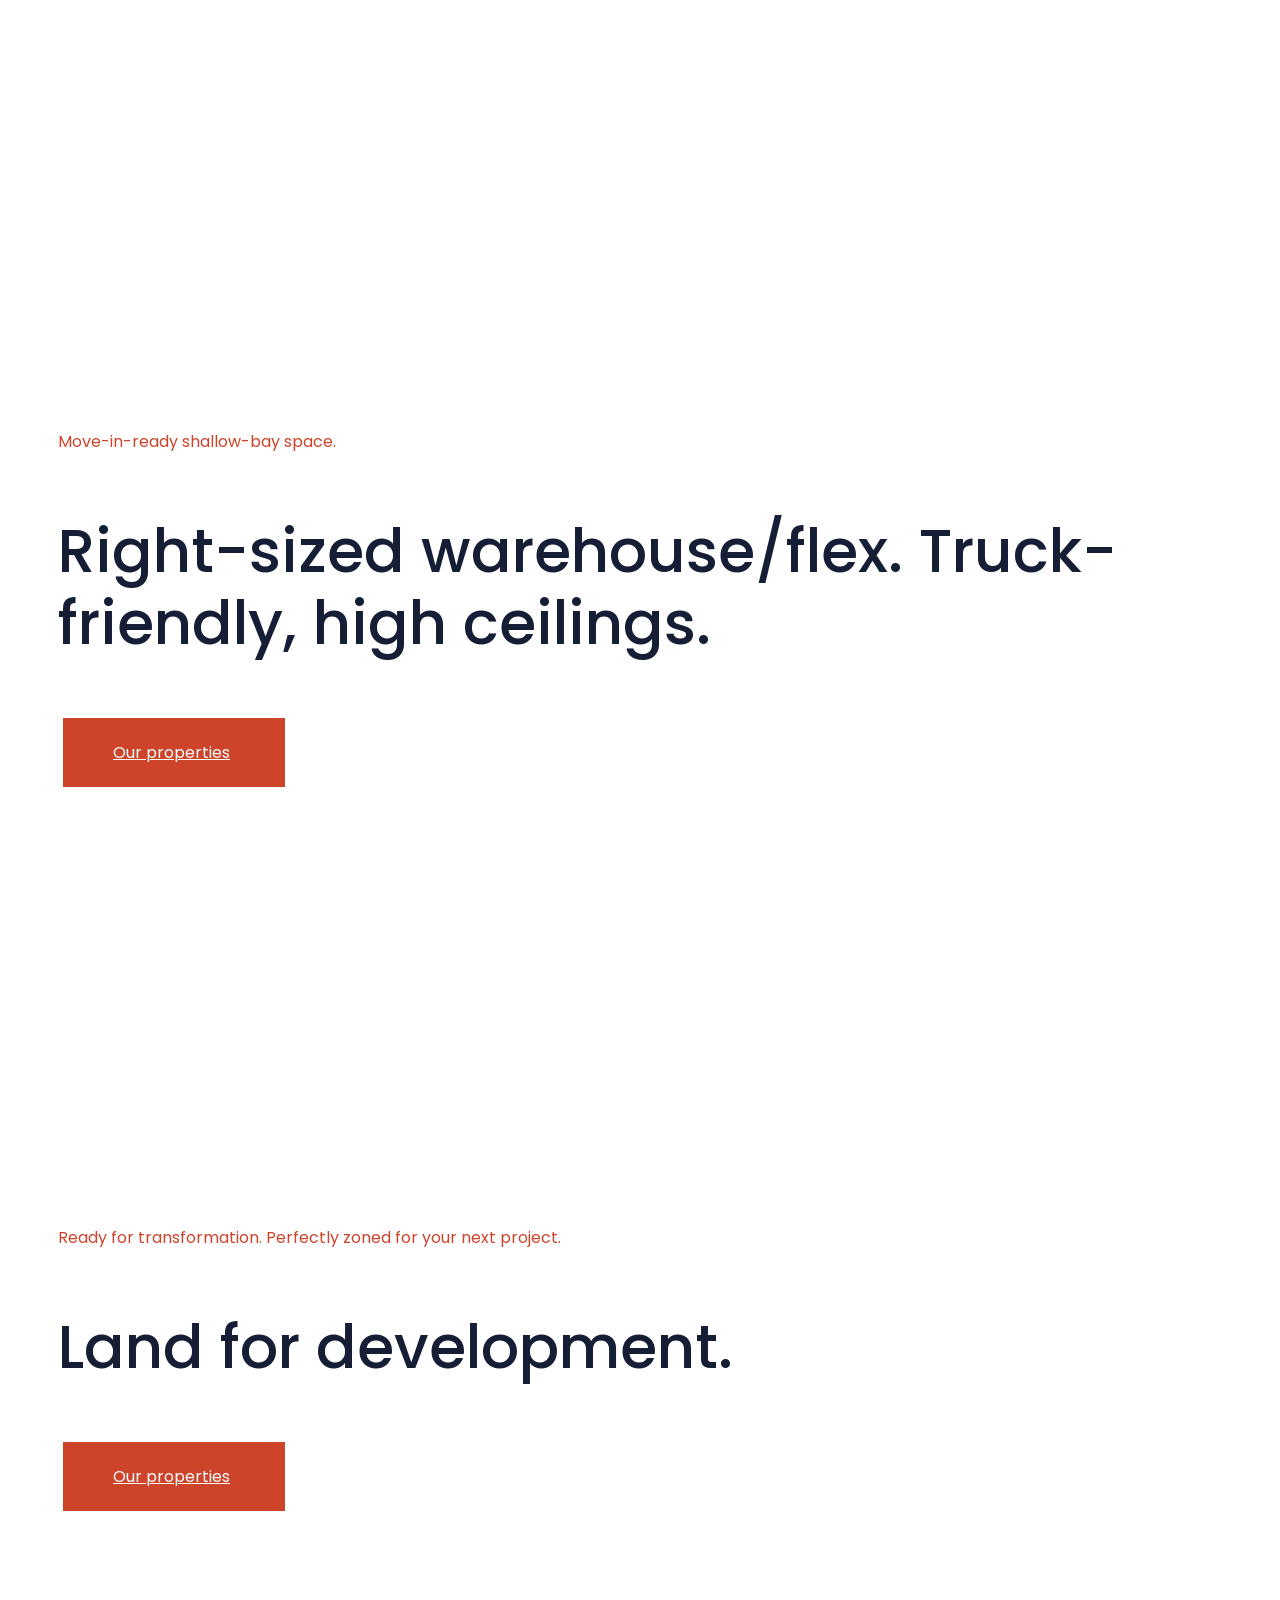
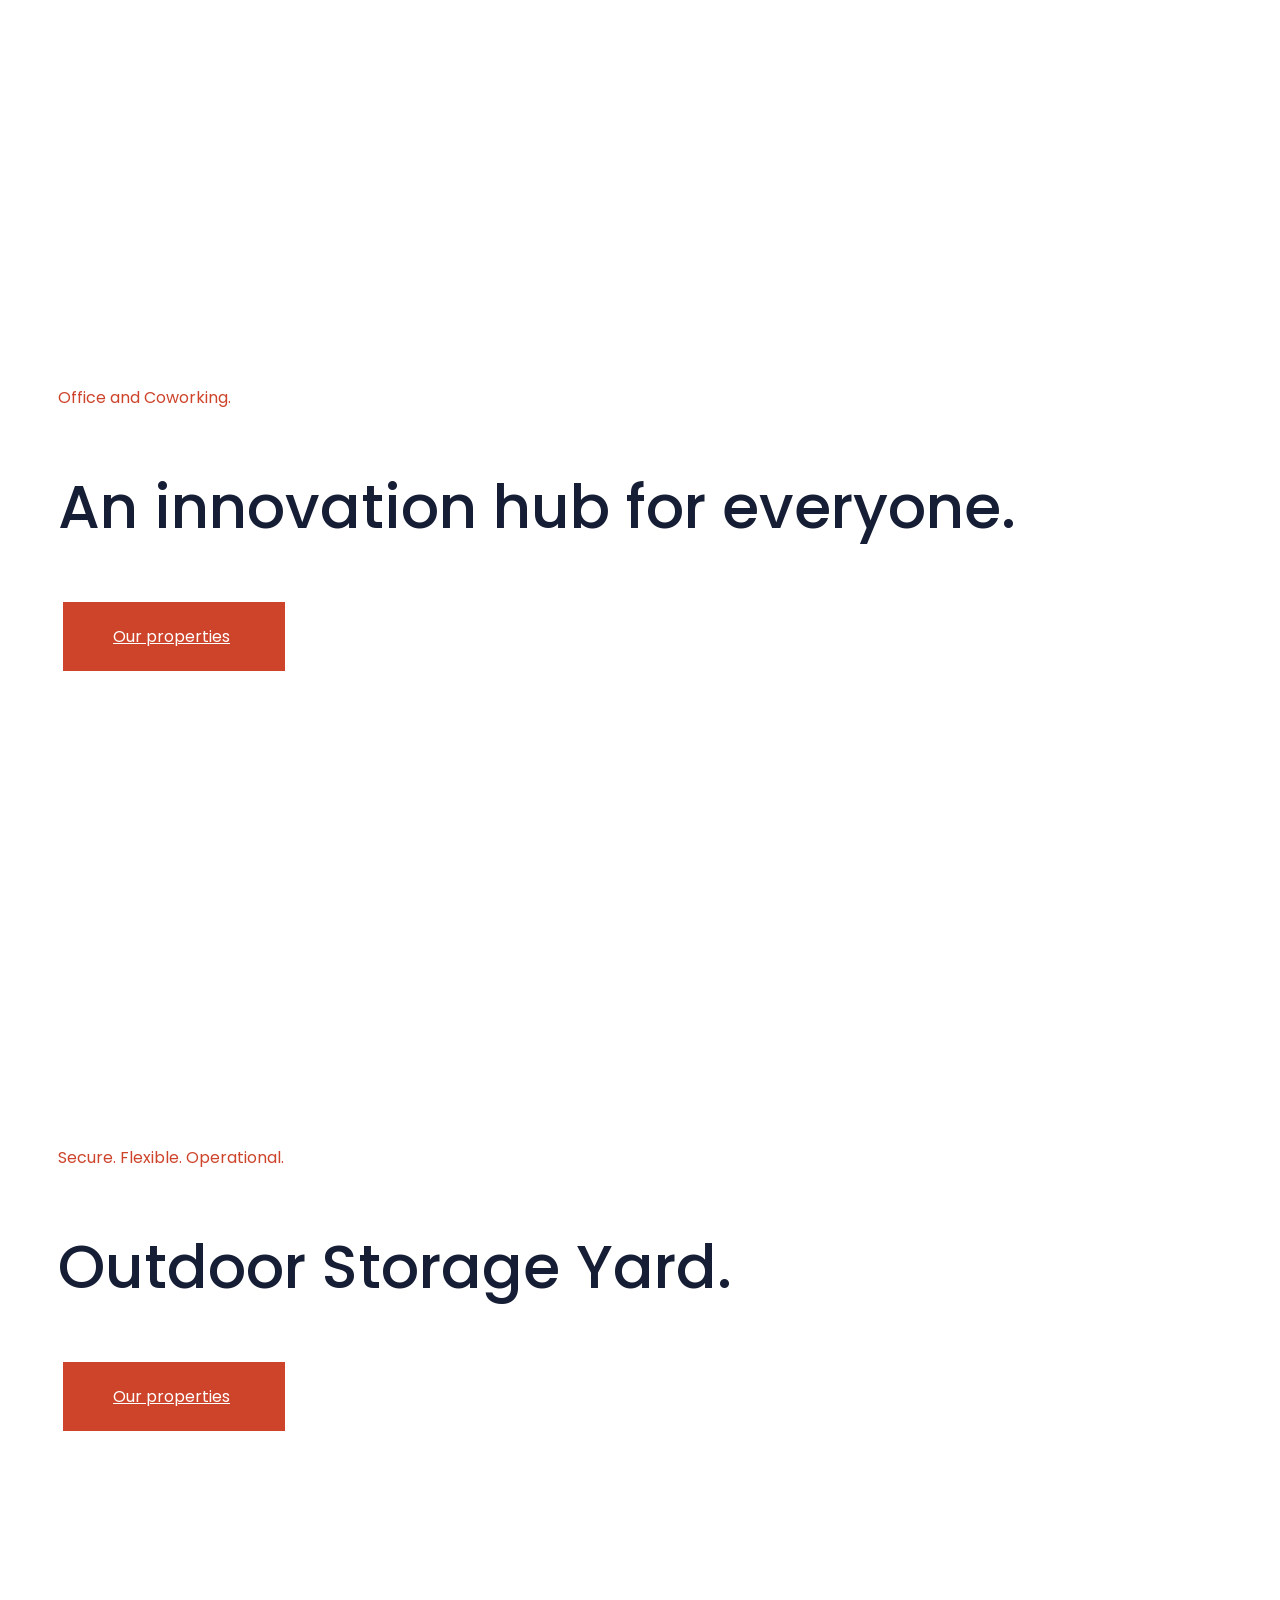
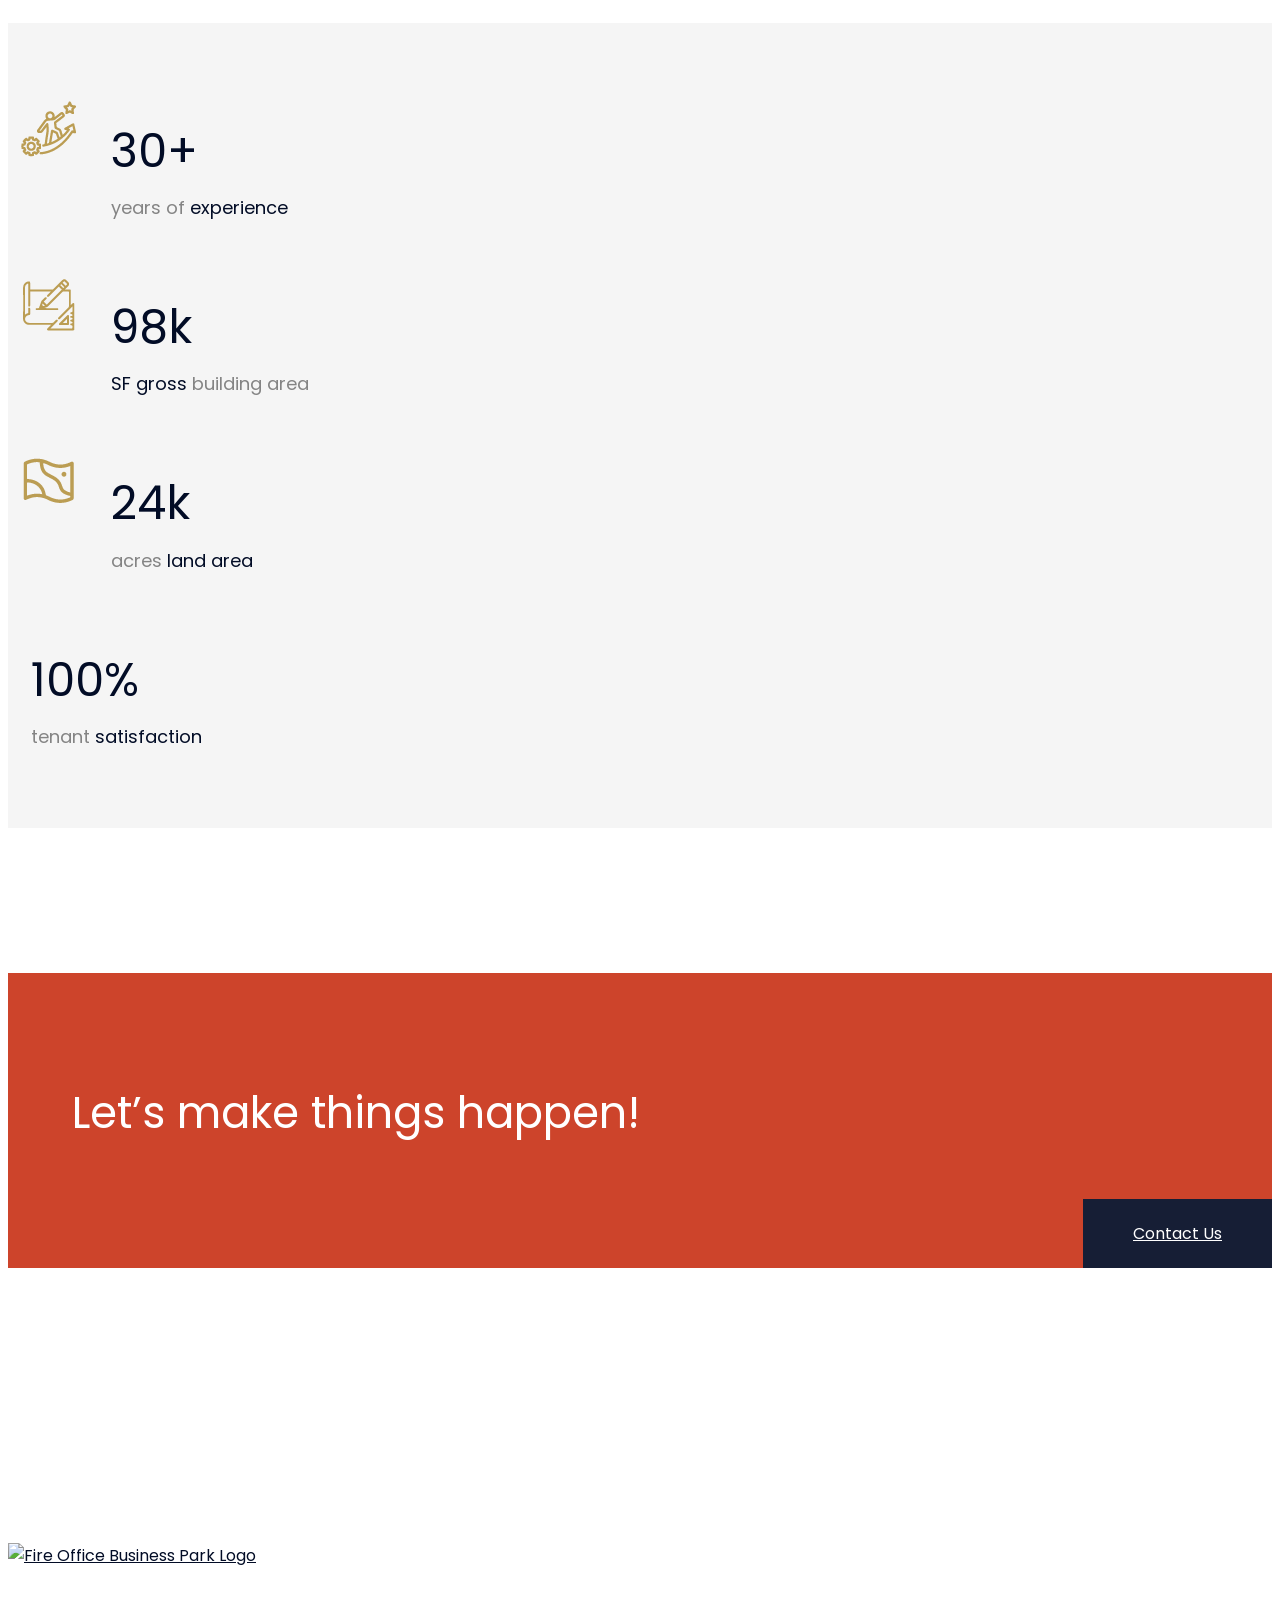
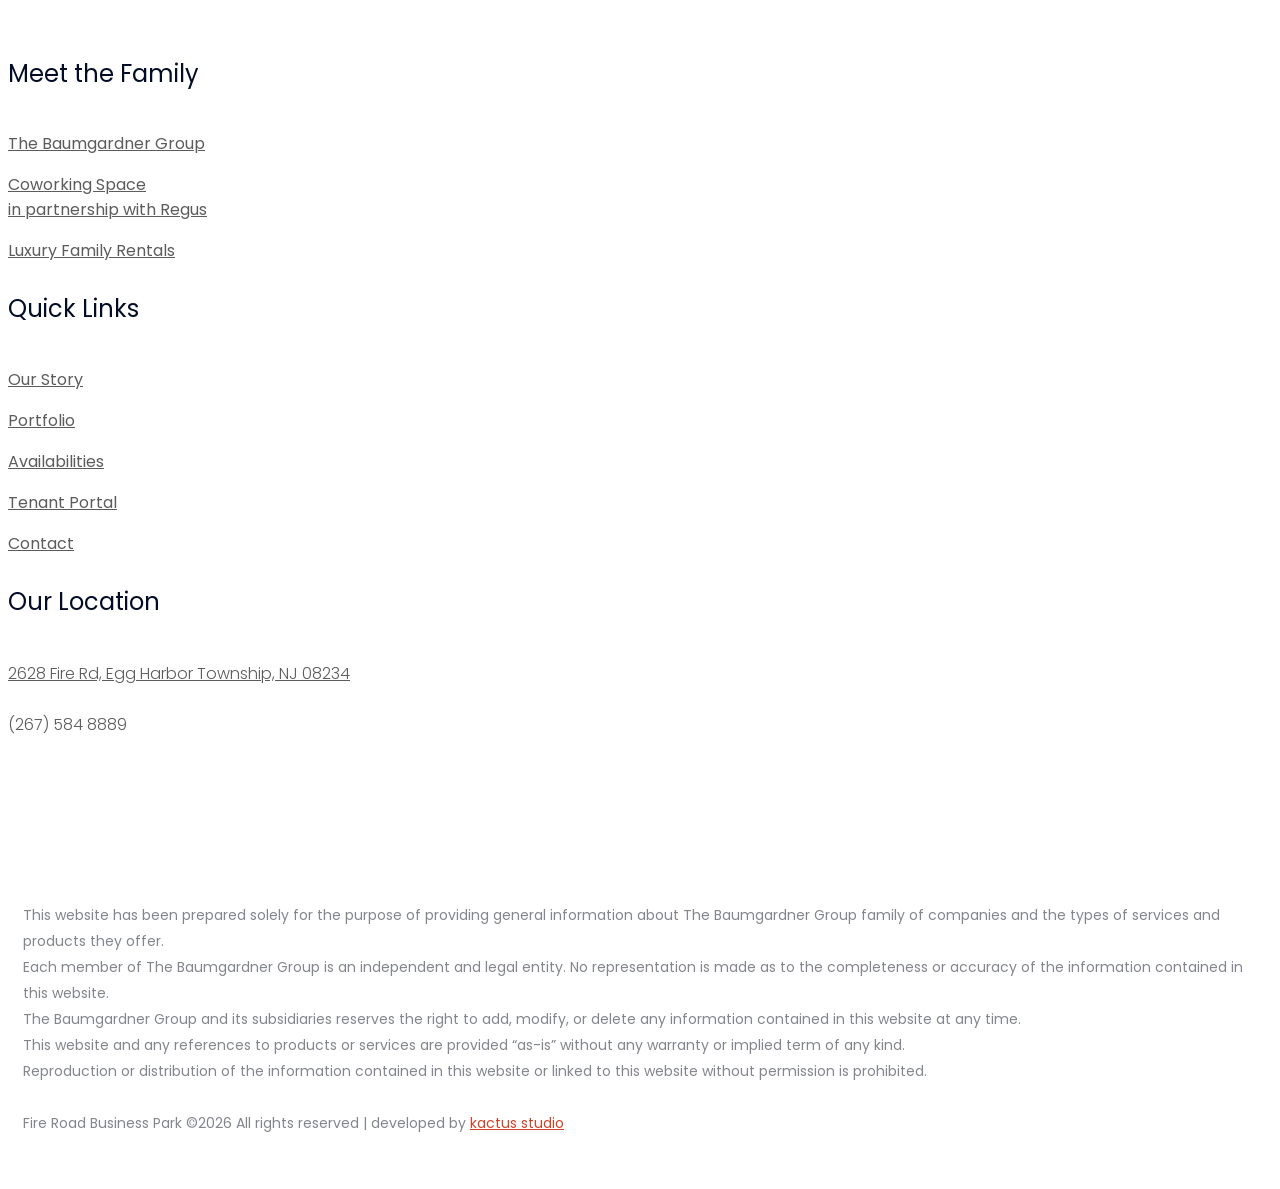
==== commit 36eb4d57: "Add files via upload" ====
--- a/index.html
+++ b/index.html
@@ -15,7 +15,6 @@
 
     <!-- <link rel="manifest" href="site.webmanifest"> -->
     <link rel="shortcut icon" type="image/x-icon" href="img/favicon1.png">
-    <!-- Place favicon.ico in the root directory -->
 
     <!-- CSS here -->
     <link rel="stylesheet" href="css/bootstrap.min.css">
@@ -32,10 +31,6 @@
 </head>
 
 <body>
-    <!--[if lte IE 9]>
-            <p class="browserupgrade">You are using an <strong>outdated</strong> browser. Please <a href="https://browsehappy.com/">upgrade your browser</a> to improve your experience and security.</p>
-        <![endif]-->
-
     <!-- Back to top button -->
 	<a href="#" class="btFixHome"><i class="fa fa-chevron-right" aria-hidden="true"></i></a>
 
@@ -662,7 +657,7 @@
                         <h4>Meet the Family</h4>
                         <ul>
                             <li><a href="https://baumgardnergroup.com/" target="_blank">The Baumgardner Group</a></li>
-                            <li><a href="#" target="_blank">Workaway Coworking</a></li>
+                            <li><a href="https://www.regus.com/en/us/11198" target="_blank">Coworking Space<br>in partnership with Regus</a></li>
                             <li><a href="https://luxfamilyrentals.com/" target="_blank">Luxury Family Rentals</a></li>
                         </ul>
 
